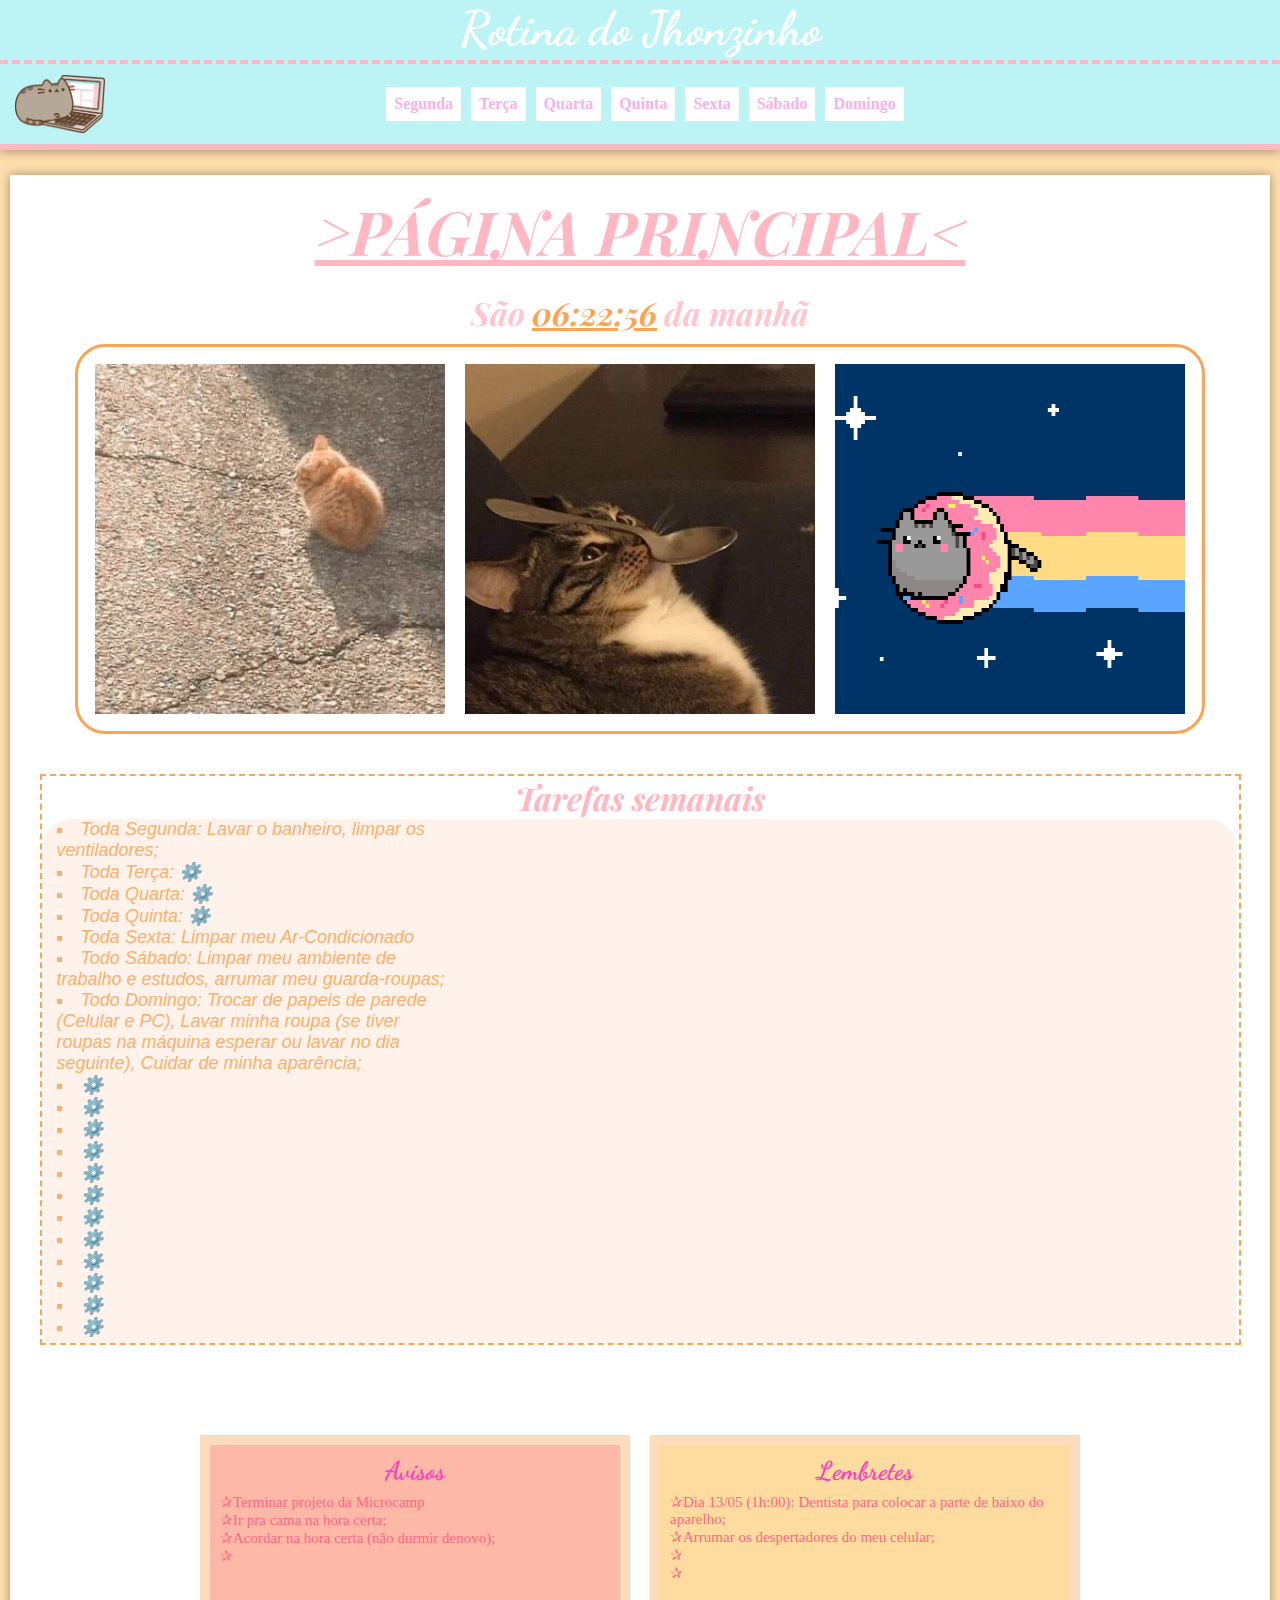
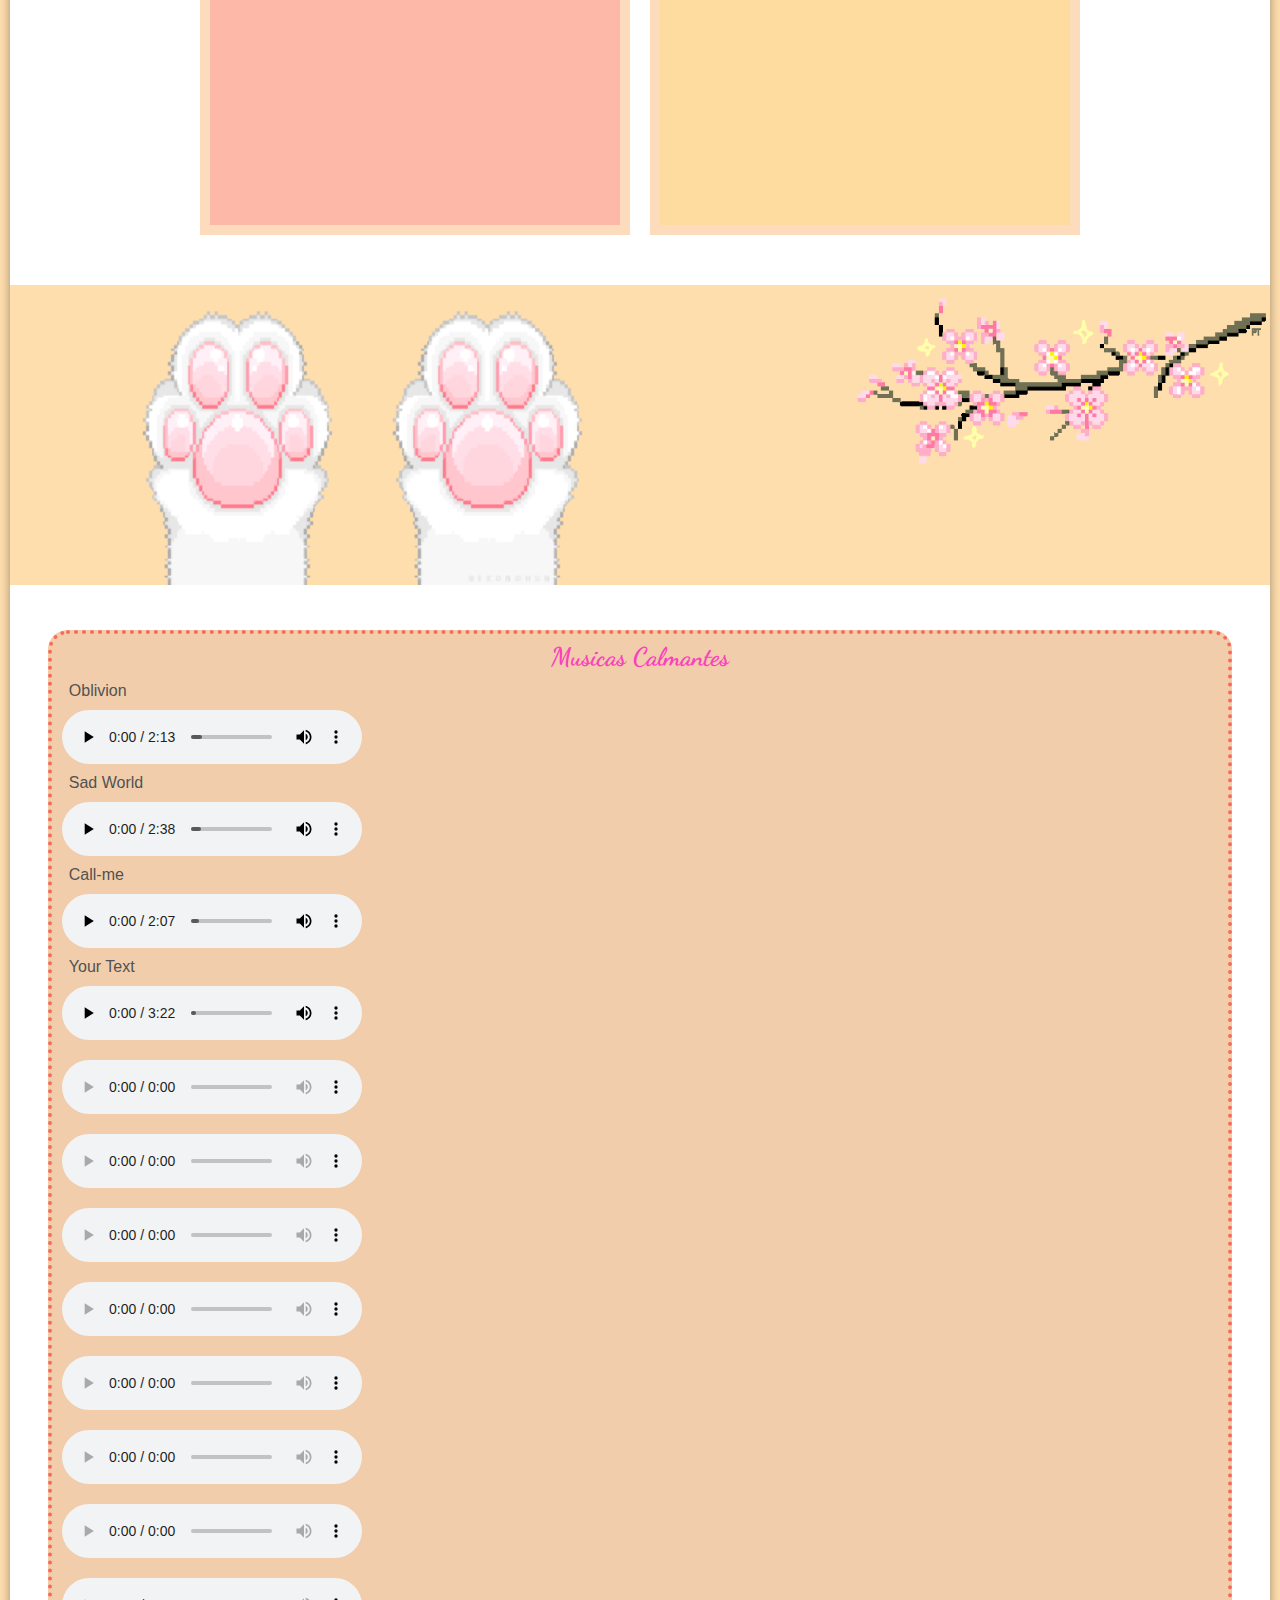
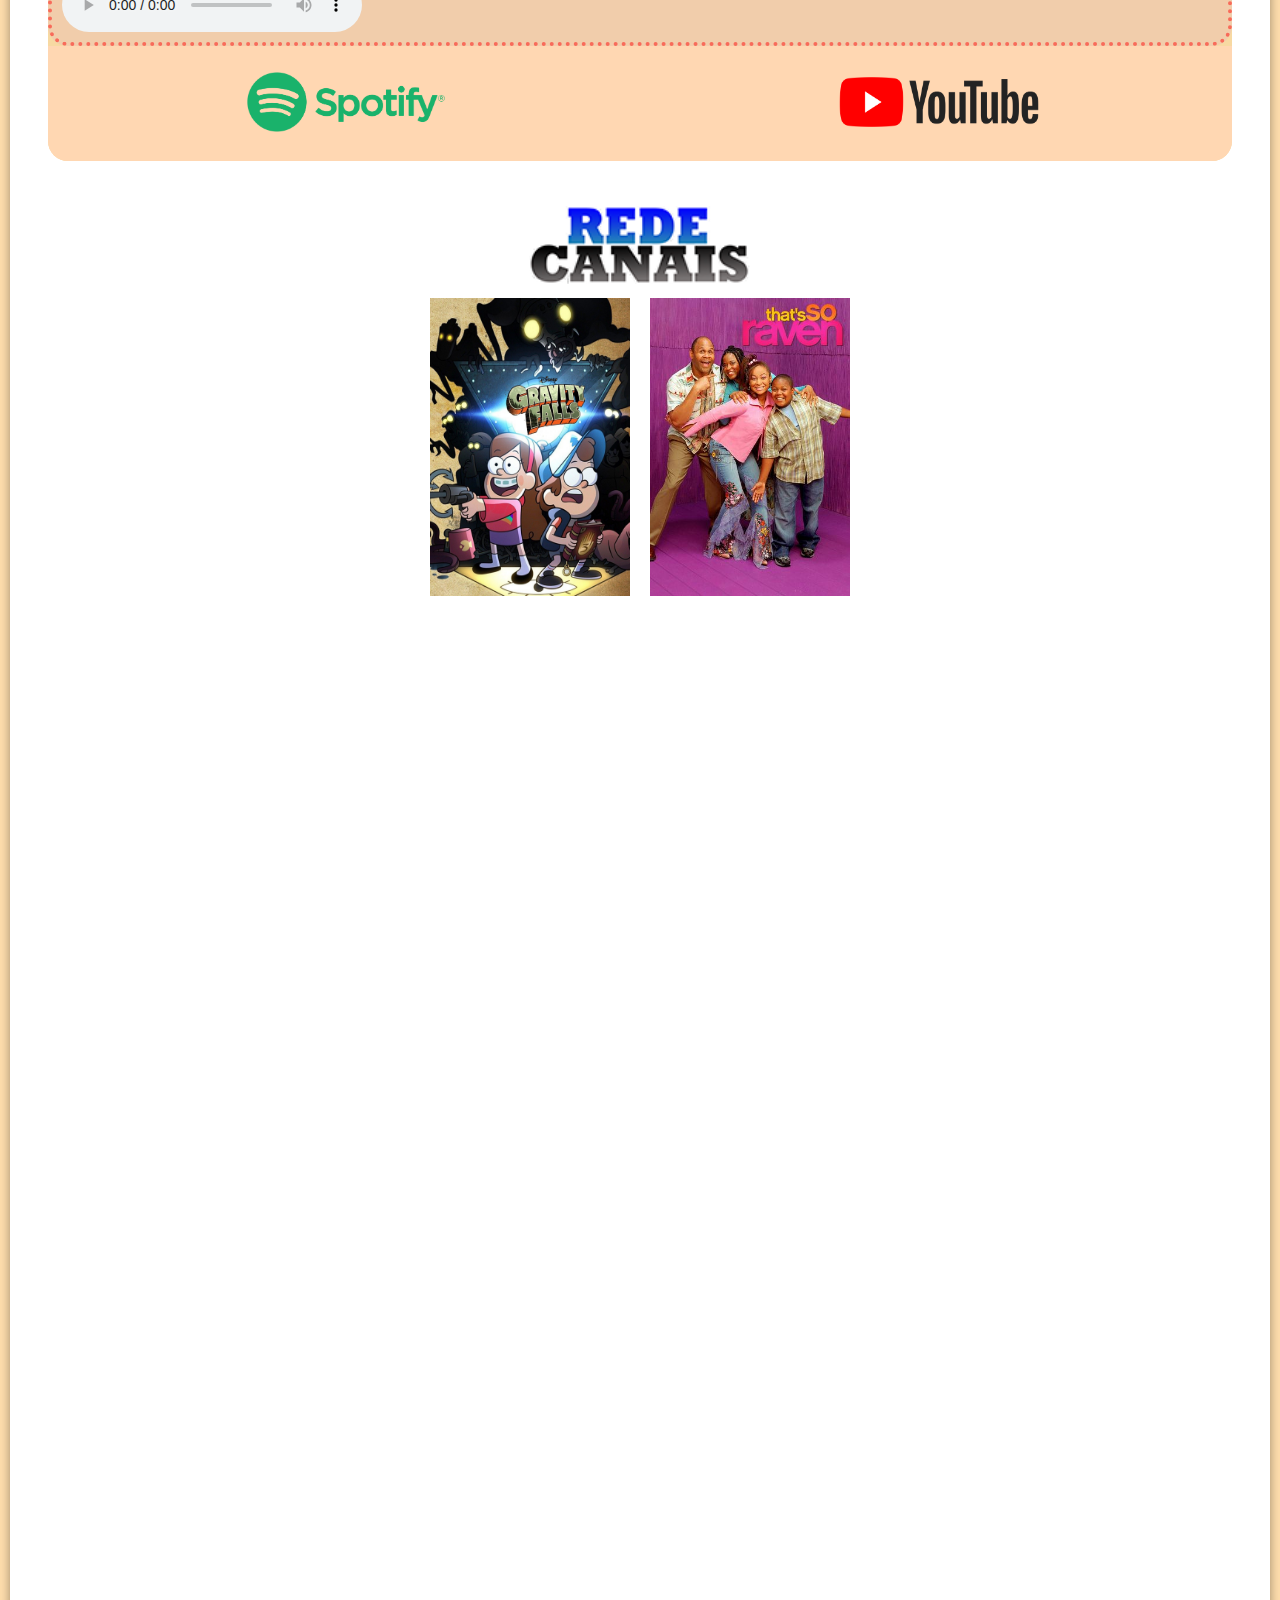
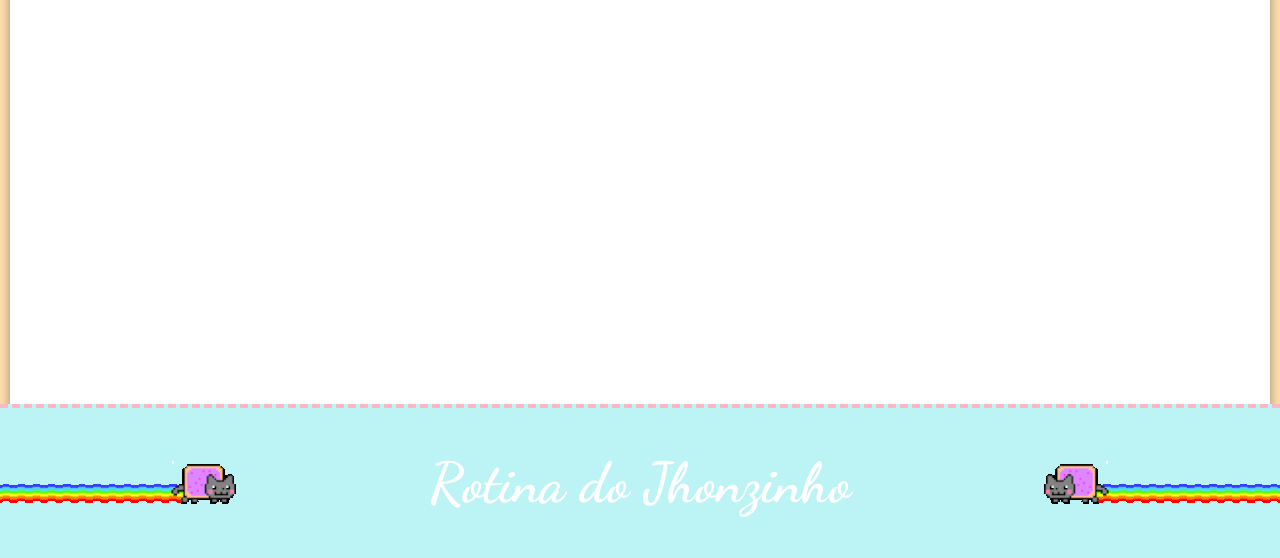
==== index.html @ cf89bd23 "Responsividade" ====
<!DOCTYPE html>
<html lang="pt-br">
<head>
    <meta charset="UTF-8">
    <meta http-equiv="X-UA-Compatible" content="IE=edge">
    <meta name="viewport" content="width=device-width, initial-scale=1.0">
    <link rel="shortcut icon" href="./Favicon/favicon.ico" type="image/x-icon">
    <link rel="stylesheet" href="./Style/style-padrao.css">
    <link rel="stylesheet" href="./Style/style-pagina-principal.css">
    <title>Página Principal</title>
    
</head>
<body onload="time(), periododia()">
    <header>
        <h2>Rotina do Jhonzinho</h2>
        <nav>
            <img class="gatinho-no-pc" src="gatinho-no-pc-removebg.png" alt="gatinho no pc">
            <div class="dias-da-semana">
                <a href="Dias-da-semana-html/segunda-feira.html" class="segunda dias-uteis flex-grow1">Segunda</a>
                <a href="Dias-da-semana-html/terça-feira.html" class="terça dias-uteis flex-grow1">Terça</a>
                <a href="Dias-da-semana-html/quarta-feira.html" class="quarta dias-uteis flex-grow1">Quarta</a>
                <a href="Dias-da-semana-html/quinta-feira.html" class="quinta dias-uteis flex-grow1">Quinta</a>
                <a href="Dias-da-semana-html/sexta-feira.html" class="sexta dias-uteis flex-grow1">Sexta</a>
                <a href="Dias-da-semana-html/sabado.html" class="sabado final-de-semana flex-grow1">Sábado</a>
                <a href="Dias-da-semana-html/domingo.html" class="domingo final-de-semana flex-grow1">Domingo</a>
            </div>

            <div class="espaco-lado-direito-nav-pagina-principal">

            </div>
        </nav>
    </header>

        <main class="main-pagina-principal">

                <p class="pagina-principal-titulo">>PÁGINA PRINCIPAL<</p>
                <div id="Horário">
                    <p id="são">São</p>
                    <p id="time"></p>
                    <p id="dayPeriod"></p>
                </div>
                    <script>
                    
                        function time(){
                            var hora = window.document.querySelector('p#time')
                            var newdate = new Date()
                            hora.innerHTML = new Intl.DateTimeFormat('pt-BR', {
                                timeStyle:"medium",
                            }).format(newdate)
                            setTimeout('time()', 500)
                        }

                        function periododia(){
                            var periododia = window.document.querySelector('p#dayPeriod')
                            var newdate = new Date()
                            periododia.innerHTML = new Intl.DateTimeFormat('pt-BR', {
                                dayPeriod:"long",
                            }).format(newdate)
                            setTimeout('periododia()', 500)
                        }



                            /*
                           
                            */

                    </script>


                <div class="div-de-cima">
                    <div class="div-imangy">
                        <img src="i'mangy.jfif" alt="imangy cat">
                    </div>
                    <div class="div-gatinho-colher">
                        <img src="gato-colher.jfif" alt="spon cat">
                    </div>
                    <div class="div-gatinho-rainbow">
                        <img src="gatinhorainbow-gif.gif" alt="rainbow cat">
                    </div>
                
                </div>
                <div class="lista-de-cima">           
                    <h1 class="primeira-lista-titulo">Tarefas semanais</h1>
                    <div class="tarefas-semanais">
                        <ul>
                            <li class="item-primeira-lista">Toda Segunda: Lavar o banheiro, limpar os ventiladores;</li>
                            <li class="item-primeira-lista">Toda Terça: ⚙️</li>
                            <li class="item-primeira-lista">Toda Quarta: ⚙️</li>
                            <li class="item-primeira-lista">Toda Quinta: ⚙️</li>
                            <li class="item-primeira-lista">Toda Sexta: Limpar meu Ar-Condicionado</li>
                            <li class="item-primeira-lista">Todo Sábado: Limpar meu ambiente de trabalho e estudos, arrumar meu guarda-roupas; </li>
                            <li class="item-primeira-lista">Todo Domingo: Trocar de papeis de parede (Celular e PC), Lavar minha roupa (se tiver roupas na máquina esperar ou lavar no dia seguinte), Cuidar de minha aparência;</li>
                            <li class="item-primeira-lista">⚙️</li>
                            <li class="item-primeira-lista">⚙️</li>
                            <li class="item-primeira-lista">⚙️</li>
                            <li class="item-primeira-lista">⚙️</li>
                            <li class="item-primeira-lista">⚙️</li>
                            <li class="item-primeira-lista">⚙️</li>
                            <li class="item-primeira-lista">⚙️</li>
                            <li class="item-primeira-lista">⚙️</li>
                            <li class="item-primeira-lista">⚙️</li>
                            <li class="item-primeira-lista">⚙️</li>
                            <li class="item-primeira-lista">⚙️</li>
                            <li class="item-primeira-lista">⚙️</li>
                        </ul>
                    </div>
                </div>

            <div class="lembretes-e-avisos">


                <div class="div-avisos">
                    <div class="avisos">
                        <h3>Avisos</h3>
                        <p>Terminar projeto da Microcamp</p>
                        <p>Ir pra cama na hora certa;</p>
                        <p>Acordar na hora certa (não durmir denovo);</p>
                        <p></p>
                    </div>
                </div>

                <div class="div-lembretes">
                    <div class="lembretes">
                        <h3>Lembretes</h3>
                        <p>Dia 13/05 (1h:00): Dentista para colocar a parte de baixo do aparelho;</p>
                        <p>Arrumar os despertadores do meu celular;</p>
                        <p></p>
                        <p></p>
                    </div>
                </div>

            </div>

                <div class="gifs">
                    <img class="patinhas" src="patinhas-fofas-gif.gif" alt="patinhas de gatinho fofinhas">
                    <img class="arviri-rosa" src="arviri-rosa.gif" alt="arviri rosa">

                
                </div>

                <div class="divmusicas2">
                    <div class="divmusicas">
                        <p class="divmusicasp">Musicas Calmantes</p>
                        <div class="audios">
                            <p class="musicas-titulo">Oblivion</p>
                            <audio class="musicas" src="X2Download.com - Lily Potter - Oblivion (Lyrics) (128 kbps).mp3" controls></audio>
                            <p class="musicas-titulo">Sad World</p>
                            <audio class="musicas" src="X2Download.com - Lily Potter - Sad World (Lyrics) (128 kbps).mp3" controls></audio>
                            <p class="musicas-titulo">Call-me</p>
                            <audio class="musicas" src="X2Download.com - 90sFlav - Call me (128 kbps).mp3" controls></audio>
                            <p class="musicas-titulo">Your Text</p>
                            <audio class="musicas" src="X2Download.com - your text - sundial _ LYRICS (128 kbps).mp3" controls></audio>
                            <audio class="musicas" src="" controls></audio>
                            <audio class="musicas" src="" controls></audio>
                            <audio class="musicas" src="" controls></audio>
                            <audio class="musicas" src="" controls></audio>
                            <audio class="musicas" src="" controls></audio>
                            <audio class="musicas" src="" controls></audio>
                            <audio class="musicas" src="" controls></audio>
                            <audio class="musicas" src="" controls></audio>
                        </div>
                    </div>
                    <div class="div-midias-musicais">   
                        <a href="https://open.spotify.com/user/21ewckj75gyrr2ff2y5ghicea?si=57f9975f75014fdd" target="_blank"><img class="logo-spotify" src="spotifylogo.png" alt="logo Spotify"></a>
                        <a href="https://youtube.com" target="_blank"><img class="logo-youtube" src="youtube-logo.png" alt="logo Youtube"></a>
                    </div>
                </div>

                <div class="midias-cinematograficas">
    
                <div class="redecanais">
                    <img class="redecanais-img" src="REDECANAISLOGO.png">
                </div>
                <div class="filmes-series">

                    <div class="serie">
                        <a class="link-serie" target="_blank" href="https://redecanais.to/gravity-falls-um-verao-de-misterios-dublado-lista-de-episodios_dcbcc7a02.html"><img class="capa-serie" src="gravityfalls.jpg"></a>
                    </div>
                    <div class="serie">
                        <a class="link-serie" target="_blank" href="https://redecanais.to/as-visoes-da-raven-dublado-lista-de-episodios_aafd172f0.html"><img class="capa-serie" src="asvisoesdaravenposter.jpg"></a>
                    </div>

                </div>
    
                </div>

                
        </main>

        <div class="div-emcima-do-footer">
            <div class="div-mlam">
                <iframe width="560" height="315" src="https://www.youtube.com/embed/abV7skyNeWk" title="YouTube video player" frameborder="0" allow="accelerometer; autoplay; clipboard-write; encrypted-media; gyroscope; picture-in-picture" allowfullscreen></iframe>
            </div>
        </div>

            <footer class="footer-pagina-principal">

                <img class="gatinho-footer-left" src="gatinho-rainbow-gif-resizezd.gif" alt="Gatinho rainbow sem fundo resized">
                <h1>Rotina do Jhonzinho</h1>
                <img class="gatinho-footer-right" src="gatinho-rainbow-gif-resizezd.gif" alt="Gatinho rainbow sem fundo resized">
            
            </footer>

</body>
</html>
---- Style/style-padrao.css ----
@import url('https://fonts.googleapis.com/css2?family=Dancing+Script:wght@400;500&display=swap');

@import url('https://fonts.googleapis.com/css2?family=Patua+One&display=swap');

@import url('https://fonts.googleapis.com/css2?family=Playfair+Display:ital,wght@0,579;1,579&display=swap');

@import url('https://fonts.googleapis.com/css2?family=Arvo&display=swap');



*{
    padding: 0;
    margin: 0;
}

body{
    background-color: #ffdead;
}

header{
    display: flex;
    align-items: center;
    flex-direction: column;
    max-width: 100%;
    min-width: 360px;
    min-height: 100px;
    max-height: 300px;
    background-color: #BCF4F5;
    border-bottom: 6px solid #FFB7C3;
    box-shadow: 0px 1px 10px rgba(0, 0, 0, 0.384);
}

header > h2{
    font-family: 'Dancing Script';
    font-size: 3em;
    color: white;
}

@media (max-width: 360px){
    header > h2{
        font-size: 2em;
    }
}

.gatinho-no-pc{
    width: 90px;
    padding: 5px;
    margin-left: 10px;
}

@media (max-width: 360px){
    .gatinho-no-pc{
        width: 65px;
        padding: 0px;
        margin-left: 5px;
    }
}

nav{
    width: 100%;
    min-width: 360px;
    min-height: 80px;
    max-height: 300px;
    display: flex;
    justify-content: space-between;
    align-items: center;
    border-top: 4px dashed #FFB7C3;
    margin-top: 3px;
}

@media (max-width:360px) {
    nav{
        min-width: 360px;
    }
}

.espaco-lado-direito-nav{
    width: 150px;
    height: 50px;
    display: flex;
    justify-content: center;
    align-items: center;
}

.dias-da-semana{
    display: flex;
    justify-content: space-between;
    align-items: center;
    flex-wrap: wrap;
    min-height: 50px;
    max-height: 200px;
    text-align: center;
    padding: 10px 0px;
}

.flex-grow1{
    flex-grow: 1;
}

.final-de-semana, .dias-uteis{
    padding: 8px;
    margin: 5px 5px;
    background-color: white;
    text-decoration: none;
}

.dias-uteis:hover{
    border: 3px solid #FFB7C3;
    text-decoration: underline;
    color: #8fceeb;
    font-weight: 900;
}

.final-de-semana:hover{
    border: 3px solid #14ad52;
    text-decoration: underline;
    color: #8fceeb;
    font-weight: 900;
}

.final-de-semana:active{
    background-color: rgb(255, 191, 139);
    color: #fc40bd;
}

.dias-uteis:active{
    background-color: rgb(255, 191, 139);
    color: #fc40bd;
}

.dias-uteis{
    color: #f5b3e7;
    font-weight: 700;
}

.final-de-semana{
    color: #f5b3e7;
    font-weight: 700;
}

.main-dias-da-semana{
    display: flex;
    flex-direction: column;
    margin: 25px auto 0 auto;
    height: 1500px;
    min-width: 320px;
    max-width: 1200px;
    background-color: white;
    box-shadow: 0px 0px 10px rgba(0, 0, 0, 0.384);
    padding: 40px;
}
---- Style/style-pagina-principal.css ----
.espaco-lado-direito-nav-pagina-principal{
    width: 100px;
    min-width: 80px;
    height: 40px;
    border-radius: 20px;
}

@media (max-width:400px){
    .espaco-lado-direito-nav-pagina-principal{
        display: none;
    }
}

.main-pagina-principal{
    display: flex;
    flex-direction: column;
    margin: 25px auto 0 auto;
    min-width: 360px;
    max-width: 1260px;
    height: 6000px;
    background-color: white;
    box-shadow: 0px 0px 10px rgba(0, 0, 0, 0.384);
 }

 @media (max-width:450px) {
     .main-pagina-principal{
        width: 100%;
     }
 }

.pagina-principal-titulo{
    text-align: center;
    font-size: 3.8em;
    font-family: 'Playfair Display';
    font-style: italic;
    font-weight: 700;
    color: #FFB7C3;
    text-decoration: underline;
    margin-bottom: 20px;
    margin-top: 15px;
}

@media (max-width: 360px){
    .pagina-principal-titulo{
        font-size: 3em;
    }
}

#Horário{
    display: flex;
    margin: 0 auto 10px;
    max-width: 400px;
    min-width: 300px;
    justify-content: space-between;
}

#são{
    text-align: center;
    font-size: 2em;
    font-style: italic;
    font-weight: 700;
    font-family: 'Playfair Display';
    color: #ffb7c3cc;
    margin-right: 7px;
}

#time{
    text-align: center;
    font-size: 2em;
    font-style: italic;
    font-weight: 700;
    font-family: 'Playfair Display';
    color: #f8a556;
    text-decoration: underline;
}

#dayPeriod{
    text-align: center;
    font-size: 2em;
    font-style: italic;
    font-weight: 700;
    font-family: 'Playfair Display';
    color: #ffb7c3cc;
    margin-left: 7px;
}

@media (max-width: 360px){
    #são{
        font-size: 1.5em;
    }

    #time{        
        font-size: 1.5em;
    }

    #dayPeriod{
        font-size: 1.5em;
    }
}

.div-de-cima{
    display: flex;
    flex-direction: row;
    flex-wrap: wrap;
    justify-content: space-evenly;
    align-items: center;
    max-width: 100%;
    min-width: 340px; 
    max-height: 100%;
    min-height: 360px;
    border: 3px solid #f8a556;
    border-radius: 30px;
    padding: 7px;
    margin: 0 auto;
}

/* Media query para ajeitar o width e a centralização em dispositivos móveis */

@media (max-width: 360px){
    .div-de-cima{
        max-width: 360px;
    }
}

.div-gatinho-rainbow{
    width: 350px;
    height: 350px;
    margin: 10px;
}

.div-gatinho-rainbow > img{
    width: 100%;
    height: 100%;
}

.div-gatinho-colher{
    width: 350px;
    height: 350px;
    margin: 10px;
}

.div-gatinho-colher > img{
    width: 100%;
    height: 100%;
}

.div-imangy{
    width: 350px;
    height: 350px;
    margin: 10px;
}

.div-imangy > img{
    width: 100%;
    height: 100%;
}

@media (max-width: 360px){
    .div-gatinho-rainbow{
        width: 280px;
        height: 280px;
    }

    .div-gatinho-colher{
        width: 280px;
        height: 280px;
    }

    .div-imangy{
        width: 280px;
        height: 280px;
    }
}

.lista-de-cima{
    display: flex;
    flex-direction: column;
    width: 95%;
    min-height: 300px;
    max-height: 700px;
    border: 2px dashed #f8a556;
    margin: 40px auto ;
}

@media (max-width: 360px){
    .lista-de-cima{
        max-width: 300px;
    }
}

.item-primeira-lista{
    max-width: 400px;
    font-size: 18px;
    font-family: 'Gill Sans', 'Gill Sans MT', Calibri, 'Trebuchet MS', sans-serif;
    font-weight: 300;
    font-style: italic;
    color: #fab06b;
}

@media (max-width: 360px){
    .item-primeira-lista{
        max-width: 280px;
    }
}

.primeira-lista-titulo{
    font-family: 'Playfair Display';
    font-style: italic;
    color: #FFB7C3;
    align-self: center;
}

.tarefas-semanais{
    background-color: rgb(255, 242, 235);
    width: 99.8%;
    max-height: 100%;
    border-top-right-radius: 30px;
    border-top-left-radius: 30px;
}

ul{
    display: flex;
    flex-direction: column;
    flex-wrap: wrap;
    max-height: 100%;
    max-width: 100%;
    min-width: 280px;
    list-style-position: inside;
    list-style-type: square;
    padding: 0px 0px 5px 15px;
}

@media (max-width:360) {
    ul{
        min-width: 270px;
        max-width: 290px;
    }
}


.lembretes-e-avisos{
    display: flex;
    justify-content: center;
    flex-direction: row;
    flex-wrap: wrap;
    background-color: rgb(255, 255, 255);
    max-width: 900px;
    min-width: 350px;
    min-height: 400px;
    max-height: 850px;
    margin: 40px auto;
}

.div-avisos{
    background-color: #fab06b70;
    min-width: 430px;
    max-width: 440px;
    min-height: 400px;
    max-height: 450px;
    margin: 10px;
}

.div-lembretes{
    background-color: #fab06b70;
    min-width: 300px;
    max-width: 440px;
    min-height: 400px;
    max-height: 450px;
    margin: 10px;
}

@media (max-width:360px) {
    .lembretes-e-avisos{
        width: 95%;
        max-width:360px;
        margin: 40px auto;
    }

    .div-avisos{
        min-width: 340px;
        width: 100%;
        margin: 0px 0px 10px 0px;
    }

    .div-lembretes{
        min-width: 340px;
        width: 100%;        
        margin: 10px 0px 0px 0px;
    }
}

.avisos{
    display: flex;
    flex-direction: column;
    word-wrap: break-word;
    min-width: 300px;
    max-width: 390px;
    min-height: 360px;
    max-height: 380px;
    background-color: rgba(255, 137, 137, 0.432);
    padding: 10px;
    margin: 10px;
}

.lembretes{
    display: flex;
    flex-direction: column;
    word-wrap: break-word;
    min-width: 300px;
    max-width: 390px;
    min-height: 360px;
    max-height: 380px;
    background-color: rgba(255, 218, 137, 0.603);
    padding: 10px;
    margin: 10px;
}

.lembretes > p{
    width: 100%;
    color: rgb(255, 103, 134);
    font-family: 'Times New Roman', Times, serif; 
    font-size: 15px;
}

.avisos > p{
    width: 100%;
    color: rgb(255, 103, 134);
    font-family: 'Times New Roman', Times, serif; 
    font-size: 15px;
}

.lembretes > p::before {
    content: "✰";
}

.avisos > p::before {
    content: "✰";
}


.lembretes > h3{
    font-family: 'Dancing Script';
    color: #fc40bd;
    align-self: center;
    font-size: 1.6em;
    margin-bottom: 7px;
}


.avisos > h3{
    font-family: 'Dancing Script';
    color: #fc40bd;
    align-self: center;
    font-size: 1.6em;
    margin-bottom: 7px;
}

.gifs{
    display: flex;
    flex-direction: row;
    align-items: flex-end;
    justify-content: space-between;
    flex-wrap: wrap-reverse;
    width: 100%;
    min-width: 360px;
    background-color: #ffdead;
}

.patinhas{
    width: 500px;
    height: 300px;
    margin-left: 100px;
}

.arviri-rosa{
    max-width: 500px;
    min-width: 350px;
    height: 300px;
}

@media (max-width:1032px){
    .gifs{
        width: 100%;
        justify-content: flex-end;
    }
    
    .patinhas{
        max-width: 500px;
        height: 300px;
        margin: 0 auto;
    }

    .arviri-rosa{
        max-width: 380px;
    }
}

@media (max-width:726px){
    .patinhas{
        justify-content: center;
    }
}

@media(max-width: 360px){
    .patinhas{
        max-width: 360px;
        max-height: 250px;
    }

    .arviri-rosa{
        max-width: 360px;
    }

    .gifs{
        max-width: 360px;
    }
}

.divmusicas2{
    display: flex;
    justify-content: center;
    flex-direction: column;
    width: 94%;
    max-height: 1300px;
    background-color: rgb(247, 217, 162);
    margin: 45px auto;
    border-radius: 20px;
}

@media (max-width: 360px){

    .divmusicas2{
        max-width: 360px;
    }
}

.divmusicas{
    display: flex;
    flex-direction: column;
    max-height: 1500px;
    min-height: 615px;
    background-color: rgba(240, 200, 174, 0.774);
    border-radius: 20px;
    border: 4px dotted rgba(255, 6, 6, 0.486);
}

.audios{
    display: flex;
    flex-direction: column;
    flex-wrap: wrap;
    width: 100%;
    max-height: 1500px;
}

.divmusicasp{
    font-family: 'Dancing Script';
    color: #fc40bd;
    text-align: center;
    font-weight: 700;
    font-size: 1.6em;
    margin-top: 7px;
    margin-bottom: 10px;
}

.musicas-titulo{
    margin-left: 17px;
    font-family: 'Franklin Gothic Medium', 'Arial Narrow', Arial, sans-serif;
    color: rgb(82, 82, 82);
}

.musicas{
    margin: 10px;
}

.div-midias-musicais{
    display: flex;
    align-items: center;
    flex-wrap: wrap;
    justify-content: space-around;
    max-width: 1300px;
    min-width: 350px;
    max-height: 250px;
    min-height: 115px;
    background-color: #ffd7b2;
    border-bottom-left-radius: 20px;
    border-bottom-right-radius: 20px;
}

.logo-spotify{
    height: 60px;
    max-width: 200px;
    min-width: 150px;
    padding: 7px 10px;
    margin: 10px;
}

.logo-spotify:hover{
    background-color: white;
    border-radius: 10px;
    width: 220px;
    height: 60px;
    padding: 10px;
}

.logo-youtube{
    height: 50px;
    width: 200px;
    min-width: 150px;
    padding: 13px 5px;
    margin: 10px;
}
.logo-youtube:hover{
    height: 50px;
    width: 200px;
    background-color: white;
    border-radius: 10px;
}

.logo-youtube:active{
    background-color: rgba(255, 52, 52, 0.596);
}

.logo-spotify:active{
    background-color: rgba(119, 255, 101, 0.774);
}

.redecanais{
    max-width: 250px;
    min-width: 200px;
    margin: 0 auto ;
}

.redecanais-img{
    width: 100%;
    height: 100%;
}

.filmes-series{
    display: flex;
    justify-content: center;
    width: 100%;
}

.link-serie{
    width: 100%;
    height: 100%;
}

.capa-serie{
    width: 100%;
    height: 100%;
}

.serie{
    max-width: 200px;
    max-height: 300px;
    margin: 10px;
}

.serie:hover{
    border: 3px solid brown;
}

@media (max-width: 405px){
    .serie{
        max-width: 180px;
        max-height: 260px;
        margin: 7px;
    }
}

.div-emcima-do-footer{
    display: flex;
    flex-direction: column;
    min-width: 410px;
    max-width: 1220px;
    max-height: 600px;
    min-height: 200px;
    background-color: white;
    margin: 0 auto;
    padding: 20px;
    box-shadow: 0px 20px 10px rgba(0, 0, 0, 0.384);
}

@media(max-width:360px){
    .div-emcima-do-footer{
        min-width: 320px;
        max-width: 360px;
    }
}

.div-mlam{
    background-color: white;
    margin: 0 -20px 20px -20px;
    padding: 20px;
    padding-bottom: 45%;
    position: relative;
}

.div-mlam > iframe{
    position: absolute;
    top: 5%;
    left: 5%;
    width: 90%;
    height: 90%;
}

.footer-pagina-principal{
    display: flex;
    align-items: center;
    justify-content: space-between;
    border-top: 4px dashed #FFB7C3;
    max-width: 100%;
    min-width: 360px;
    height: 150px;
    background-color: #BCF4F5;
    text-align: center;
}

@media (max-width:360px){
    .footer-pagina-principal{

    }
}

.footer-pagina-principal > h1{
    font-family: 'Dancing Script';
    font-size: 3.5em;
    color: white;
}

@media (max-width:360px){
    .footer-pagina-principal > h1{
        font-size: 2.5em;
    }
}

.gatinho-footer-left{
    min-width: 98px;
    max-height: 80px;
    min-height: 30px;
}

.gatinho-footer-right{
    min-width: 98px;
    max-height: 80px;
    min-height: 30px;
    -moz-transform: scaleX(-1);
    -o-transform: scaleX(-1);
    -webkit-transform: scaleX(-1);
    transform: scaleX(-1);
}
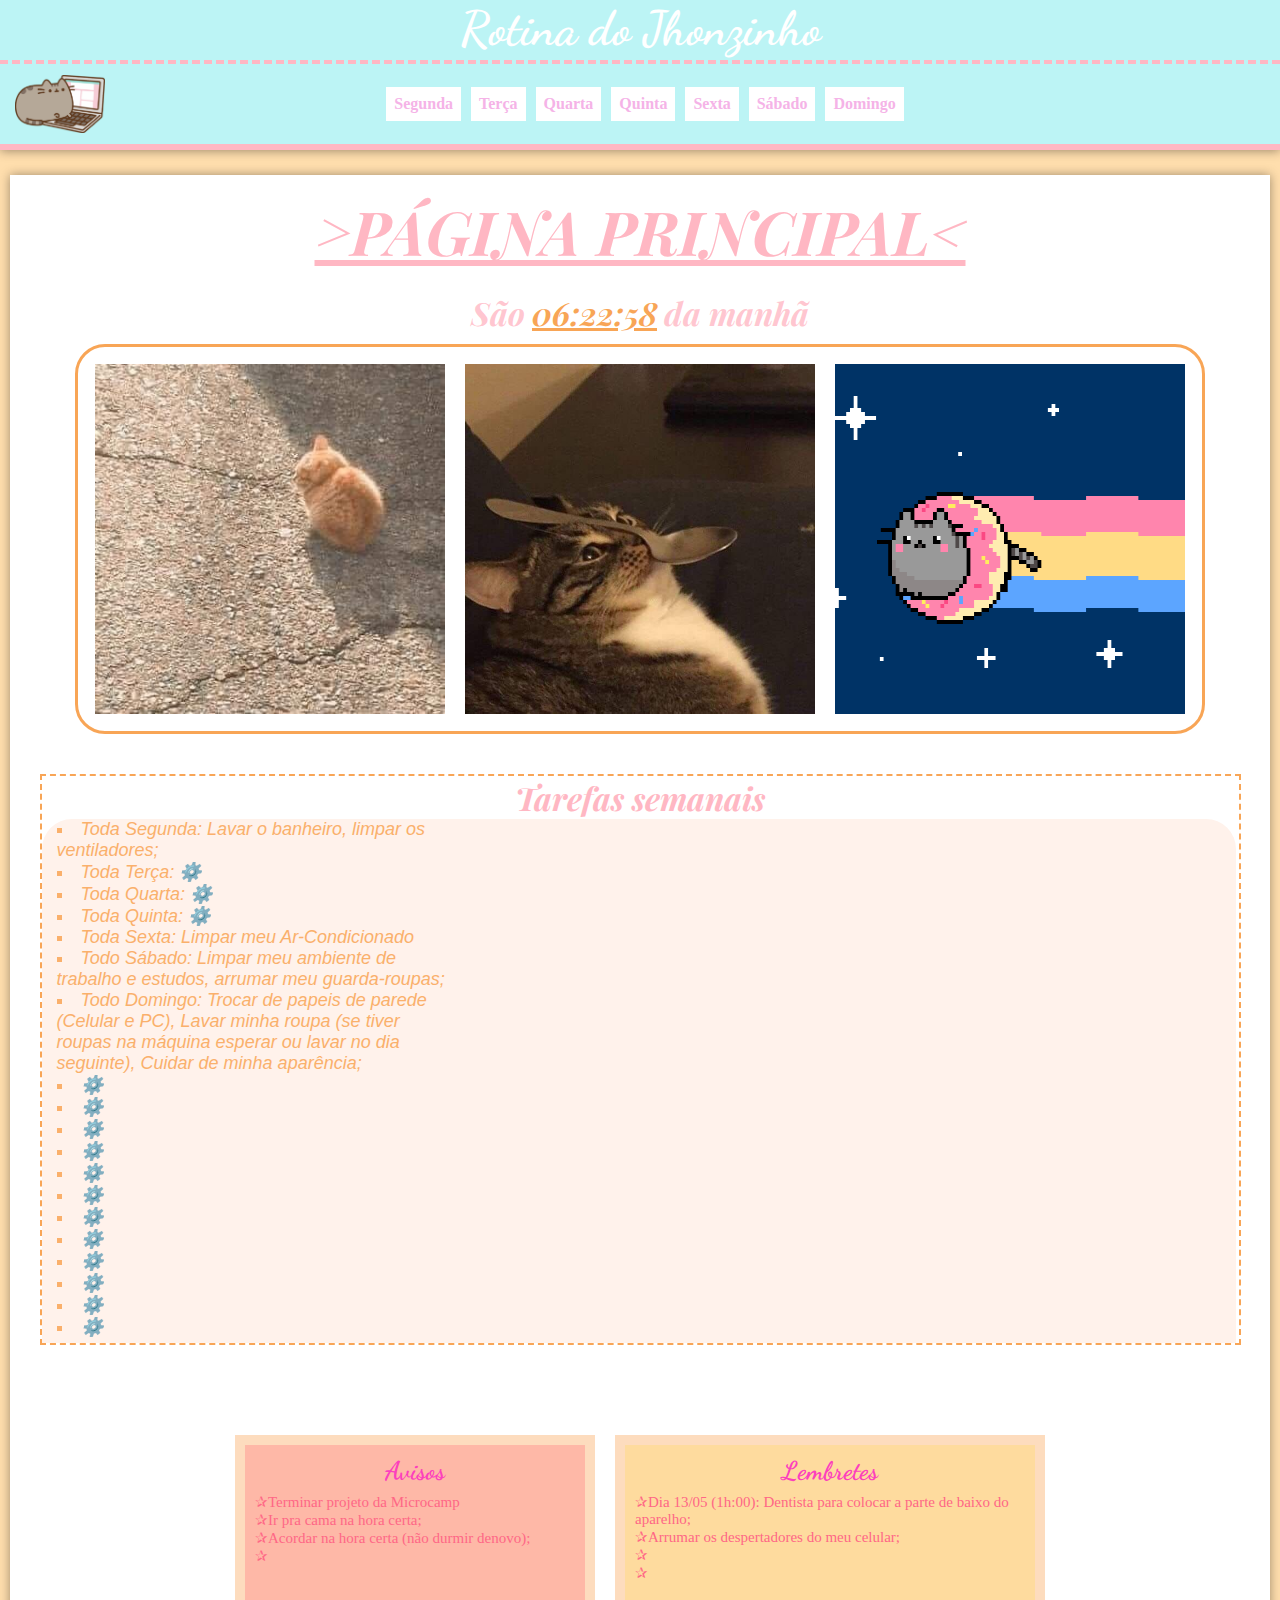
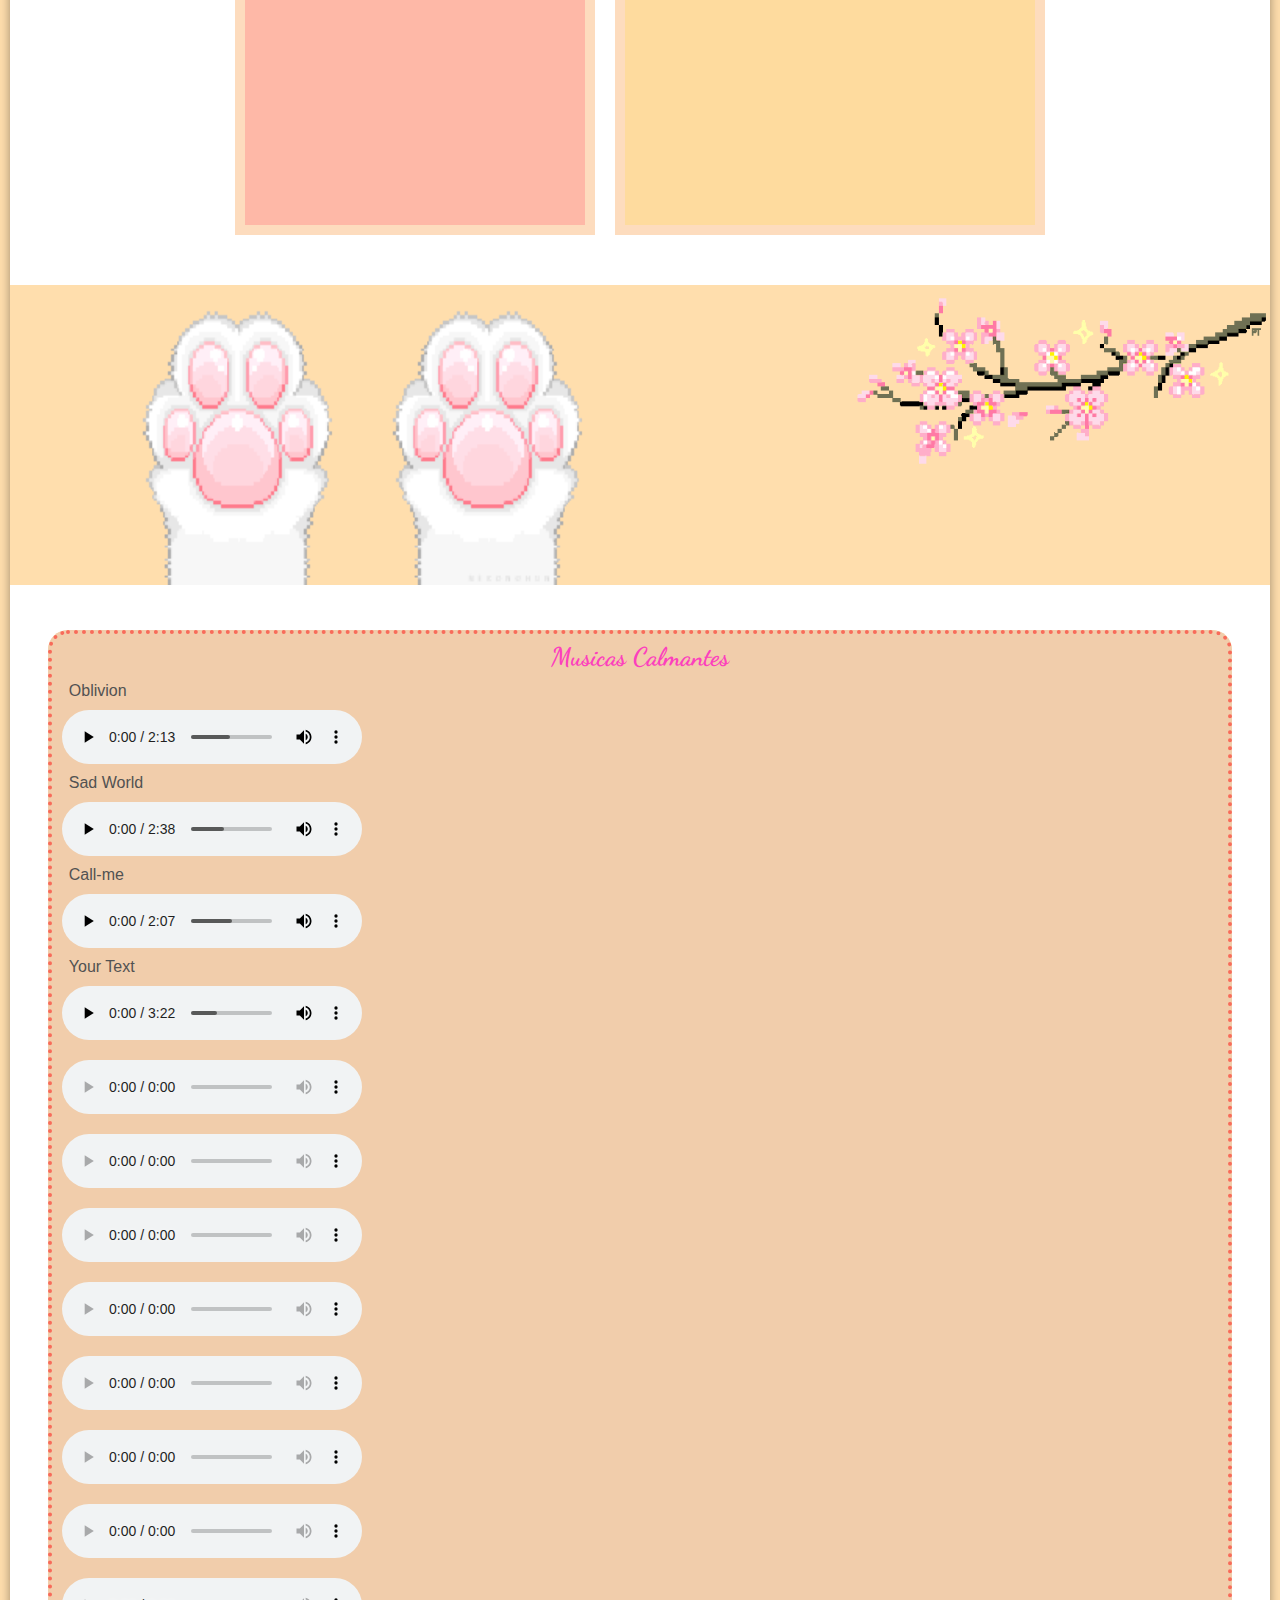
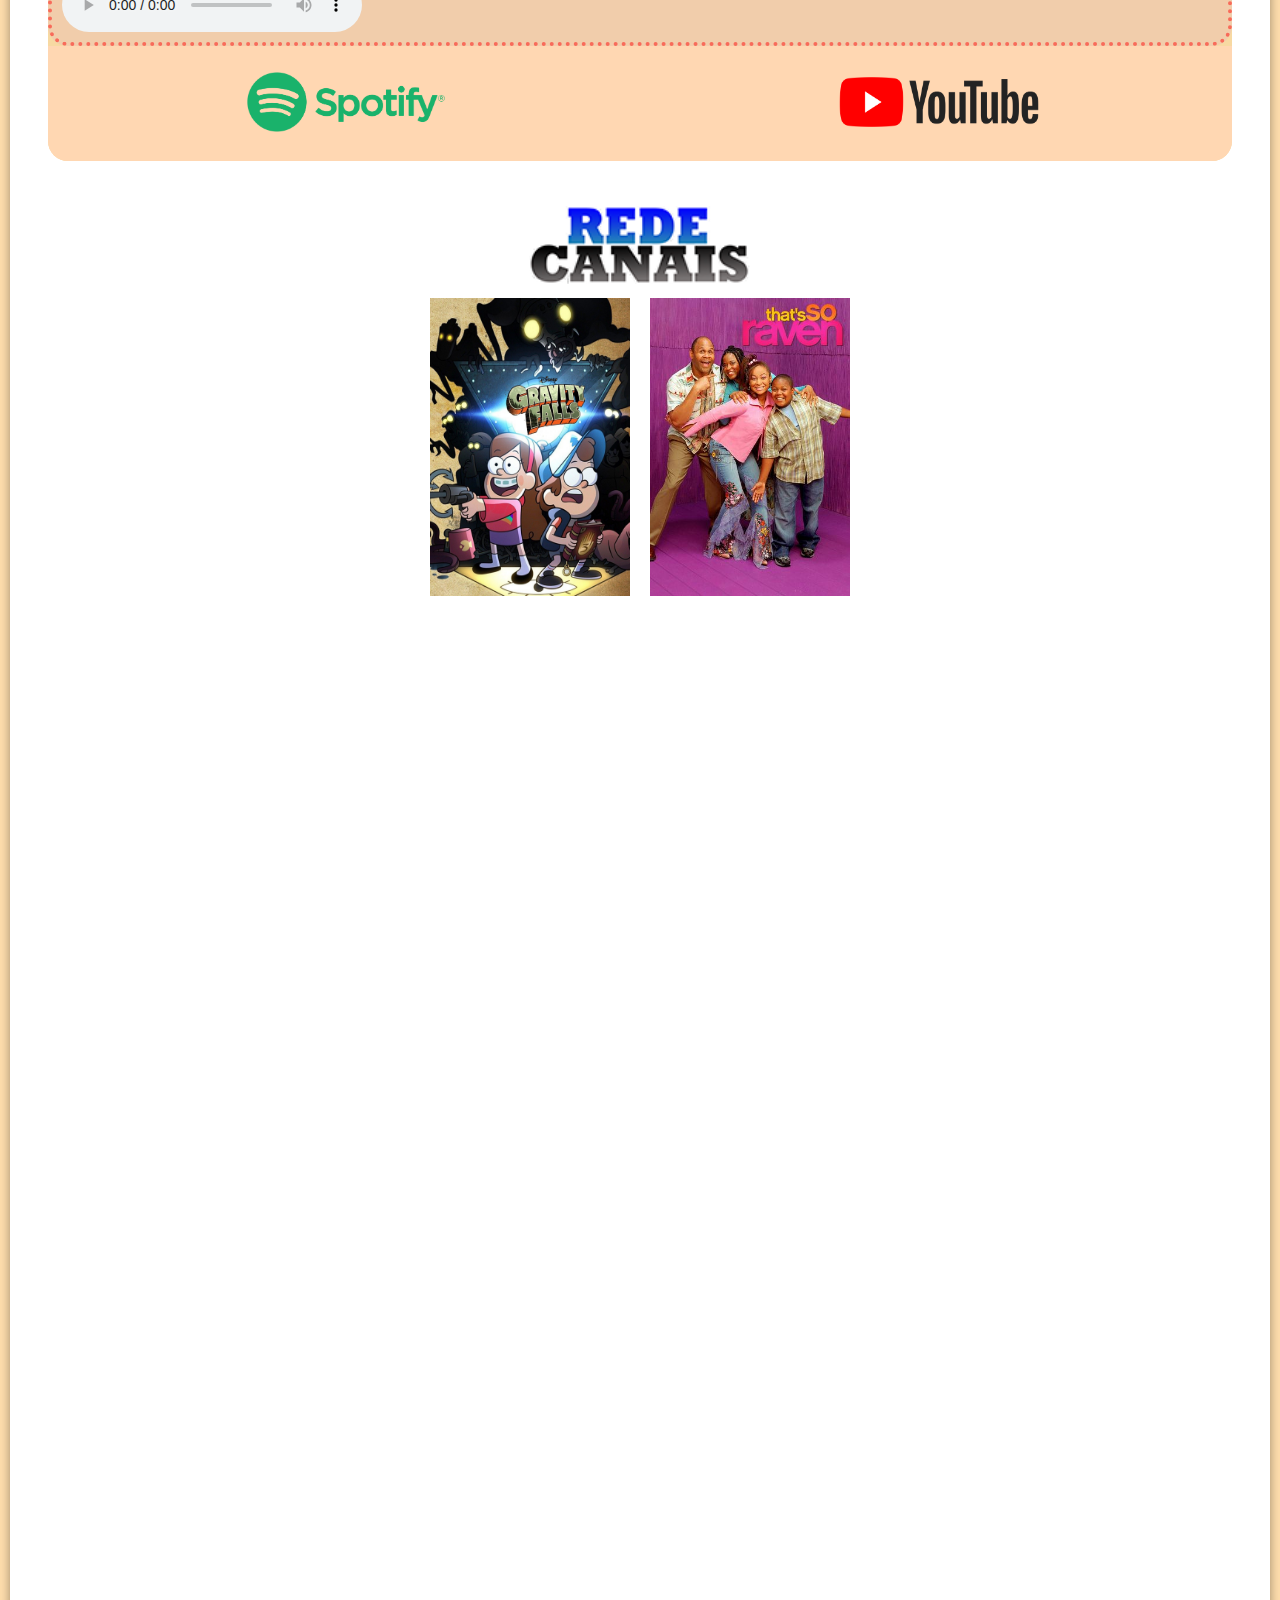
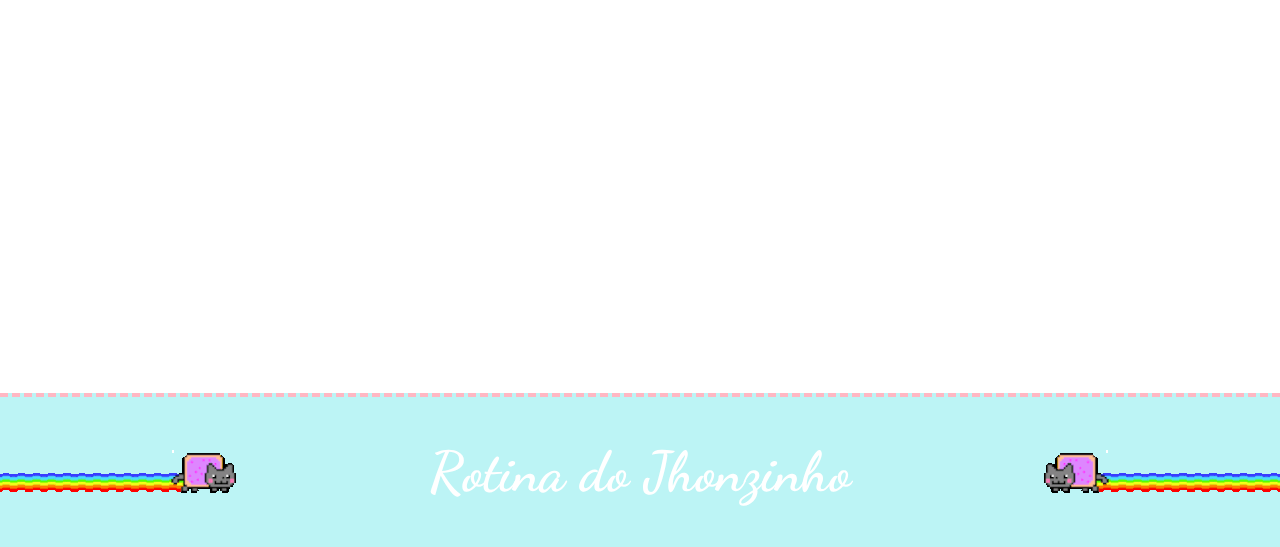
==== commit 13512b1c: "Responsividade" ====
--- a/index.html
+++ b/index.html
@@ -190,7 +190,7 @@
 
         <div class="div-emcima-do-footer">
             <div class="div-mlam">
-                <iframe width="560" height="315" src="https://www.youtube.com/embed/abV7skyNeWk" title="YouTube video player" frameborder="0" allow="accelerometer; autoplay; clipboard-write; encrypted-media; gyroscope; picture-in-picture" allowfullscreen></iframe>
+                <iframe src="https://www.youtube.com/embed/abV7skyNeWk" title="YouTube video player" frameborder="0" allow="accelerometer; autoplay; clipboard-write; encrypted-media; gyroscope; picture-in-picture" allowfullscreen></iframe>
             </div>
         </div>
 
--- a/Style/style-pagina-principal.css
+++ b/Style/style-pagina-principal.css
@@ -257,7 +257,7 @@
 
 .div-avisos{
     background-color: #fab06b70;
-    min-width: 430px;
+    min-width: 360px;
     max-width: 440px;
     min-height: 400px;
     max-height: 450px;
@@ -576,8 +576,6 @@
 .div-emcima-do-footer{
     display: flex;
     flex-direction: column;
-    min-width: 410px;
-    max-width: 1220px;
     max-height: 600px;
     min-height: 200px;
     background-color: white;
@@ -586,16 +584,8 @@
     box-shadow: 0px 20px 10px rgba(0, 0, 0, 0.384);
 }
 
-@media(max-width:360px){
-    .div-emcima-do-footer{
-        min-width: 320px;
-        max-width: 360px;
-    }
-}
-
 .div-mlam{
     background-color: white;
-    margin: 0 -20px 20px -20px;
     padding: 20px;
     padding-bottom: 45%;
     position: relative;
@@ -621,12 +611,6 @@
     text-align: center;
 }
 
-@media (max-width:360px){
-    .footer-pagina-principal{
-
-    }
-}
-
 .footer-pagina-principal > h1{
     font-family: 'Dancing Script';
     font-size: 3.5em;
@@ -640,15 +624,15 @@
 }
 
 .gatinho-footer-left{
-    min-width: 98px;
+    min-width: 90px;
     max-height: 80px;
-    min-height: 30px;
+    min-height: 25px;
 }
 
 .gatinho-footer-right{
-    min-width: 98px;
+    min-width: 90px;
     max-height: 80px;
-    min-height: 30px;
+    min-height: 25px;
     -moz-transform: scaleX(-1);
     -o-transform: scaleX(-1);
     -webkit-transform: scaleX(-1);
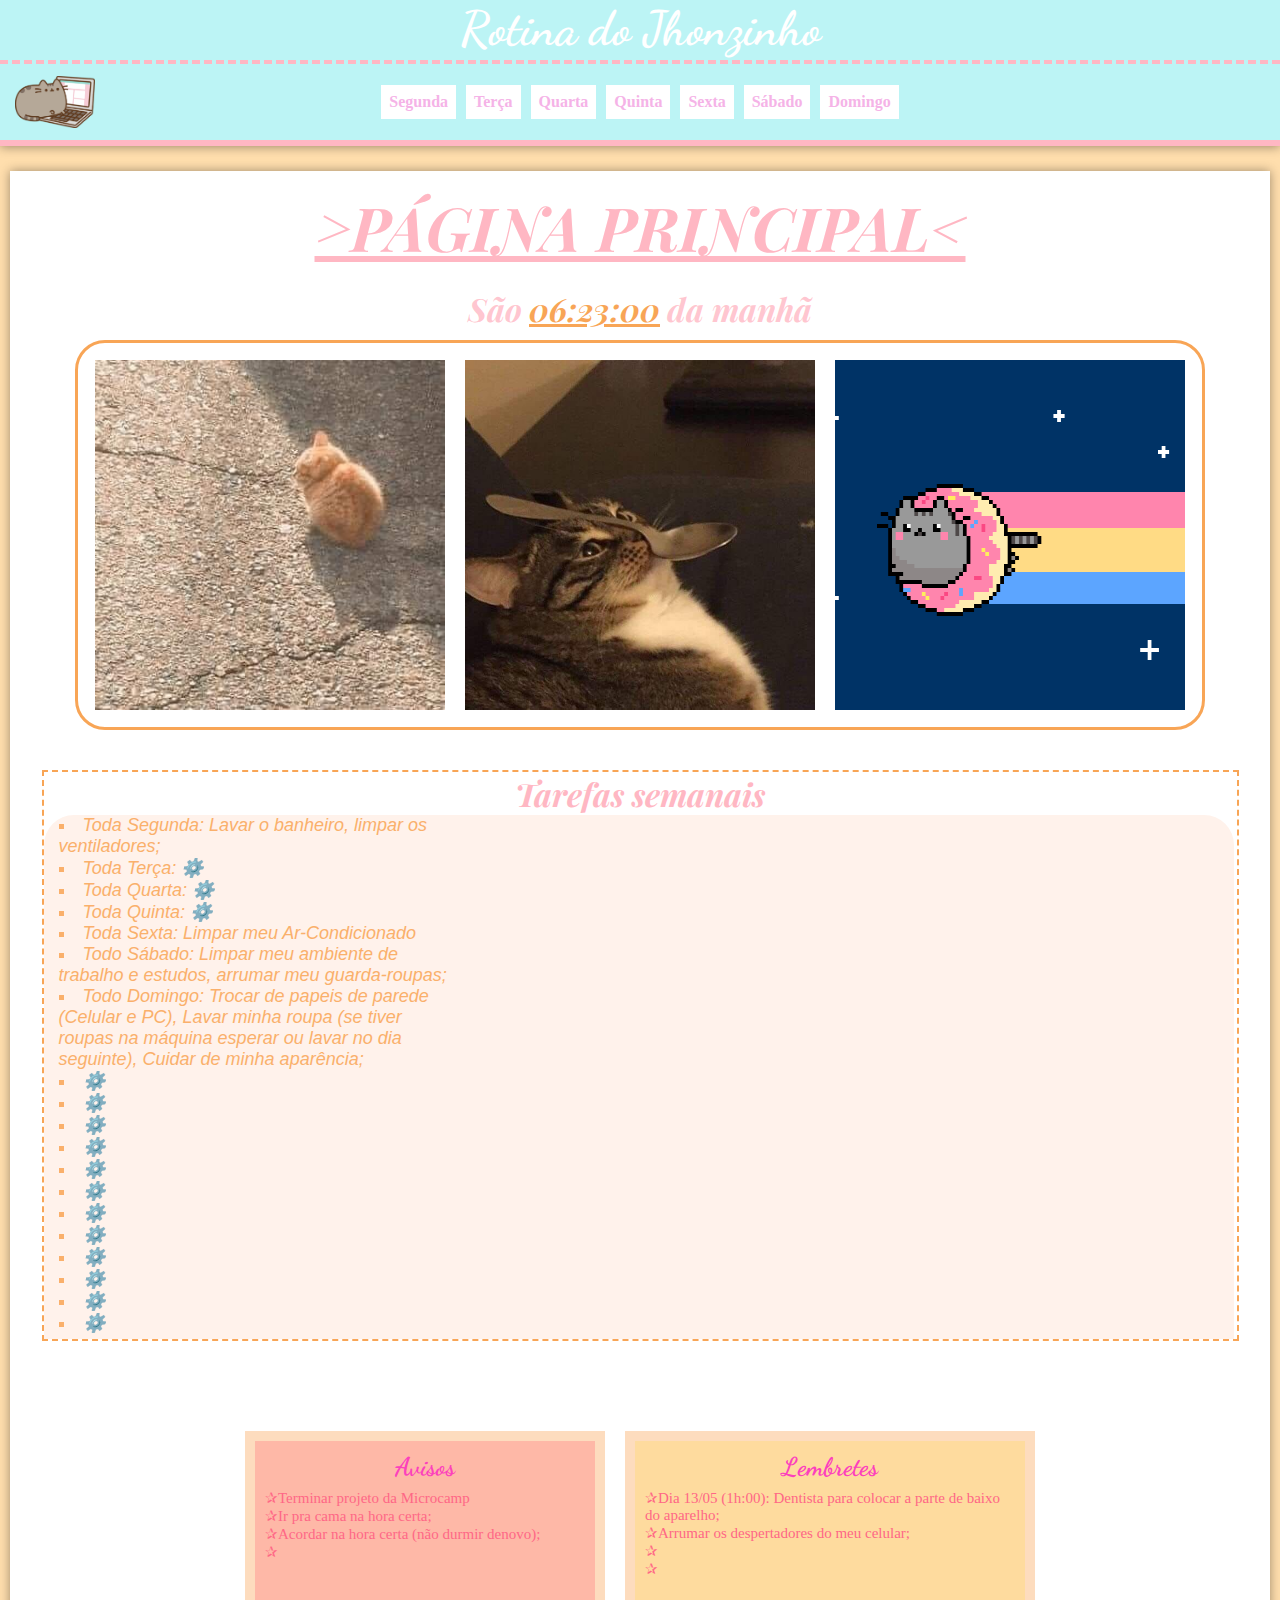
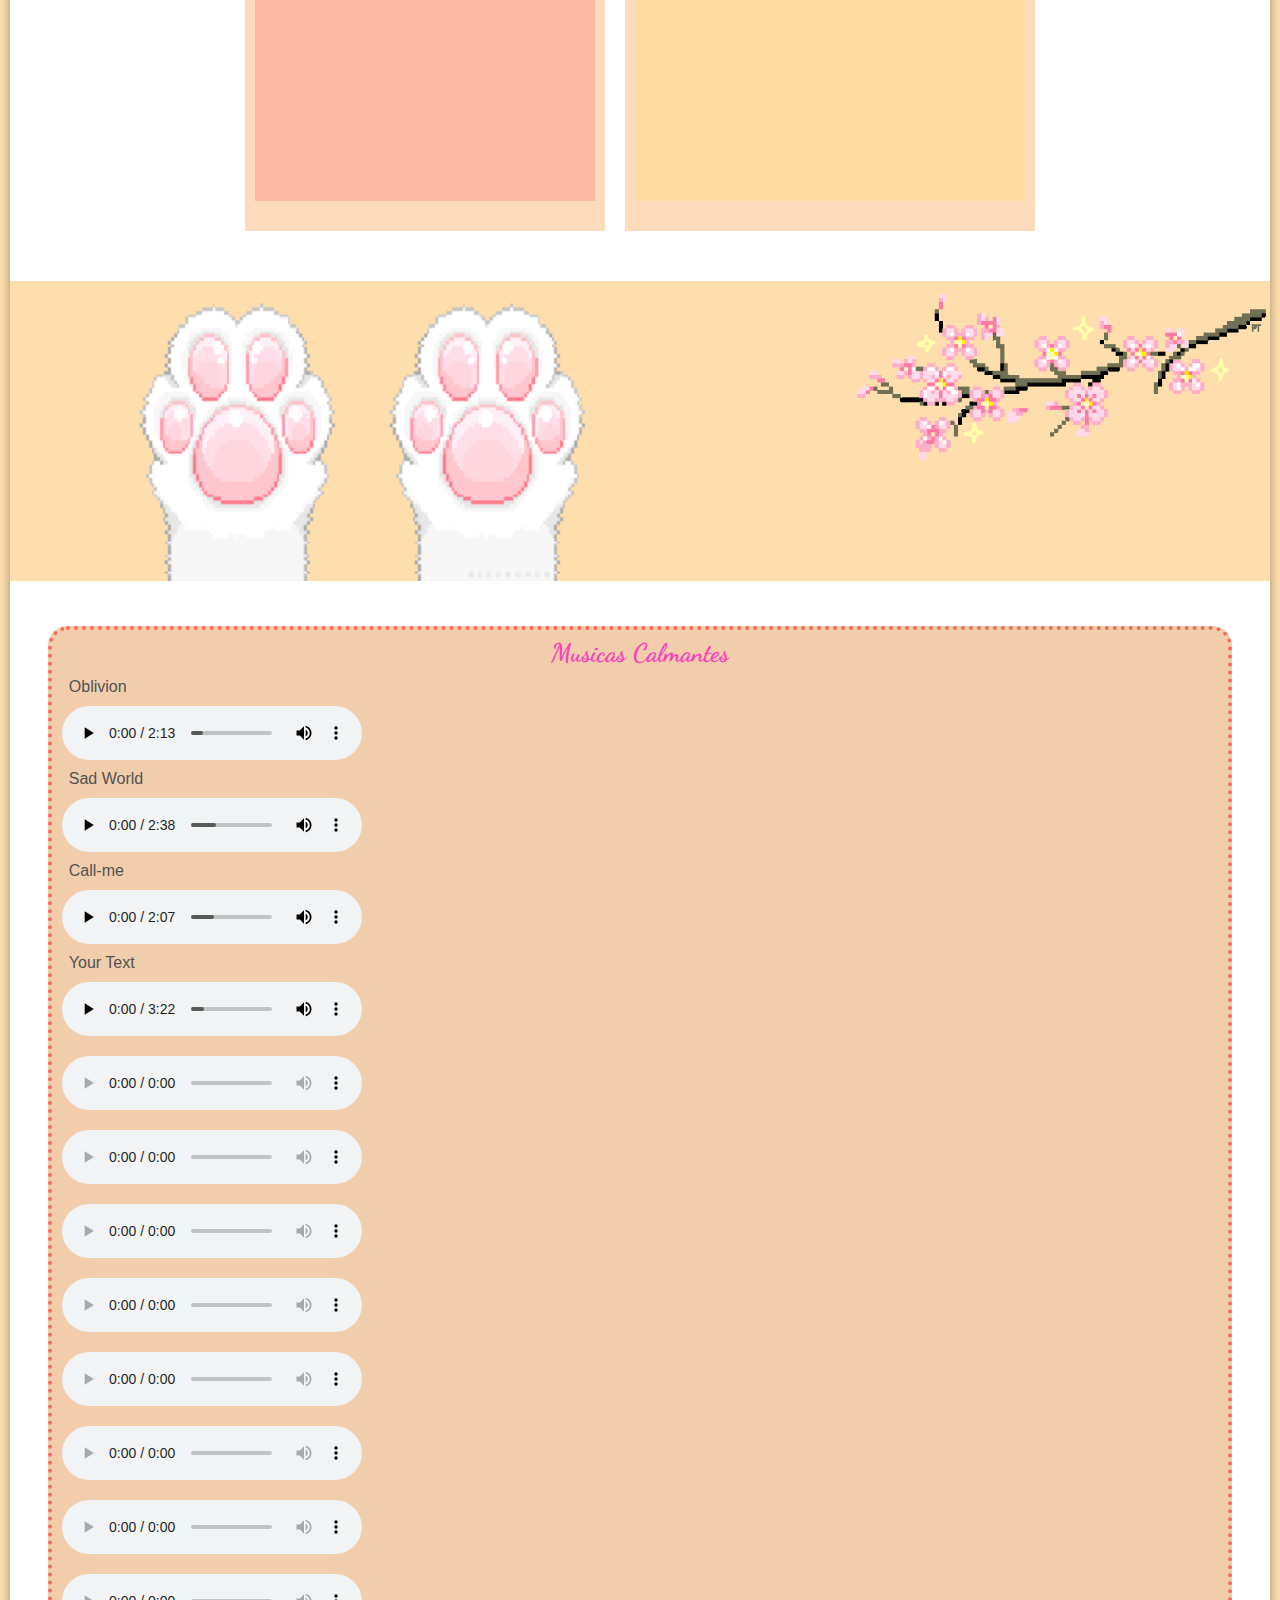
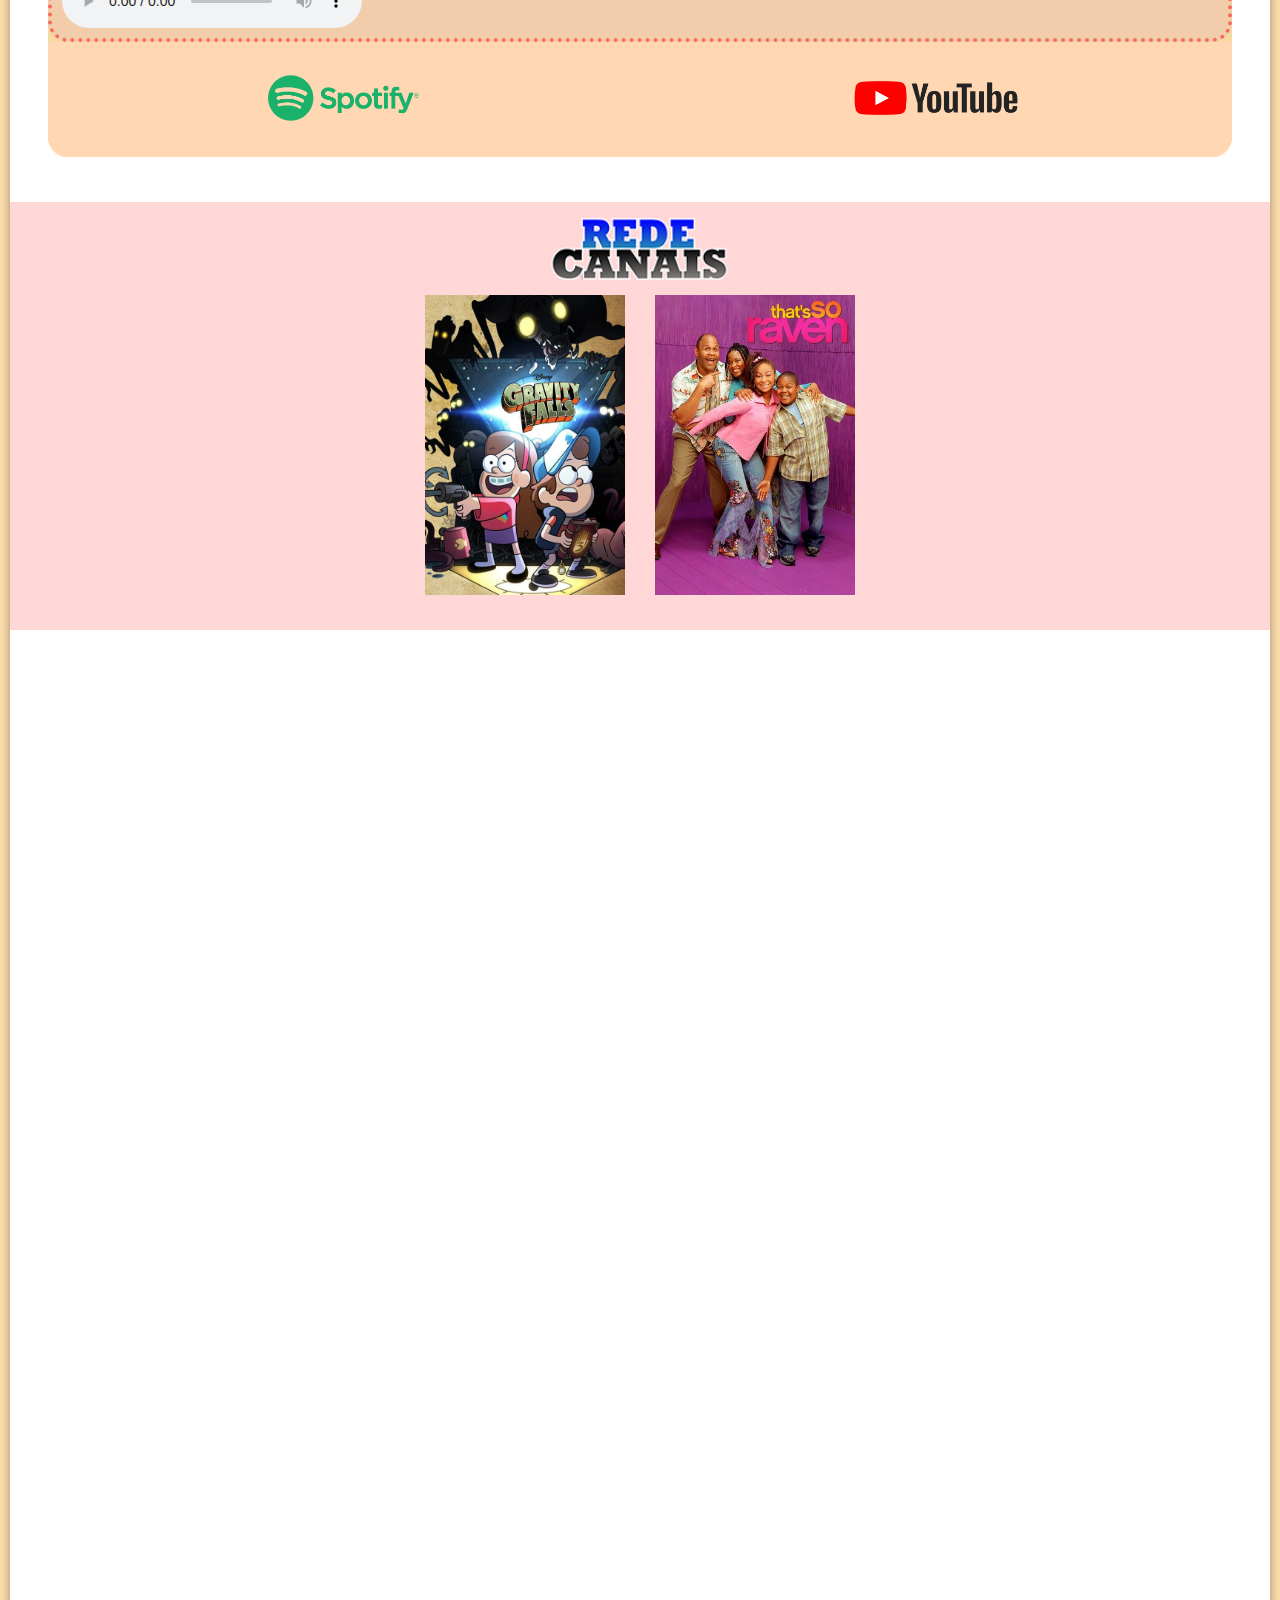
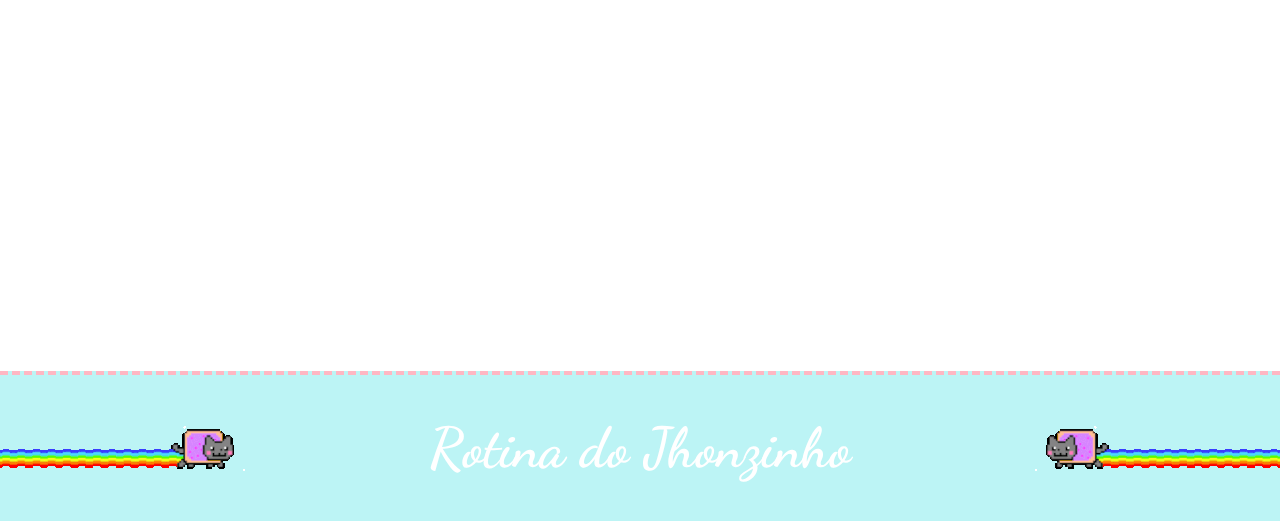
==== commit c6f7c277: "a" ====
--- a/index.html
+++ b/index.html
@@ -7,6 +7,7 @@
     <link rel="shortcut icon" href="./Favicon/favicon.ico" type="image/x-icon">
     <link rel="stylesheet" href="./Style/style-padrao.css">
     <link rel="stylesheet" href="./Style/style-pagina-principal.css">
+    <script src="JavaScript.js"></script>
     <title>Página Principal</title>
     
 </head>
@@ -39,34 +40,6 @@
                     <p id="time"></p>
                     <p id="dayPeriod"></p>
                 </div>
-                    <script>
-                    
-                        function time(){
-                            var hora = window.document.querySelector('p#time')
-                            var newdate = new Date()
-                            hora.innerHTML = new Intl.DateTimeFormat('pt-BR', {
-                                timeStyle:"medium",
-                            }).format(newdate)
-                            setTimeout('time()', 500)
-                        }
-
-                        function periododia(){
-                            var periododia = window.document.querySelector('p#dayPeriod')
-                            var newdate = new Date()
-                            periododia.innerHTML = new Intl.DateTimeFormat('pt-BR', {
-                                dayPeriod:"long",
-                            }).format(newdate)
-                            setTimeout('periododia()', 500)
-                        }
-
-
-
-                            /*
-                           
-                            */
-
-                    </script>
-
 
                 <div class="div-de-cima">
                     <div class="div-imangy">
@@ -167,21 +140,22 @@
                     </div>
                 </div>
 
-                <div class="midias-cinematograficas">
-    
-                <div class="redecanais">
+                <div class="midias-cinematograficas">    
                     <img class="redecanais-img" src="REDECANAISLOGO.png">
-                </div>
-                <div class="filmes-series">
+                    <div class="filmes-series">
 
-                    <div class="serie">
-                        <a class="link-serie" target="_blank" href="https://redecanais.to/gravity-falls-um-verao-de-misterios-dublado-lista-de-episodios_dcbcc7a02.html"><img class="capa-serie" src="gravityfalls.jpg"></a>
+                        <div class="filmes-series-item">
+                            <a class="link-serie" target="_blank" href="https://redecanais.to/gravity-falls-um-verao-de-misterios-dublado-lista-de-episodios_dcbcc7a02.html">
+                            <img class="capa-serie" src="gravityfalls.jpg">
+                            </a>
+                        </div>
+                        <div class="filmes-series-item">
+                            <a class="link-serie" target="_blank" href="https://redecanais.to/as-visoes-da-raven-dublado-lista-de-episodios_aafd172f0.html">
+                            <img class="capa-serie" src="asvisoesdaravenposter.jpg">
+                            </a>
+                        </div>
+
                     </div>
-                    <div class="serie">
-                        <a class="link-serie" target="_blank" href="https://redecanais.to/as-visoes-da-raven-dublado-lista-de-episodios_aafd172f0.html"><img class="capa-serie" src="asvisoesdaravenposter.jpg"></a>
-                    </div>
-
-                </div>
     
                 </div>
 
--- a/Style/style-padrao.css
+++ b/Style/style-padrao.css
@@ -12,6 +12,7 @@
 *{
     padding: 0;
     margin: 0;
+    box-sizing: border-box;
 }
 
 body{
--- a/Style/style-pagina-principal.css
+++ b/Style/style-pagina-principal.css
@@ -1,4 +1,12 @@
 
+
+
+
+*{
+    padding: 0;
+    margin: 0;
+    box-sizing: borderbox;
+}
 
 
 
@@ -123,6 +131,7 @@
 @media (max-width: 360px){
     .div-de-cima{
         max-width: 360px;
+        padding: 0px;
     }
 }
 
@@ -501,21 +510,16 @@
 .logo-spotify:hover{
     background-color: white;
     border-radius: 10px;
-    width: 220px;
+}
+
+.logo-youtube{
     height: 60px;
-    padding: 10px;
-}
-
-.logo-youtube{
-    height: 50px;
-    width: 200px;
+    width: 174px;
     min-width: 150px;
     padding: 13px 5px;
     margin: 10px;
 }
 .logo-youtube:hover{
-    height: 50px;
-    width: 200px;
     background-color: white;
     border-radius: 10px;
 }
@@ -528,48 +532,44 @@
     background-color: rgba(119, 255, 101, 0.774);
 }
 
-.redecanais{
+.midias-cinematograficas{
+    display: flex;
+    flex-direction: column;
+    width: 100%;
+    min-height: 390px;
+    background-color: rgba(255, 0, 0, 0.156);
+}
+
+.redecanais-img{
     max-width: 250px;
     min-width: 200px;
-    margin: 0 auto ;
-}
-
-.redecanais-img{
-    width: 100%;
-    height: 100%;
+    margin: 0 auto;
+    margin-top: 1em;
 }
 
 .filmes-series{
     display: flex;
     justify-content: center;
     width: 100%;
-}
-
-.link-serie{
-    width: 100%;
-    height: 100%;
-}
-
-.capa-serie{
-    width: 100%;
-    height: 100%;
-}
-
-.serie{
+    min-height: 350px;
+}
+
+.filmes-series-item{
     max-width: 200px;
     max-height: 300px;
-    margin: 10px;
-}
-
-.serie:hover{
-    border: 3px solid brown;
+    margin: 15px;
+}
+
+.capa-serie{
+    width: 100%;
+    height: 100%;
 }
 
 @media (max-width: 405px){
-    .serie{
+    .filmes-series-item{
         max-width: 180px;
         max-height: 260px;
-        margin: 7px;
+        margin: 10px;
     }
 }
 
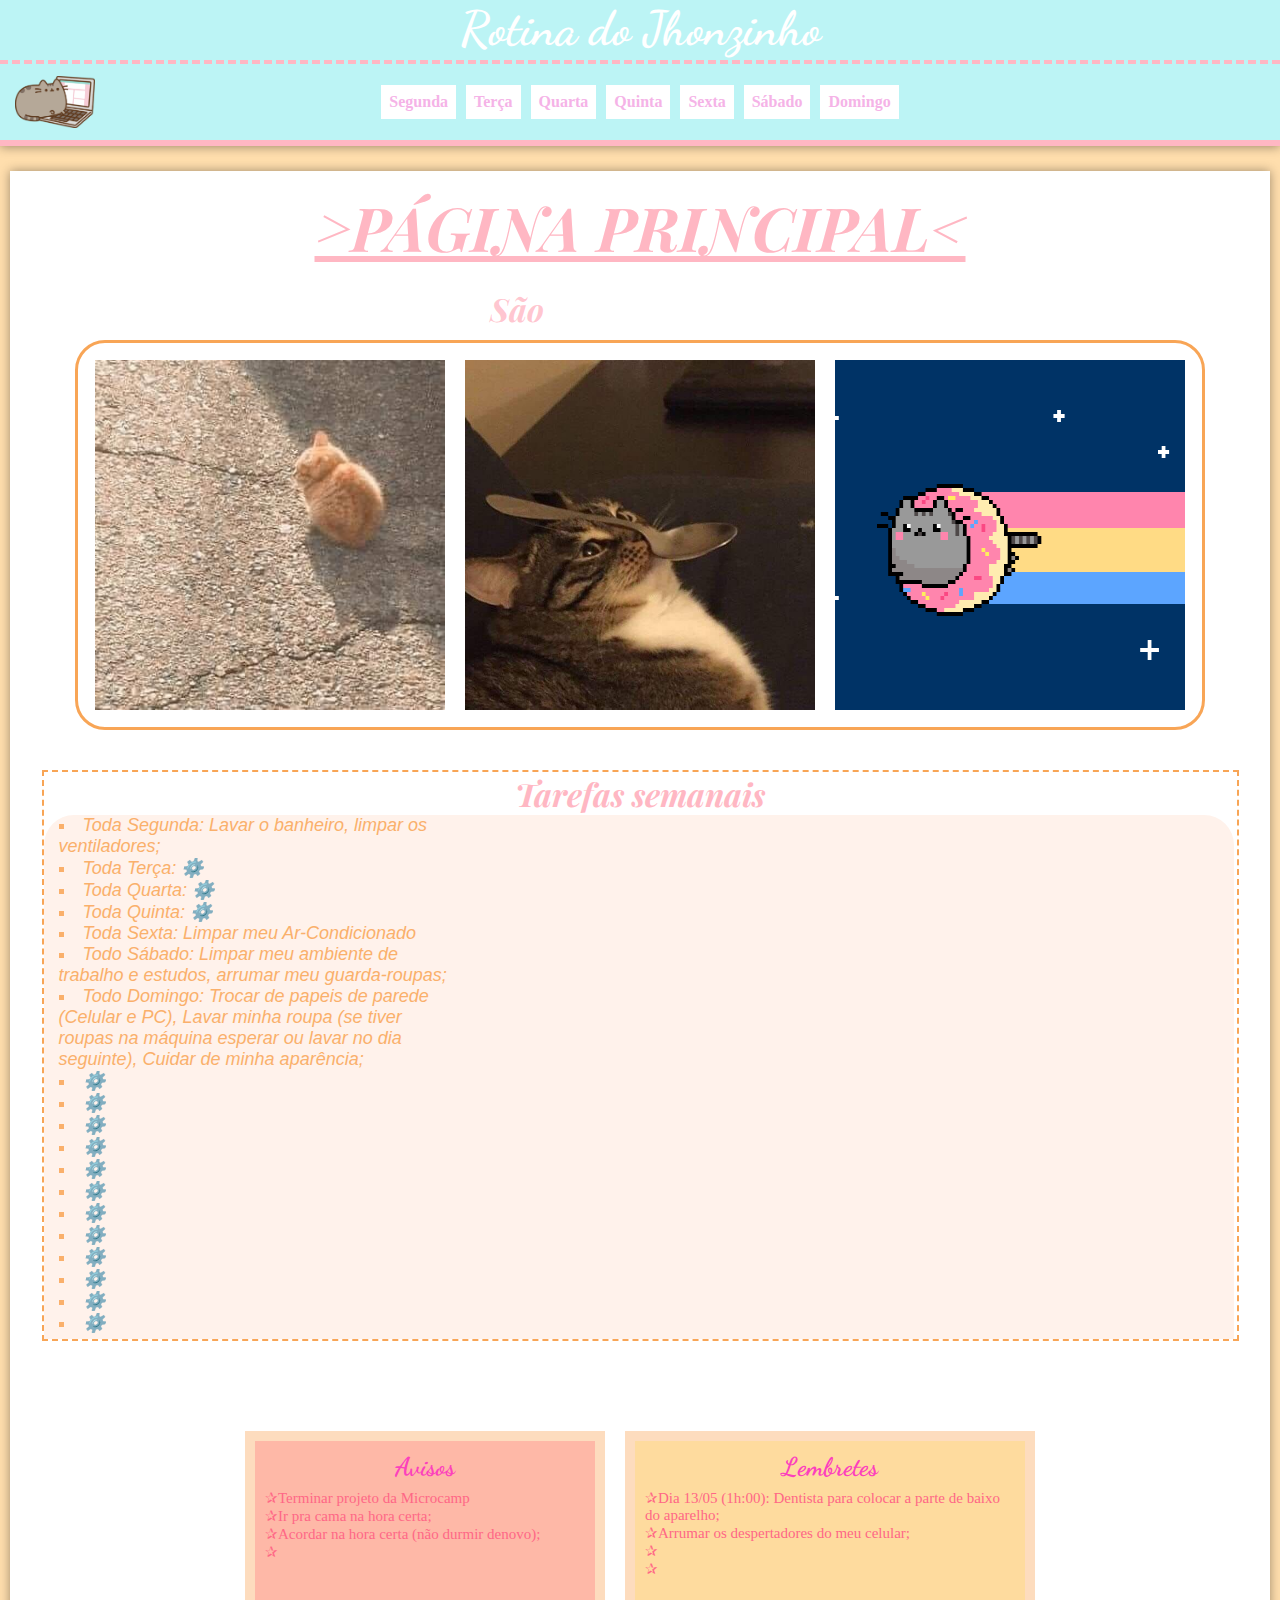
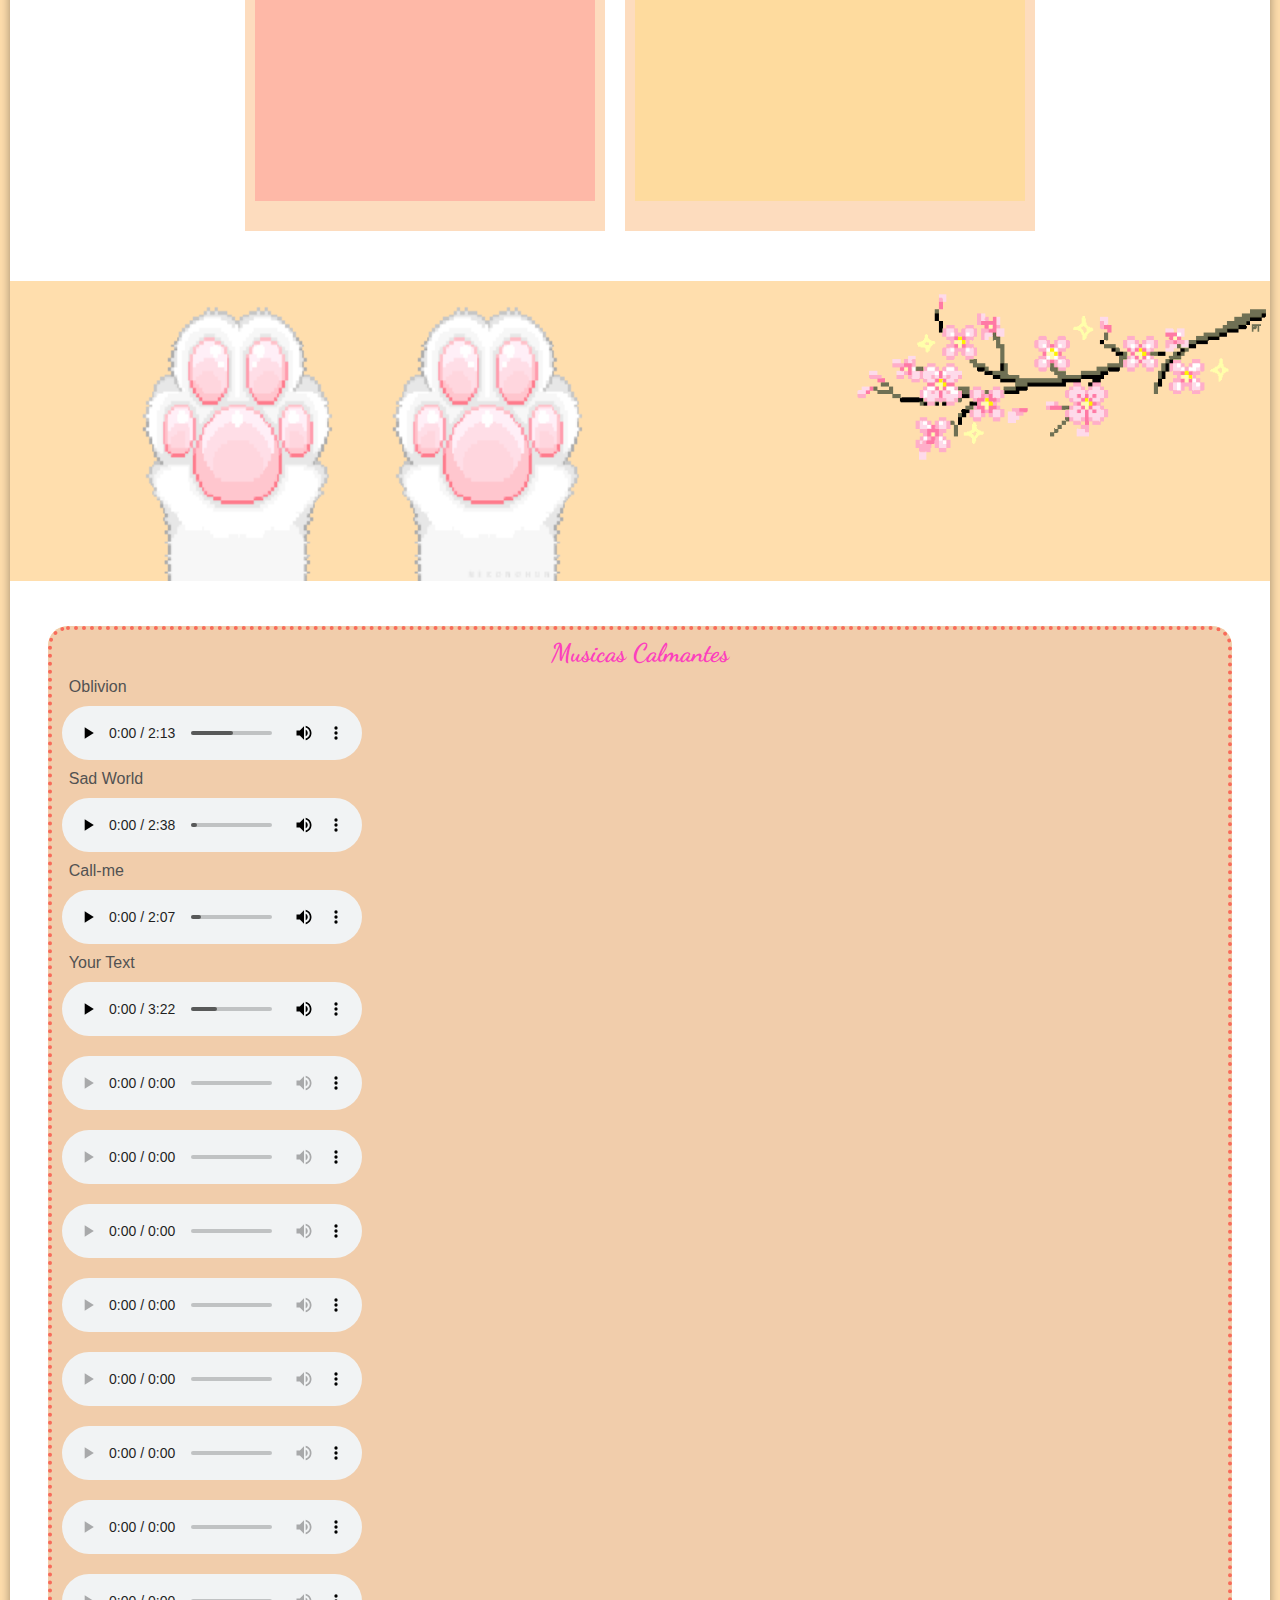
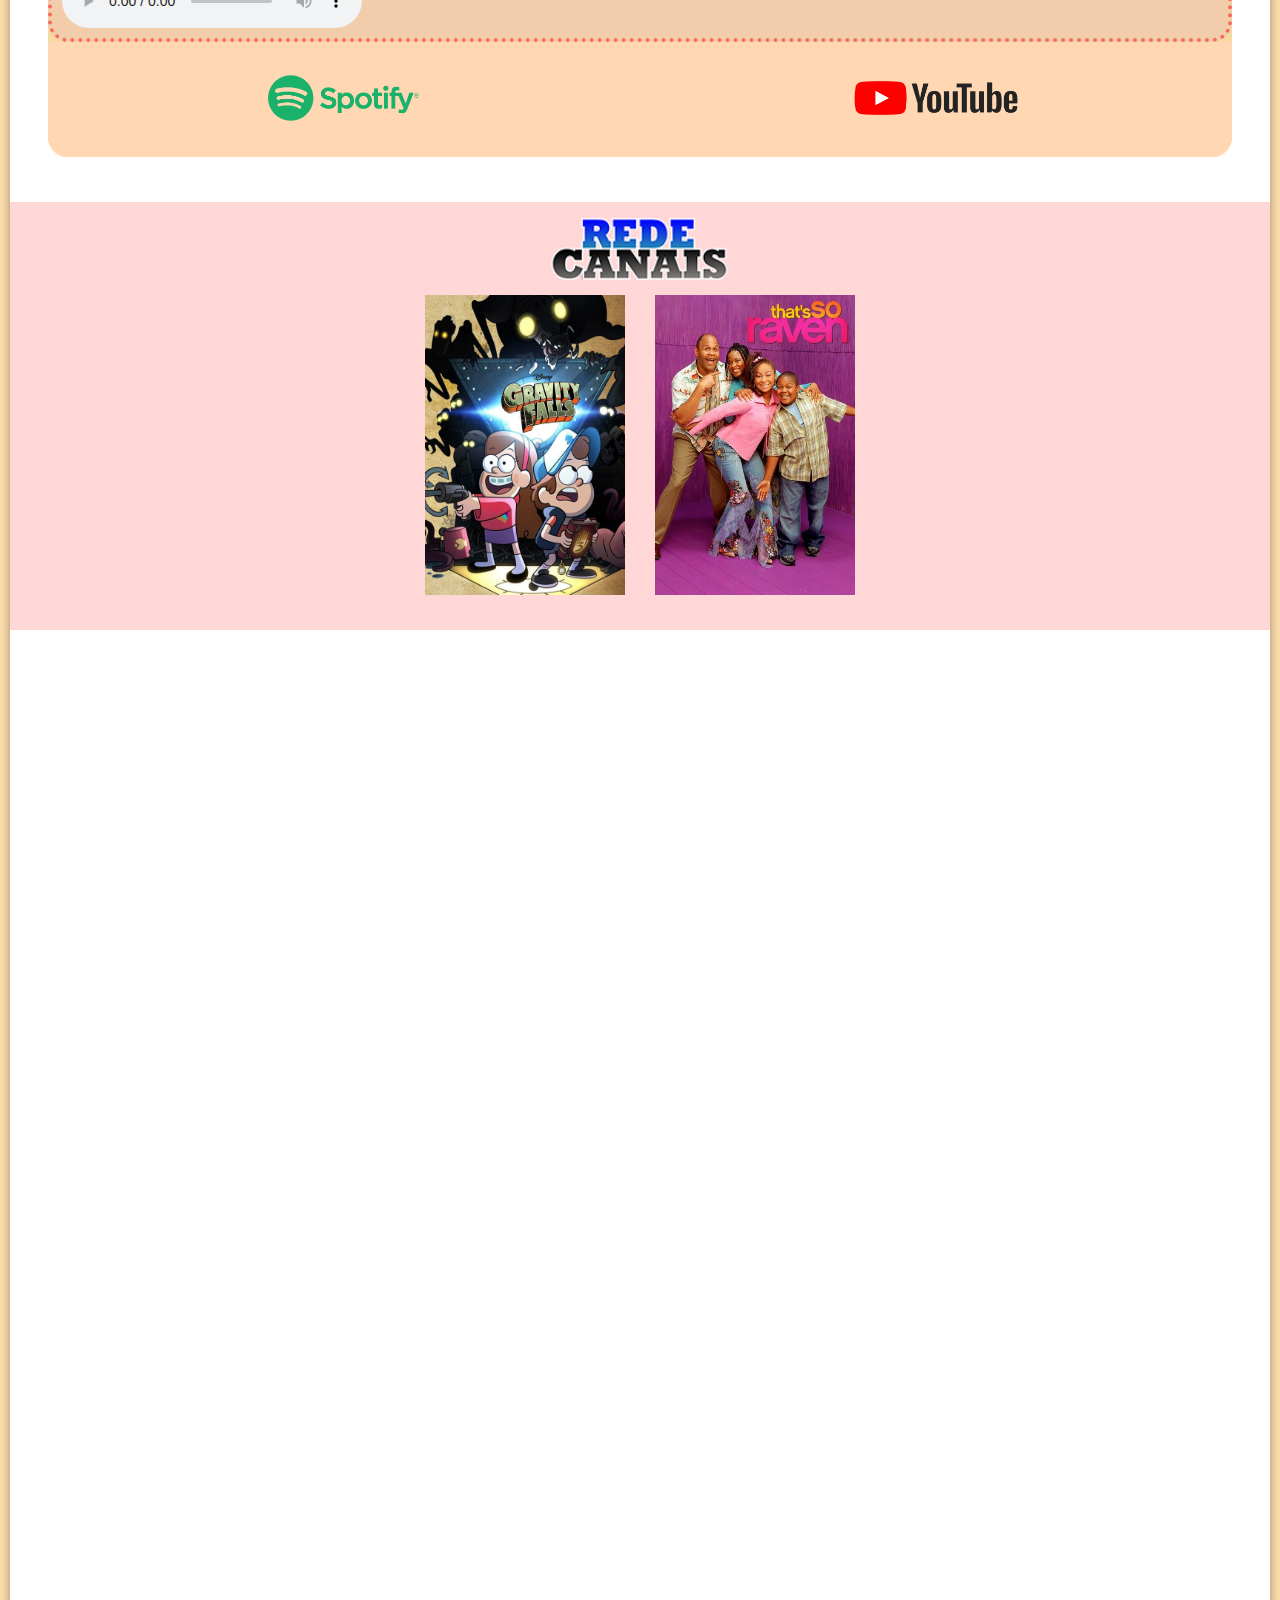
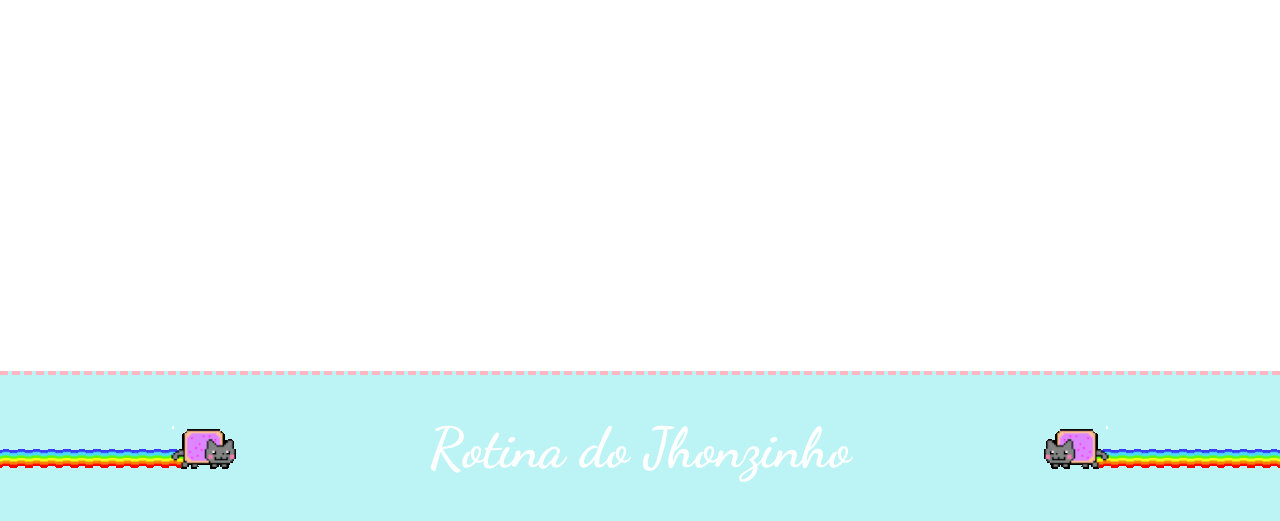
==== commit 7f7dd4ad: "a" ====
--- a/index.html
+++ b/index.html
@@ -7,7 +7,6 @@
     <link rel="shortcut icon" href="./Favicon/favicon.ico" type="image/x-icon">
     <link rel="stylesheet" href="./Style/style-padrao.css">
     <link rel="stylesheet" href="./Style/style-pagina-principal.css">
-    <script src="JavaScript.js"></script>
     <title>Página Principal</title>
     
 </head>
@@ -159,6 +158,12 @@
     
                 </div>
 
+                <script>
+                    
+
+
+
+                </script>
                 
         </main>
 
@@ -176,5 +181,6 @@
             
             </footer>
 
+        <script src="script.js"></script>
 </body>
 </html>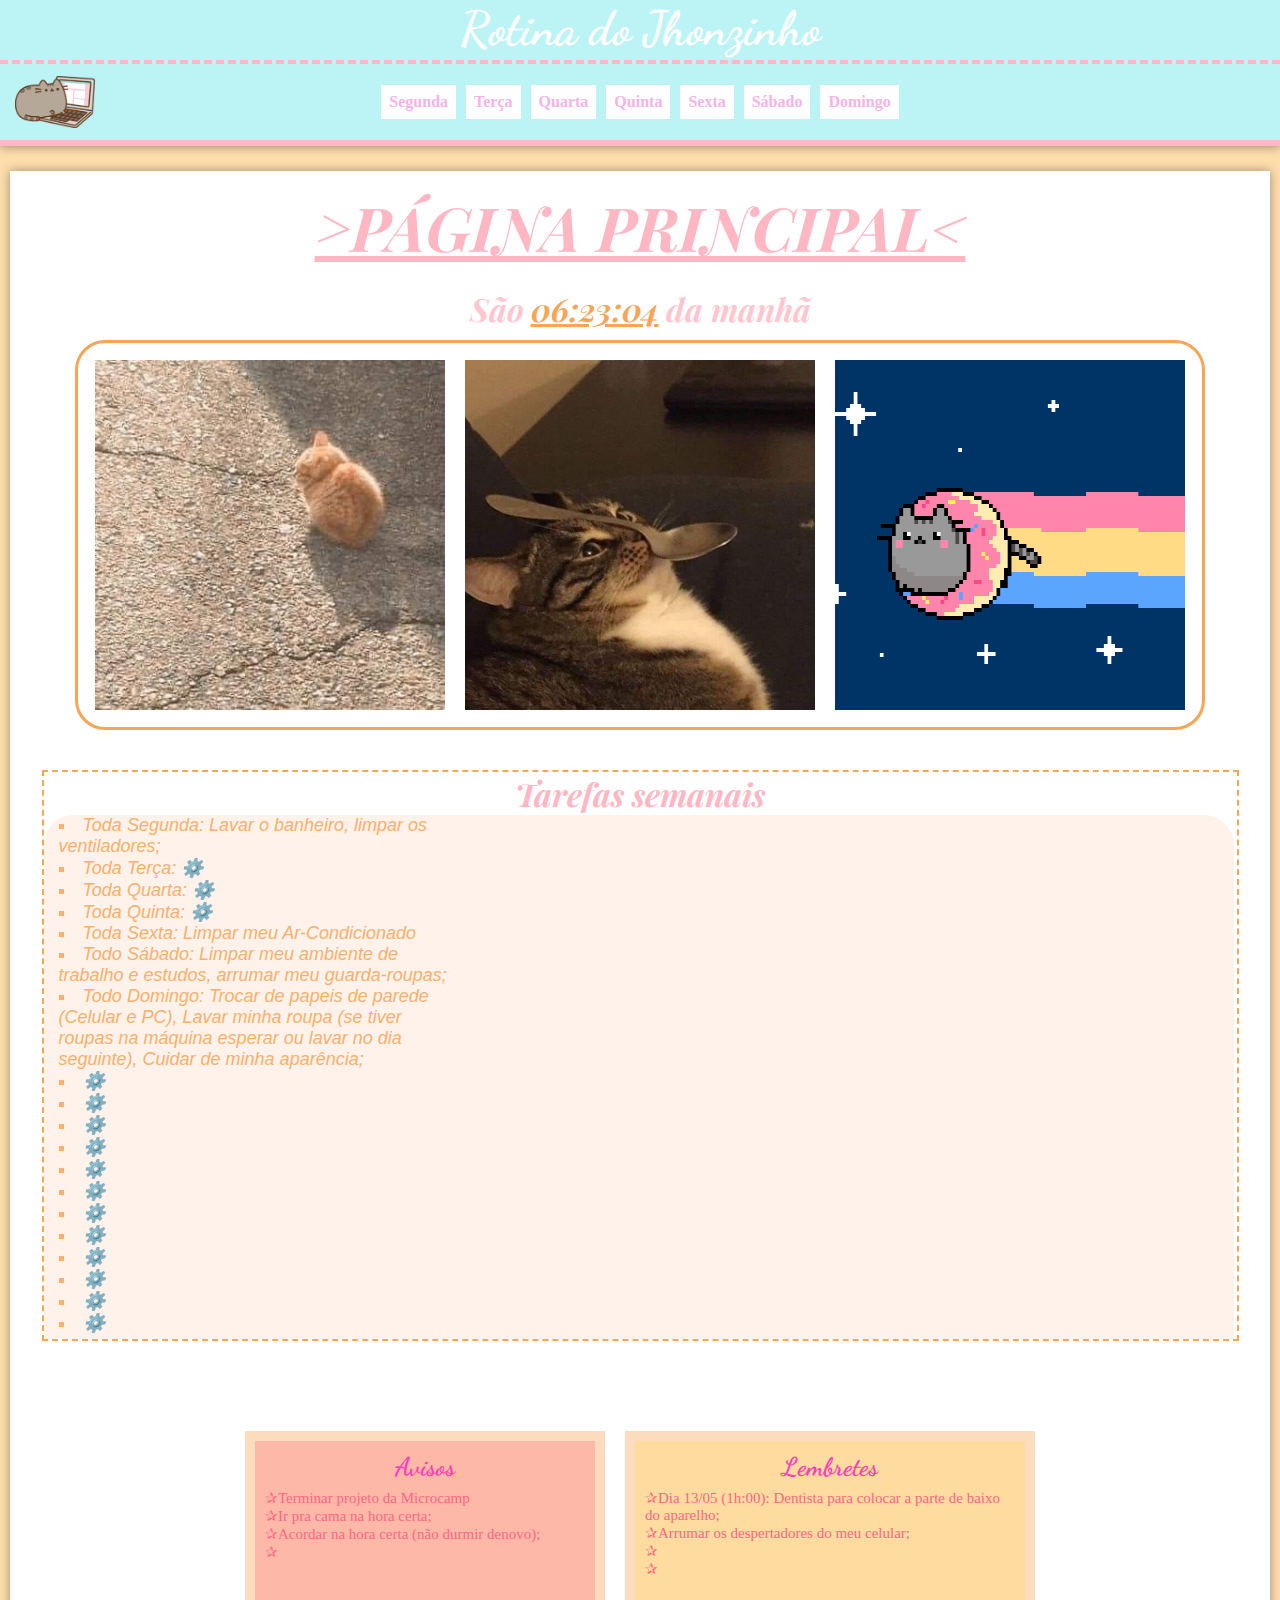
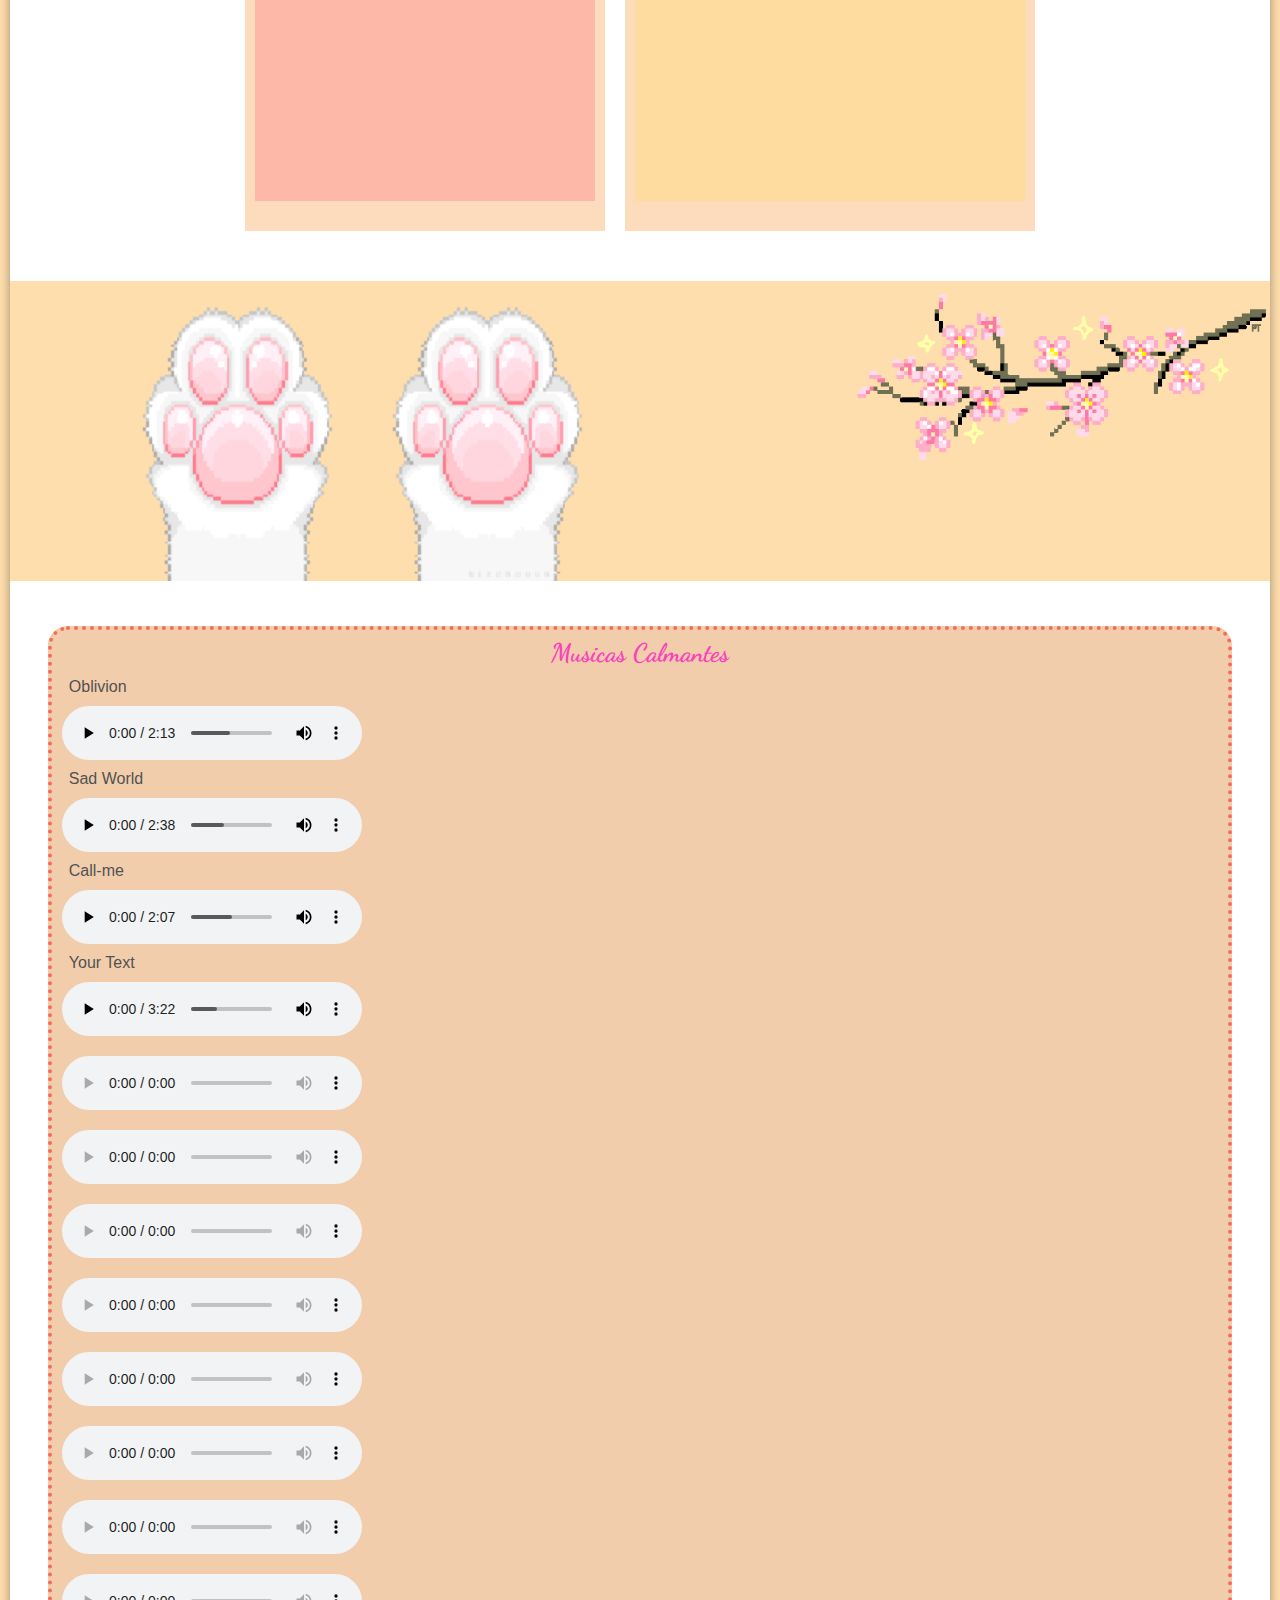
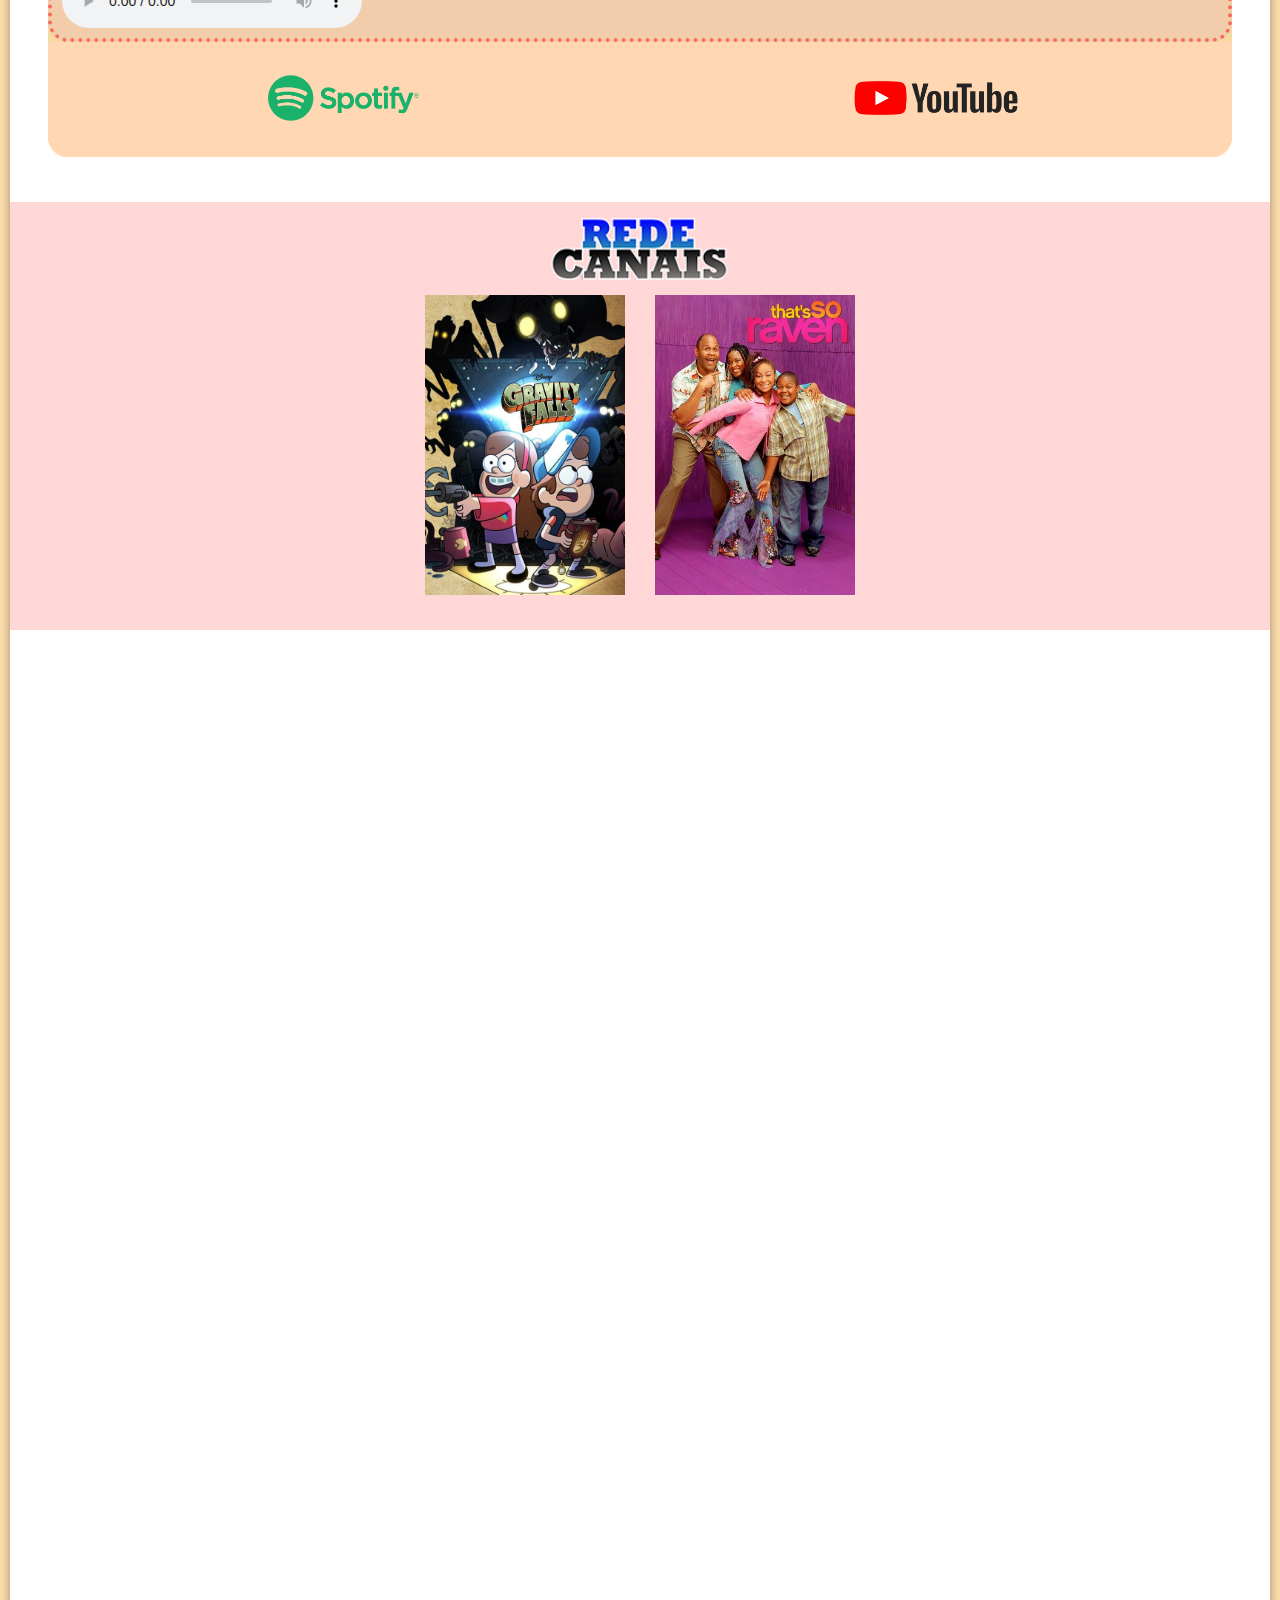
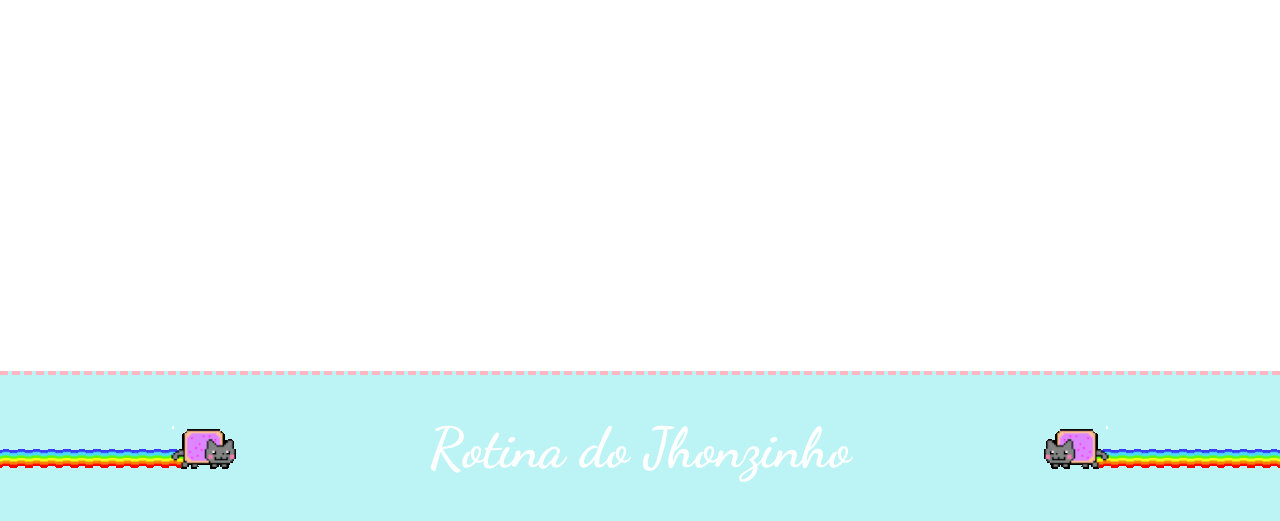
==== commit 317875f5: "a" ====
--- a/index.html
+++ b/index.html
@@ -157,13 +157,6 @@
                     </div>
     
                 </div>
-
-                <script>
-                    
-
-
-
-                </script>
                 
         </main>
 
--- a/Style/style-pagina-principal.css
+++ b/Style/style-pagina-principal.css
@@ -560,6 +560,11 @@
     margin: 15px;
 }
 
+.filmes-series-item:hover{
+    transform: scale(1.1);
+    transition: transform 0.1s ease;
+}
+
 .capa-serie{
     width: 100%;
     height: 100%;
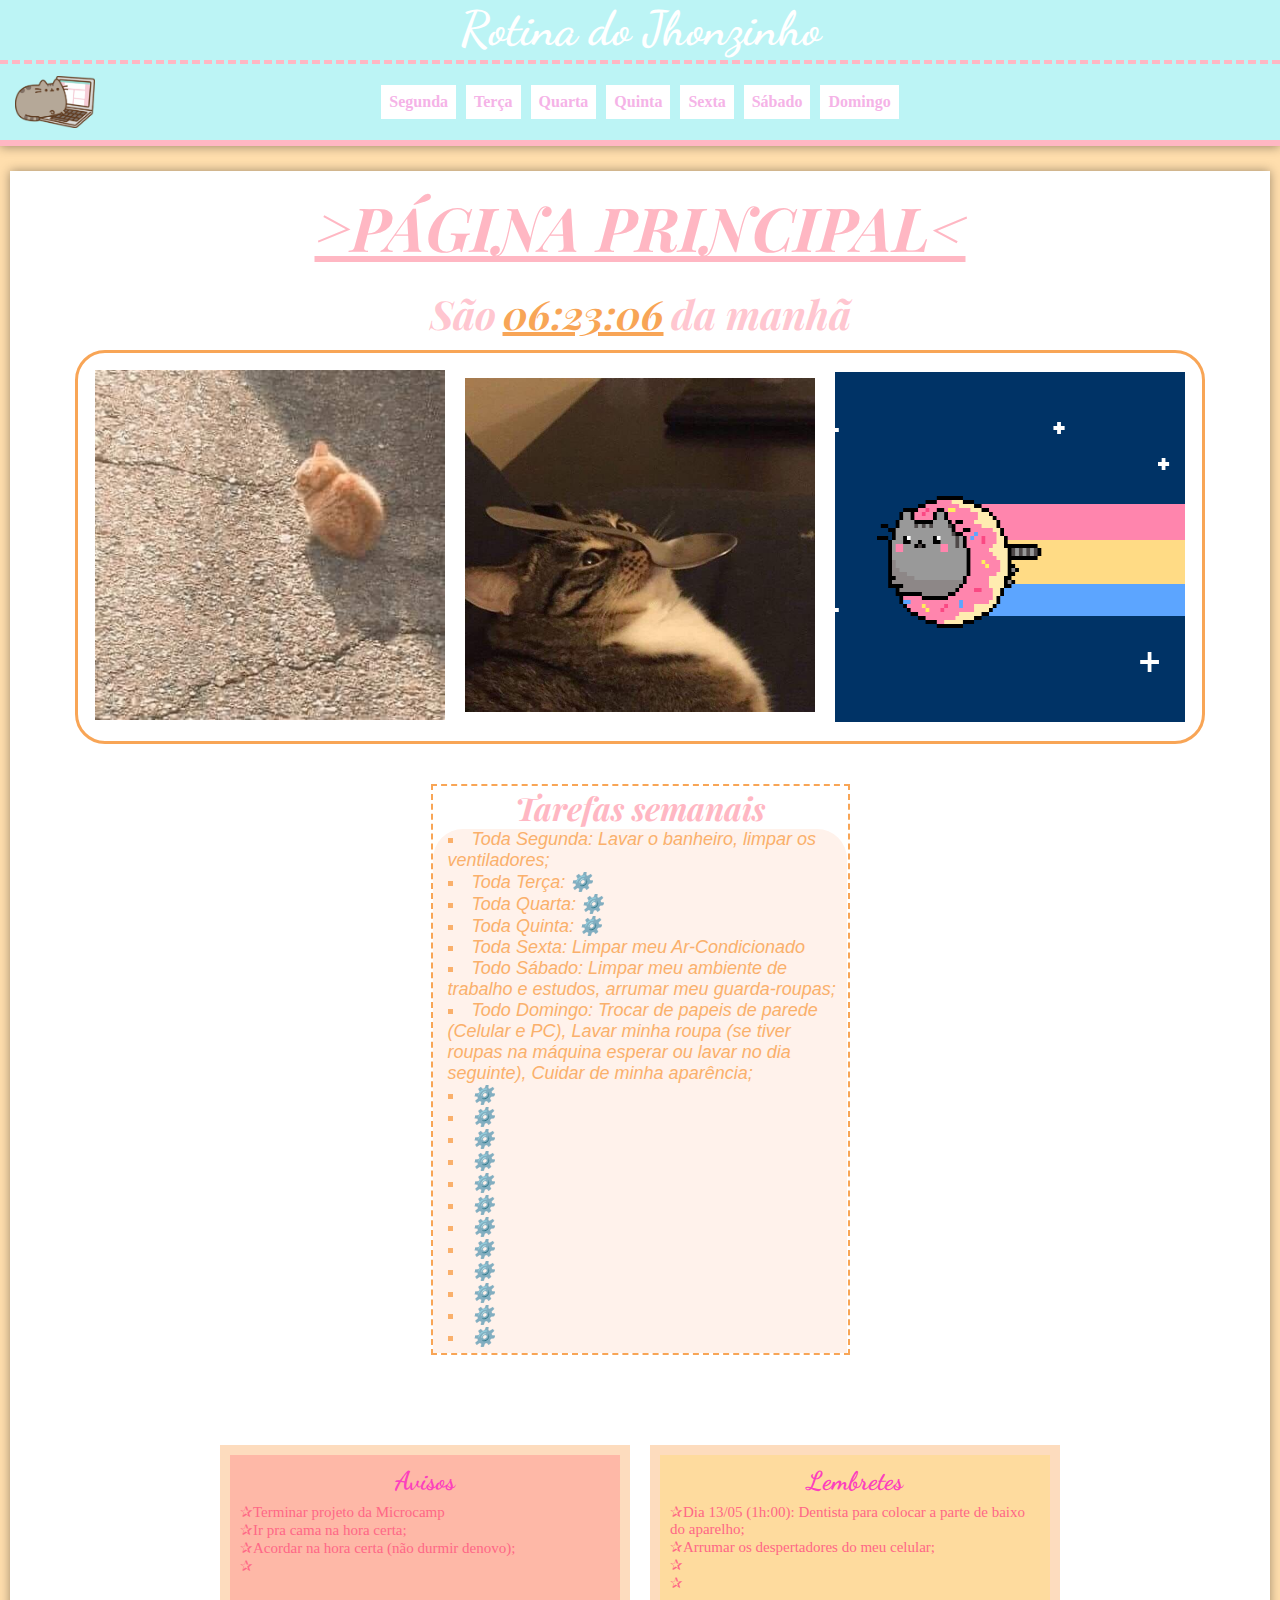
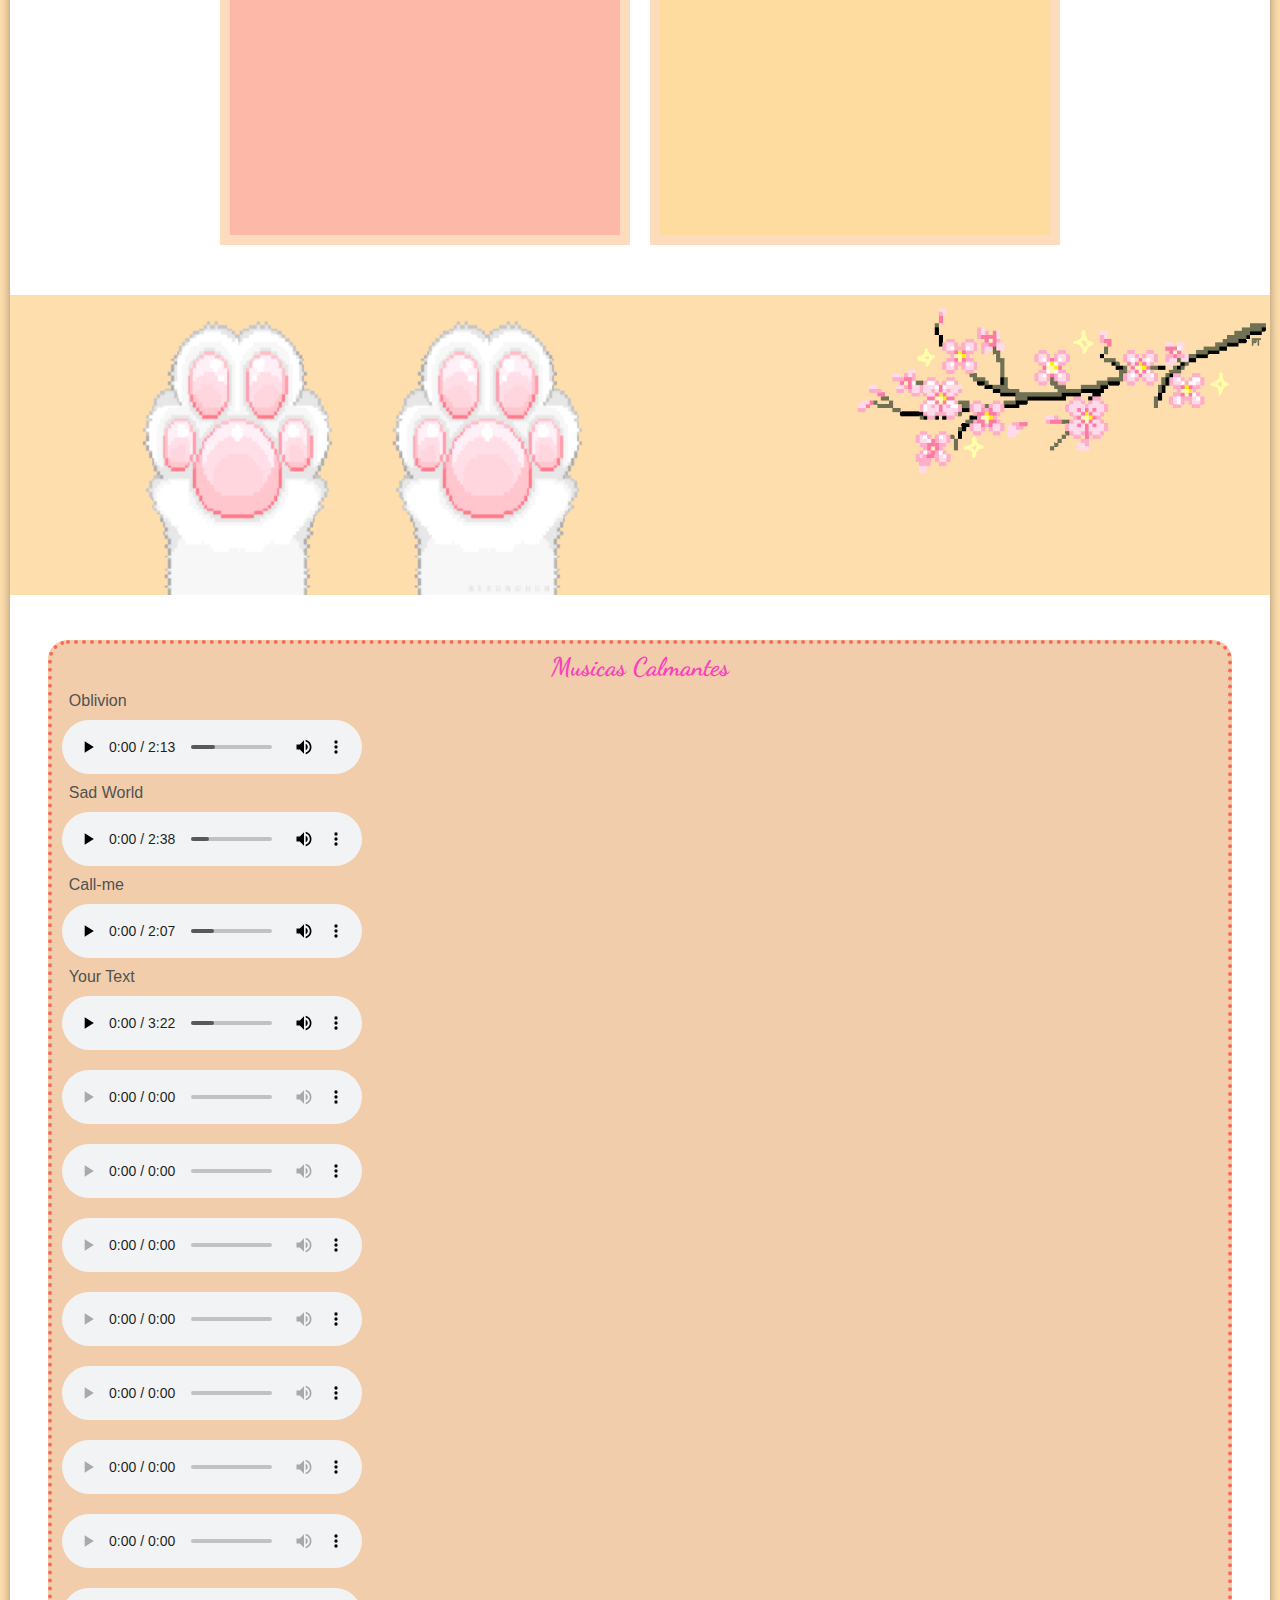
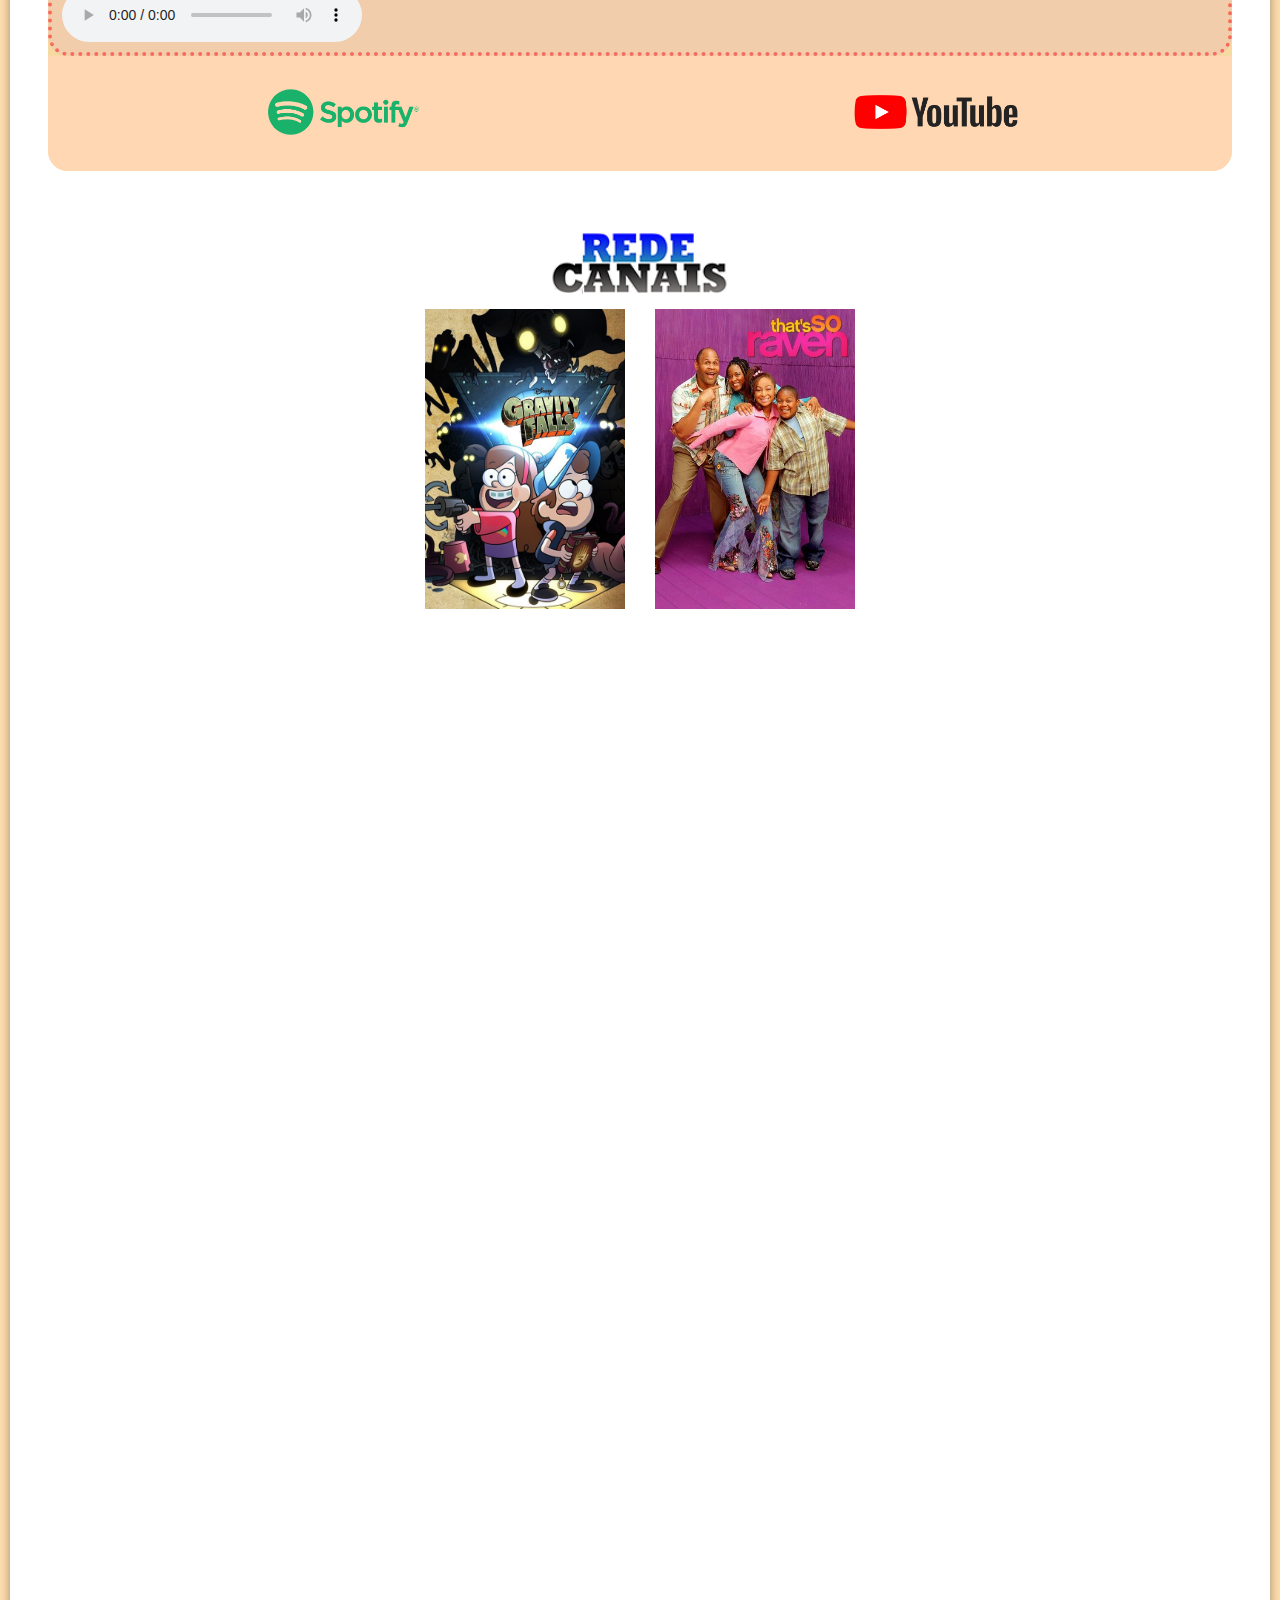
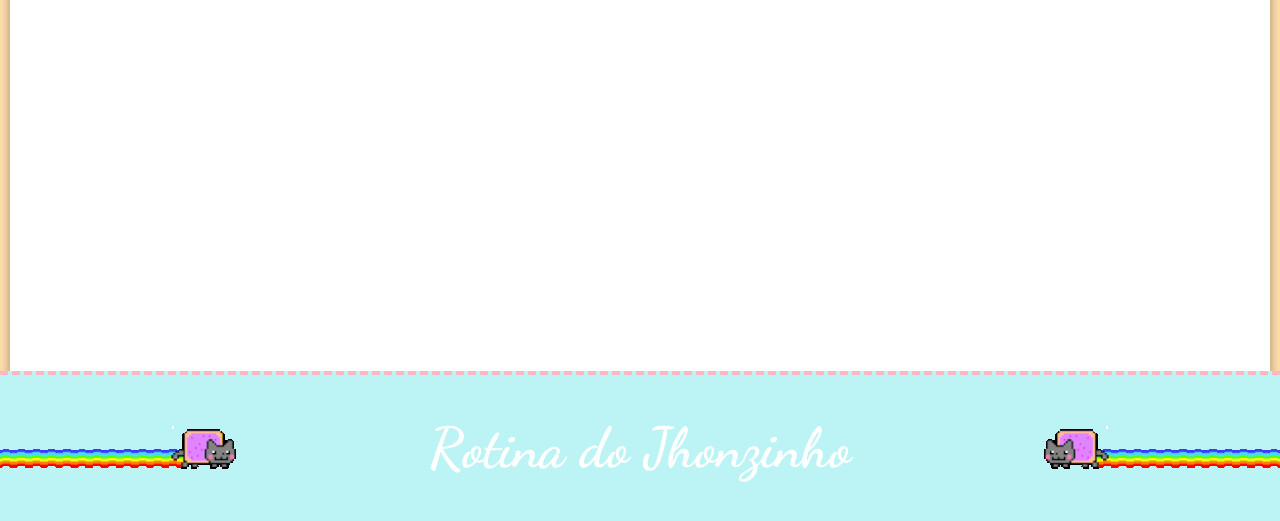
==== commit 2aaace42: "a" ====
--- a/index.html
+++ b/index.html
@@ -33,55 +33,53 @@
 
         <main class="main-pagina-principal">
 
-                <p class="pagina-principal-titulo">>PÁGINA PRINCIPAL<</p>
-                <div id="Horário">
-                    <p id="são">São</p>
-                    <p id="time"></p>
-                    <p id="dayPeriod"></p>
+            <p class="pagina-principal-titulo">>PÁGINA PRINCIPAL<</p>
+            <div id="Horário">
+                <p id="são">São</p>
+                <p id="time"></p>
+                <p id="dayPeriod"></p>
+            </div>
+
+            <div class="div-de-cima">
+                <div class="div-imangy">
+                    <img src="i'mangy.jfif" alt="imangy cat">
                 </div>
-
-                <div class="div-de-cima">
-                    <div class="div-imangy">
-                        <img src="i'mangy.jfif" alt="imangy cat">
-                    </div>
-                    <div class="div-gatinho-colher">
-                        <img src="gato-colher.jfif" alt="spon cat">
-                    </div>
-                    <div class="div-gatinho-rainbow">
-                        <img src="gatinhorainbow-gif.gif" alt="rainbow cat">
-                    </div>
-                
+                <div class="div-gatinho-colher">
+                    <img src="gato-colher.jfif" alt="spon cat">
                 </div>
-                <div class="lista-de-cima">           
-                    <h1 class="primeira-lista-titulo">Tarefas semanais</h1>
-                    <div class="tarefas-semanais">
-                        <ul>
-                            <li class="item-primeira-lista">Toda Segunda: Lavar o banheiro, limpar os ventiladores;</li>
-                            <li class="item-primeira-lista">Toda Terça: ⚙️</li>
-                            <li class="item-primeira-lista">Toda Quarta: ⚙️</li>
-                            <li class="item-primeira-lista">Toda Quinta: ⚙️</li>
-                            <li class="item-primeira-lista">Toda Sexta: Limpar meu Ar-Condicionado</li>
-                            <li class="item-primeira-lista">Todo Sábado: Limpar meu ambiente de trabalho e estudos, arrumar meu guarda-roupas; </li>
-                            <li class="item-primeira-lista">Todo Domingo: Trocar de papeis de parede (Celular e PC), Lavar minha roupa (se tiver roupas na máquina esperar ou lavar no dia seguinte), Cuidar de minha aparência;</li>
-                            <li class="item-primeira-lista">⚙️</li>
-                            <li class="item-primeira-lista">⚙️</li>
-                            <li class="item-primeira-lista">⚙️</li>
-                            <li class="item-primeira-lista">⚙️</li>
-                            <li class="item-primeira-lista">⚙️</li>
-                            <li class="item-primeira-lista">⚙️</li>
-                            <li class="item-primeira-lista">⚙️</li>
-                            <li class="item-primeira-lista">⚙️</li>
-                            <li class="item-primeira-lista">⚙️</li>
-                            <li class="item-primeira-lista">⚙️</li>
-                            <li class="item-primeira-lista">⚙️</li>
-                            <li class="item-primeira-lista">⚙️</li>
-                        </ul>
-                    </div>
+                <div class="div-gatinho-rainbow">
+                    <img src="gatinhorainbow-gif.gif" alt="rainbow cat">
                 </div>
+            
+            </div>
+            <div class="lista-de-cima">           
+                <h1 class="primeira-lista-titulo">Tarefas semanais</h1>
+                <div class="tarefas-semanais">
+                    <ul>
+                        <li class="item-primeira-lista">Toda Segunda: Lavar o banheiro, limpar os ventiladores;</li>
+                        <li class="item-primeira-lista">Toda Terça: ⚙️</li>
+                        <li class="item-primeira-lista">Toda Quarta: ⚙️</li>
+                        <li class="item-primeira-lista">Toda Quinta: ⚙️</li>
+                        <li class="item-primeira-lista">Toda Sexta: Limpar meu Ar-Condicionado</li>
+                        <li class="item-primeira-lista">Todo Sábado: Limpar meu ambiente de trabalho e estudos, arrumar meu guarda-roupas; </li>
+                        <li class="item-primeira-lista">Todo Domingo: Trocar de papeis de parede (Celular e PC), Lavar minha roupa (se tiver roupas na máquina esperar ou lavar no dia seguinte), Cuidar de minha aparência;</li>
+                        <li class="item-primeira-lista">⚙️</li>
+                        <li class="item-primeira-lista">⚙️</li>
+                        <li class="item-primeira-lista">⚙️</li>
+                        <li class="item-primeira-lista">⚙️</li>
+                        <li class="item-primeira-lista">⚙️</li>
+                        <li class="item-primeira-lista">⚙️</li>
+                        <li class="item-primeira-lista">⚙️</li>
+                        <li class="item-primeira-lista">⚙️</li>
+                        <li class="item-primeira-lista">⚙️</li>
+                        <li class="item-primeira-lista">⚙️</li>
+                        <li class="item-primeira-lista">⚙️</li>
+                        <li class="item-primeira-lista">⚙️</li>
+                    </ul>
+                </div>
+            </div>
 
             <div class="lembretes-e-avisos">
-
-
                 <div class="div-avisos">
                     <div class="avisos">
                         <h3>Avisos</h3>
@@ -104,59 +102,59 @@
 
             </div>
 
-                <div class="gifs">
-                    <img class="patinhas" src="patinhas-fofas-gif.gif" alt="patinhas de gatinho fofinhas">
-                    <img class="arviri-rosa" src="arviri-rosa.gif" alt="arviri rosa">
+            <div class="gifs">
+                <img class="patinhas" src="patinhas-fofas-gif.gif" alt="patinhas de gatinho fofinhas">
+                <img class="arviri-rosa" src="arviri-rosa.gif" alt="arviri rosa">
 
-                
+            
+            </div>
+
+            <div class="divmusicas2">
+                <div class="divmusicas">
+                    <p class="divmusicasp">Musicas Calmantes</p>
+                    <div class="audios">
+                        <p class="musicas-titulo">Oblivion</p>
+                        <audio class="musicas" src="X2Download.com - Lily Potter - Oblivion (Lyrics) (128 kbps).mp3" controls></audio>
+                        <p class="musicas-titulo">Sad World</p>
+                        <audio class="musicas" src="X2Download.com - Lily Potter - Sad World (Lyrics) (128 kbps).mp3" controls></audio>
+                        <p class="musicas-titulo">Call-me</p>
+                        <audio class="musicas" src="X2Download.com - 90sFlav - Call me (128 kbps).mp3" controls></audio>
+                        <p class="musicas-titulo">Your Text</p>
+                        <audio class="musicas" src="X2Download.com - your text - sundial _ LYRICS (128 kbps).mp3" controls></audio>
+                        <audio class="musicas" src="" controls></audio>
+                        <audio class="musicas" src="" controls></audio>
+                        <audio class="musicas" src="" controls></audio>
+                        <audio class="musicas" src="" controls></audio>
+                        <audio class="musicas" src="" controls></audio>
+                        <audio class="musicas" src="" controls></audio>
+                        <audio class="musicas" src="" controls></audio>
+                        <audio class="musicas" src="" controls></audio>
+                    </div>
+                </div>
+                <div class="div-midias-musicais">   
+                    <a href="https://open.spotify.com/user/21ewckj75gyrr2ff2y5ghicea?si=57f9975f75014fdd" target="_blank"><img class="logo-spotify" src="spotifylogo.png" alt="logo Spotify"></a>
+                    <a href="https://youtube.com" target="_blank"><img class="logo-youtube" src="youtube-logo.png" alt="logo Youtube"></a>
+                </div>
+            </div>
+
+            <div class="midias-cinematograficas">    
+                <img class="redecanais-img" src="REDECANAISLOGO.png">
+                <div class="filmes-series">
+
+                    <div class="filmes-series-item">
+                        <a class="link-serie" target="_blank" href="https://redecanais.to/gravity-falls-um-verao-de-misterios-dublado-lista-de-episodios_dcbcc7a02.html">
+                        <img class="capa-serie" src="gravityfalls.jpg">
+                        </a>
+                    </div>
+                    <div class="filmes-series-item">
+                        <a class="link-serie" target="_blank" href="https://redecanais.to/as-visoes-da-raven-dublado-lista-de-episodios_aafd172f0.html">
+                        <img class="capa-serie" src="asvisoesdaravenposter.jpg">
+                        </a>
+                    </div>
+
                 </div>
 
-                <div class="divmusicas2">
-                    <div class="divmusicas">
-                        <p class="divmusicasp">Musicas Calmantes</p>
-                        <div class="audios">
-                            <p class="musicas-titulo">Oblivion</p>
-                            <audio class="musicas" src="X2Download.com - Lily Potter - Oblivion (Lyrics) (128 kbps).mp3" controls></audio>
-                            <p class="musicas-titulo">Sad World</p>
-                            <audio class="musicas" src="X2Download.com - Lily Potter - Sad World (Lyrics) (128 kbps).mp3" controls></audio>
-                            <p class="musicas-titulo">Call-me</p>
-                            <audio class="musicas" src="X2Download.com - 90sFlav - Call me (128 kbps).mp3" controls></audio>
-                            <p class="musicas-titulo">Your Text</p>
-                            <audio class="musicas" src="X2Download.com - your text - sundial _ LYRICS (128 kbps).mp3" controls></audio>
-                            <audio class="musicas" src="" controls></audio>
-                            <audio class="musicas" src="" controls></audio>
-                            <audio class="musicas" src="" controls></audio>
-                            <audio class="musicas" src="" controls></audio>
-                            <audio class="musicas" src="" controls></audio>
-                            <audio class="musicas" src="" controls></audio>
-                            <audio class="musicas" src="" controls></audio>
-                            <audio class="musicas" src="" controls></audio>
-                        </div>
-                    </div>
-                    <div class="div-midias-musicais">   
-                        <a href="https://open.spotify.com/user/21ewckj75gyrr2ff2y5ghicea?si=57f9975f75014fdd" target="_blank"><img class="logo-spotify" src="spotifylogo.png" alt="logo Spotify"></a>
-                        <a href="https://youtube.com" target="_blank"><img class="logo-youtube" src="youtube-logo.png" alt="logo Youtube"></a>
-                    </div>
-                </div>
-
-                <div class="midias-cinematograficas">    
-                    <img class="redecanais-img" src="REDECANAISLOGO.png">
-                    <div class="filmes-series">
-
-                        <div class="filmes-series-item">
-                            <a class="link-serie" target="_blank" href="https://redecanais.to/gravity-falls-um-verao-de-misterios-dublado-lista-de-episodios_dcbcc7a02.html">
-                            <img class="capa-serie" src="gravityfalls.jpg">
-                            </a>
-                        </div>
-                        <div class="filmes-series-item">
-                            <a class="link-serie" target="_blank" href="https://redecanais.to/as-visoes-da-raven-dublado-lista-de-episodios_aafd172f0.html">
-                            <img class="capa-serie" src="asvisoesdaravenposter.jpg">
-                            </a>
-                        </div>
-
-                    </div>
-    
-                </div>
+            </div>
                 
         </main>
 
--- a/Style/style-pagina-principal.css
+++ b/Style/style-pagina-principal.css
@@ -5,7 +5,7 @@
 *{
     padding: 0;
     margin: 0;
-    box-sizing: borderbox;
+    box-sizing: border-box;
 }
 
 
@@ -34,7 +34,7 @@
     box-shadow: 0px 0px 10px rgba(0, 0, 0, 0.384);
  }
 
- @media (max-width:450px) {
+ @media (max-width:390px) {
      .main-pagina-principal{
         width: 100%;
      }
@@ -52,7 +52,7 @@
     margin-top: 15px;
 }
 
-@media (max-width: 360px){
+@media (max-width: 390px){
     .pagina-principal-titulo{
         font-size: 3em;
     }
@@ -61,14 +61,23 @@
 #Horário{
     display: flex;
     margin: 0 auto 10px;
-    max-width: 400px;
+    max-width: 550px;
     min-width: 300px;
     justify-content: space-between;
 }
 
+#Horário p {
+    font-size: 2.5em;
+  }
+  
+@media (max-width: 390px) {
+    #Horário p {
+      font-size: 1.8em;
+    }
+  }
+
 #são{
     text-align: center;
-    font-size: 2em;
     font-style: italic;
     font-weight: 700;
     font-family: 'Playfair Display';
@@ -78,7 +87,6 @@
 
 #time{
     text-align: center;
-    font-size: 2em;
     font-style: italic;
     font-weight: 700;
     font-family: 'Playfair Display';
@@ -88,26 +96,11 @@
 
 #dayPeriod{
     text-align: center;
-    font-size: 2em;
     font-style: italic;
     font-weight: 700;
     font-family: 'Playfair Display';
     color: #ffb7c3cc;
     margin-left: 7px;
-}
-
-@media (max-width: 360px){
-    #são{
-        font-size: 1.5em;
-    }
-
-    #time{        
-        font-size: 1.5em;
-    }
-
-    #dayPeriod{
-        font-size: 1.5em;
-    }
 }
 
 .div-de-cima{
@@ -128,15 +121,17 @@
 
 /* Media query para ajeitar o width e a centralização em dispositivos móveis */
 
-@media (max-width: 360px){
+@media (max-width: 390px){
     .div-de-cima{
-        max-width: 360px;
+        max-width: 340px;
+        min-width: 300px;
         padding: 0px;
     }
 }
 
 .div-gatinho-rainbow{
-    width: 350px;
+    max-width: 350px;
+    min-width: 300px;
     height: 350px;
     margin: 10px;
 }
@@ -147,8 +142,8 @@
 }
 
 .div-gatinho-colher{
-    width: 350px;
-    height: 350px;
+    max-width: 350px;
+    min-width: 300px;
     margin: 10px;
 }
 
@@ -158,8 +153,8 @@
 }
 
 .div-imangy{
-    width: 350px;
-    height: 350px;
+    max-width: 350px;
+    min-width: 300px;
     margin: 10px;
 }
 
@@ -168,19 +163,19 @@
     height: 100%;
 }
 
-@media (max-width: 360px){
+@media (max-width: 390px){
     .div-gatinho-rainbow{
-        width: 280px;
+        min-width: 300px;
         height: 280px;
     }
 
     .div-gatinho-colher{
-        width: 280px;
+        min-width: 300px;
         height: 280px;
     }
 
     .div-imangy{
-        width: 280px;
+        min-width: 300px;
         height: 280px;
     }
 }
@@ -188,16 +183,16 @@
 .lista-de-cima{
     display: flex;
     flex-direction: column;
-    width: 95%;
+    max-width: 95%;
     min-height: 300px;
     max-height: 700px;
     border: 2px dashed #f8a556;
-    margin: 40px auto ;
-}
-
-@media (max-width: 360px){
+    margin: 40px auto;
+}
+
+@media (max-width: 390px){
     .lista-de-cima{
-        max-width: 300px;
+        min-width: 95%;
     }
 }
 
@@ -210,7 +205,7 @@
     color: #fab06b;
 }
 
-@media (max-width: 360px){
+@media (max-width: 390px){
     .item-primeira-lista{
         max-width: 280px;
     }
@@ -243,7 +238,7 @@
     padding: 0px 0px 5px 15px;
 }
 
-@media (max-width:360) {
+@media (max-width:390px) {
     ul{
         min-width: 270px;
         max-width: 290px;
@@ -266,7 +261,7 @@
 
 .div-avisos{
     background-color: #fab06b70;
-    min-width: 360px;
+    min-width: 300px;
     max-width: 440px;
     min-height: 400px;
     max-height: 450px;
@@ -282,7 +277,7 @@
     margin: 10px;
 }
 
-@media (max-width:360px) {
+@media (max-width:390px) {
     .lembretes-e-avisos{
         width: 95%;
         max-width:360px;
@@ -306,9 +301,9 @@
     display: flex;
     flex-direction: column;
     word-wrap: break-word;
-    min-width: 300px;
+    min-width: 390px;
     max-width: 390px;
-    min-height: 360px;
+    min-height: 380px;
     max-height: 380px;
     background-color: rgba(255, 137, 137, 0.432);
     padding: 10px;
@@ -319,13 +314,23 @@
     display: flex;
     flex-direction: column;
     word-wrap: break-word;
-    min-width: 300px;
+    min-width: 390px;
     max-width: 390px;
-    min-height: 360px;
+    min-height: 380px;
     max-height: 380px;
     background-color: rgba(255, 218, 137, 0.603);
     padding: 10px;
     margin: 10px;
+}
+
+@media (max-width:390px){
+    .avisos{
+        min-width: 300px;
+    }
+
+    .lembretes{
+        min-width: 300px;
+    }
 }
 
 .lembretes > p{
@@ -414,18 +419,18 @@
     }
 }
 
-@media(max-width: 360px){
+@media(max-width: 390px){
     .patinhas{
-        max-width: 360px;
+        max-width: 100%;
         max-height: 250px;
     }
 
     .arviri-rosa{
-        max-width: 360px;
+        max-width: 100%;
     }
 
     .gifs{
-        max-width: 360px;
+        max-width: 100%;
     }
 }
 
@@ -440,10 +445,10 @@
     border-radius: 20px;
 }
 
-@media (max-width: 360px){
+@media (max-width: 390px){
 
     .divmusicas2{
-        max-width: 360px;
+        max-width: 100%;
     }
 }
 
@@ -537,7 +542,6 @@
     flex-direction: column;
     width: 100%;
     min-height: 390px;
-    background-color: rgba(255, 0, 0, 0.156);
 }
 
 .redecanais-img{
@@ -570,7 +574,7 @@
     height: 100%;
 }
 
-@media (max-width: 405px){
+@media (max-width: 390px){
     .filmes-series-item{
         max-width: 180px;
         max-height: 260px;
@@ -581,6 +585,7 @@
 .div-emcima-do-footer{
     display: flex;
     flex-direction: column;
+    max-width: 1260px;
     max-height: 600px;
     min-height: 200px;
     background-color: white;
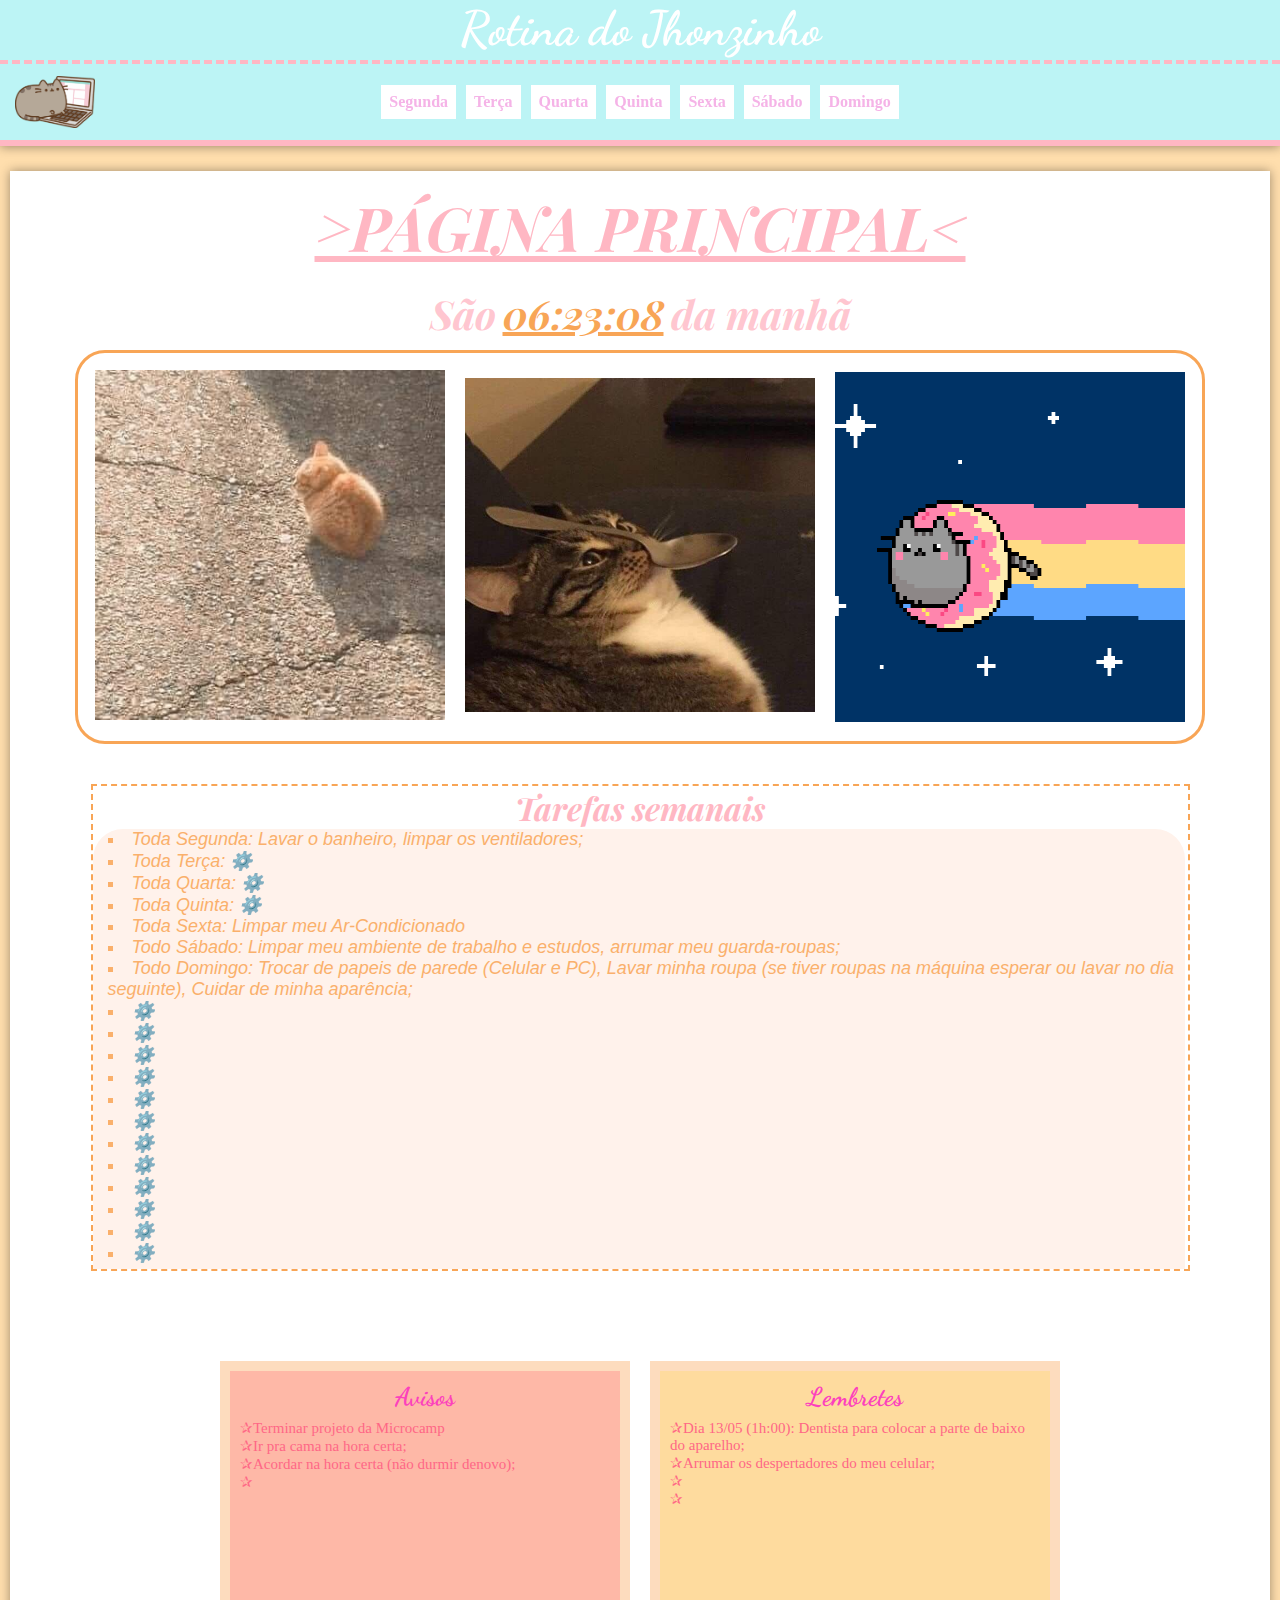
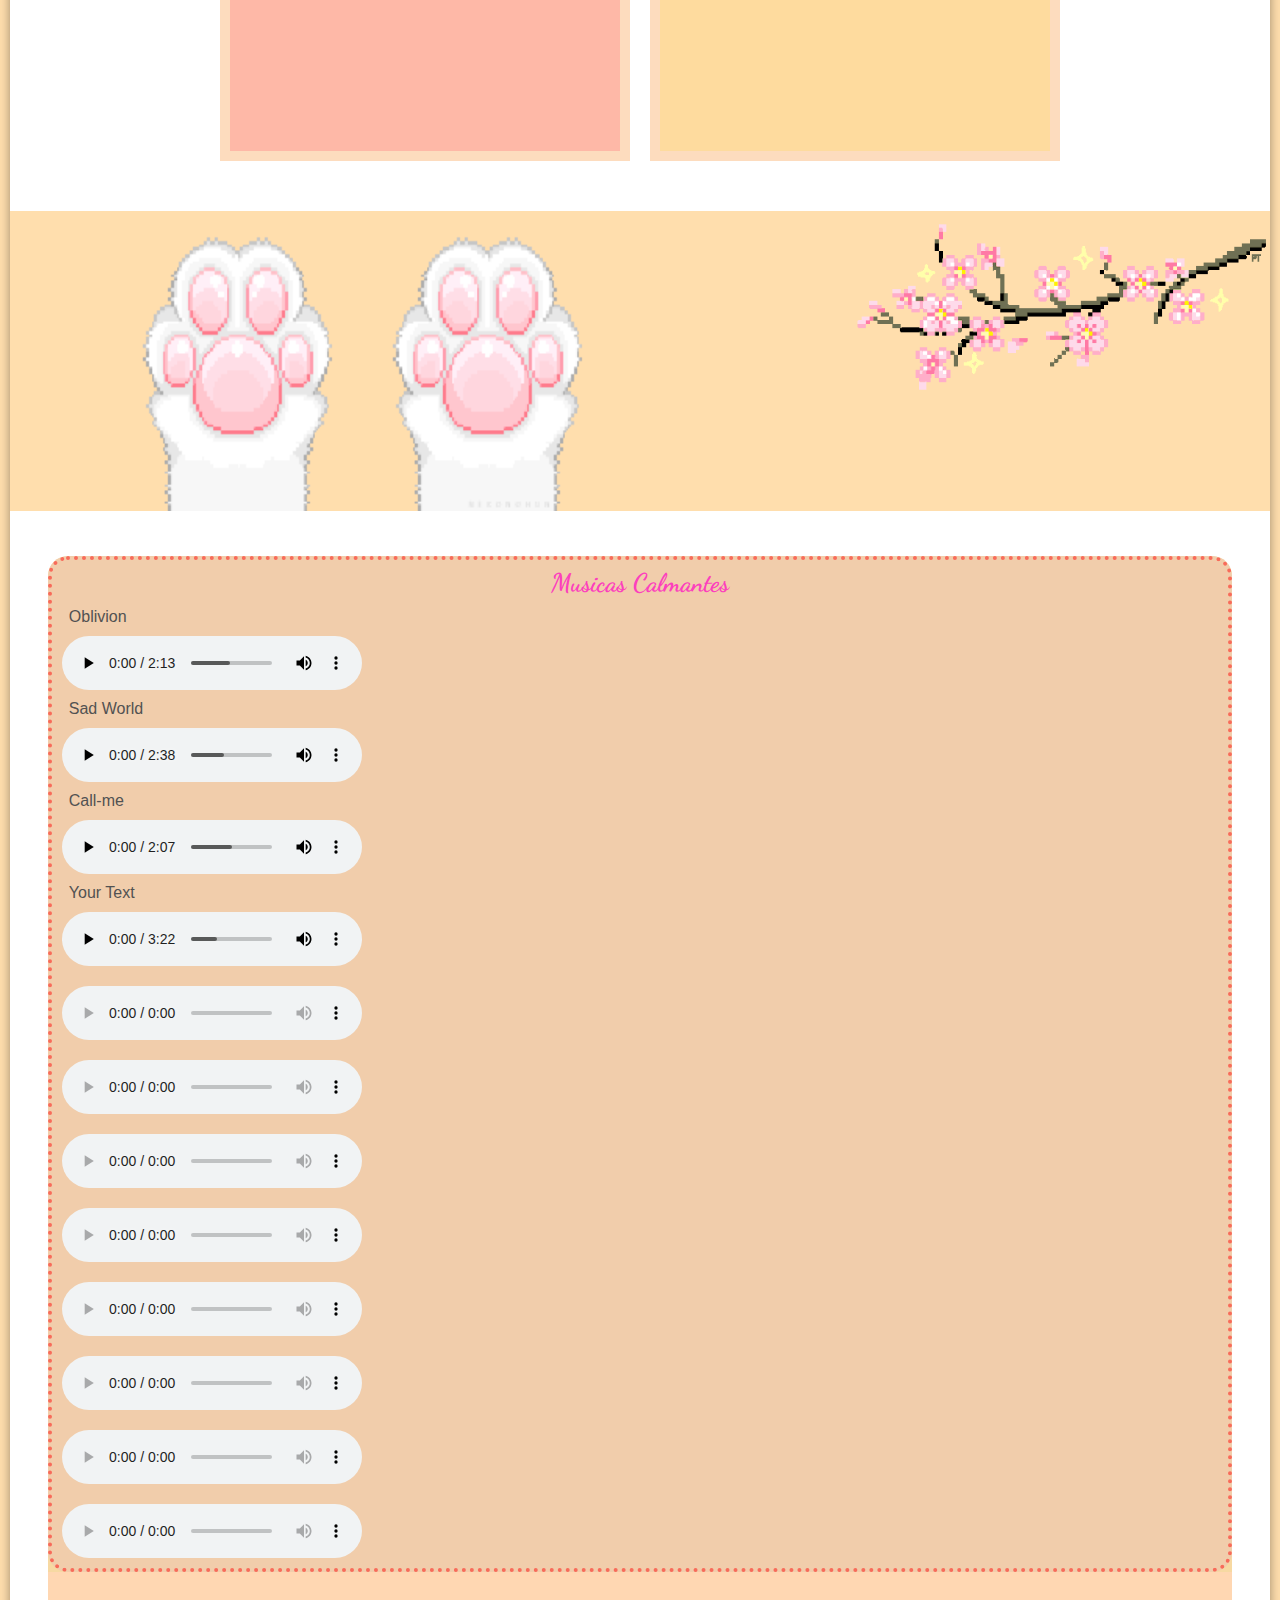
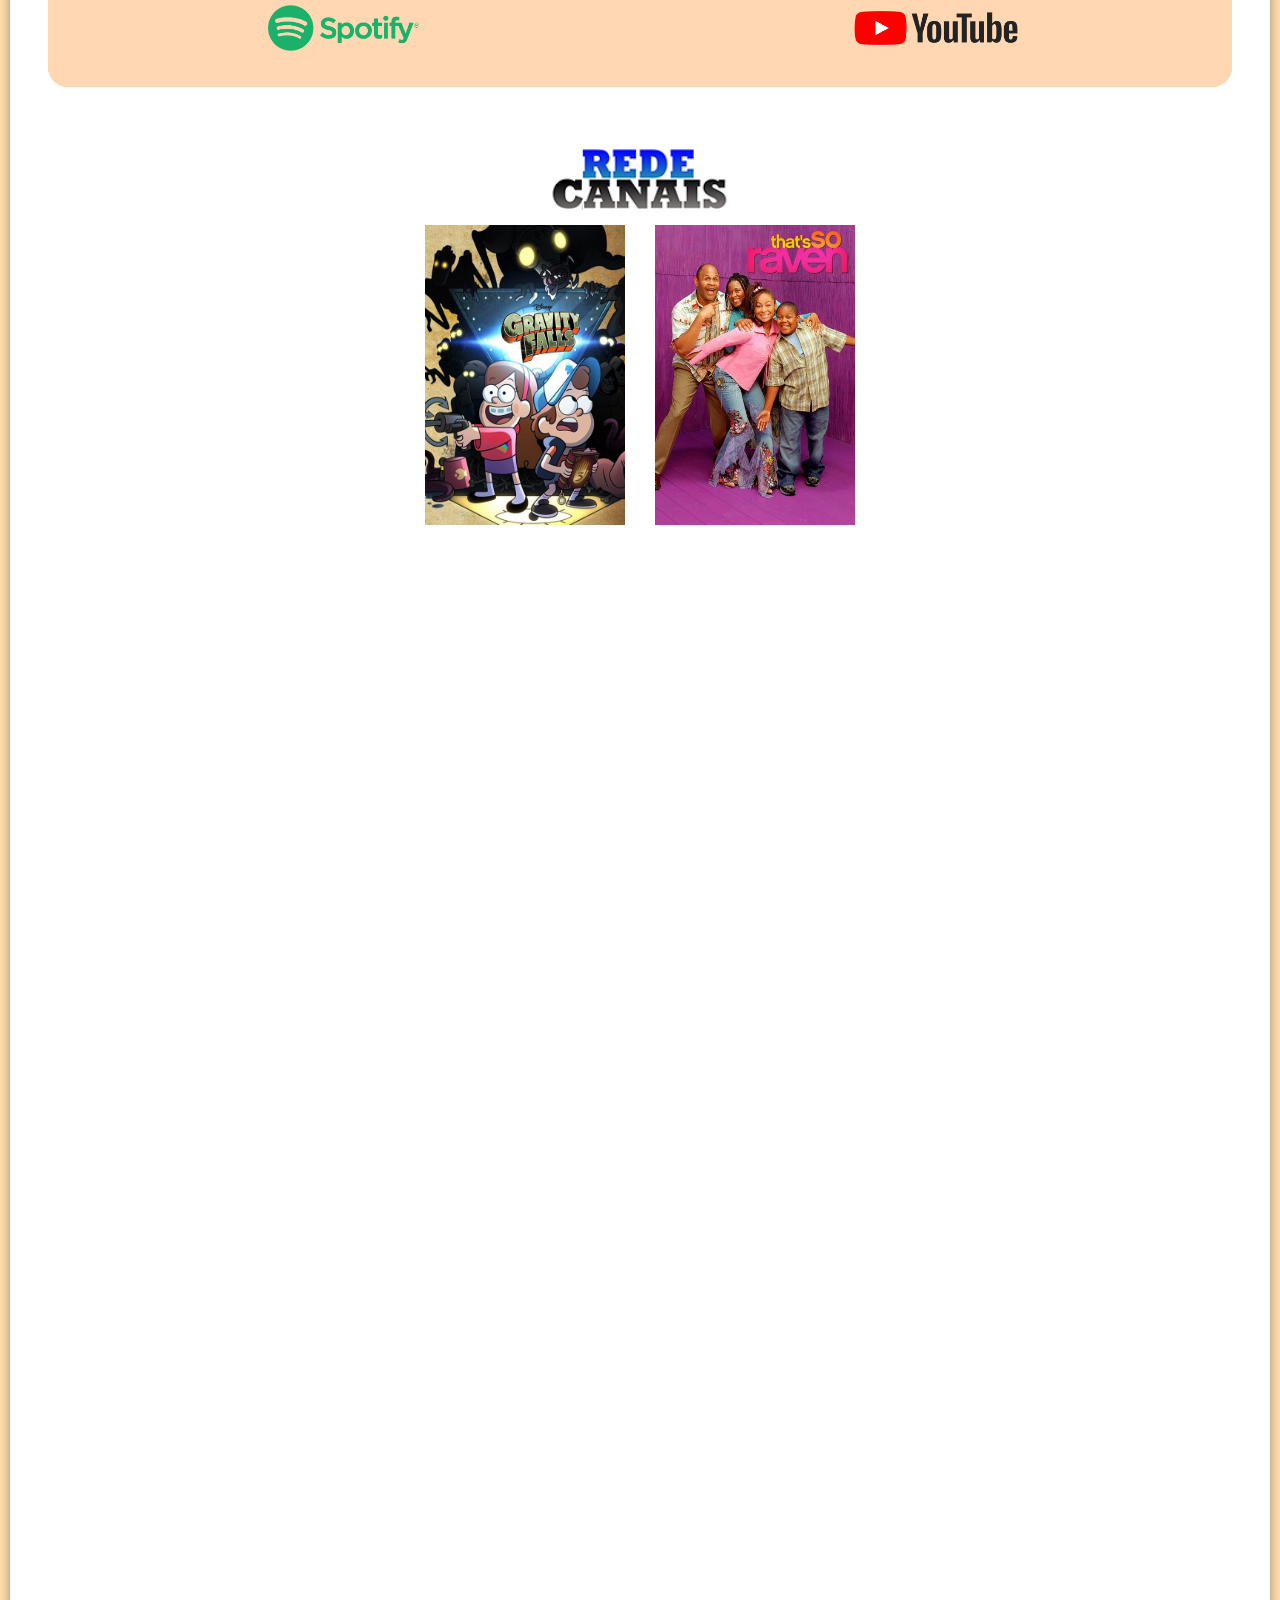
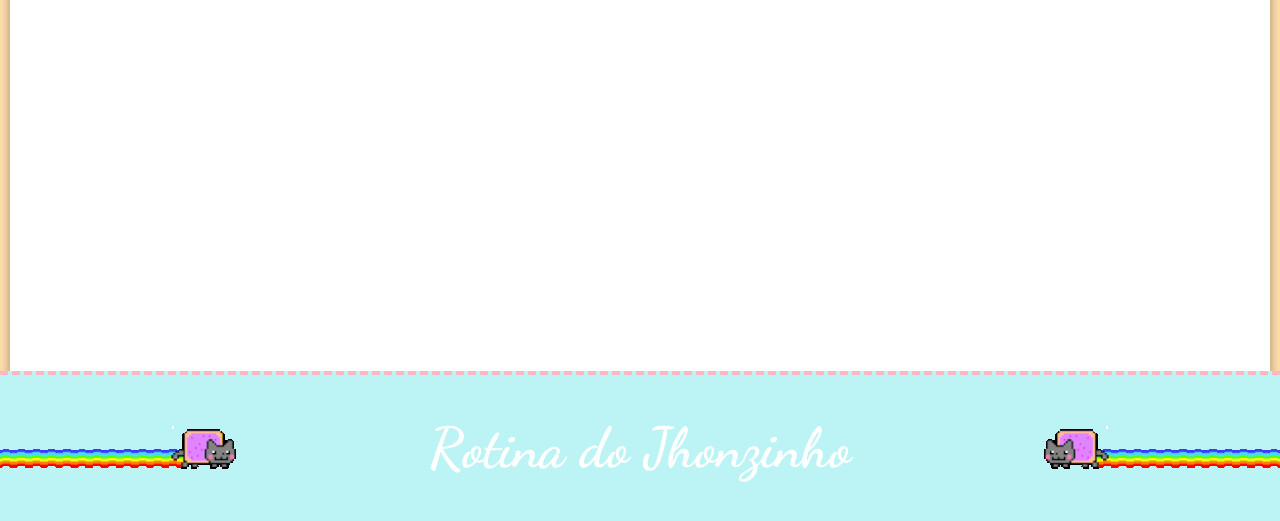
==== commit 398442bc: "arrumando a bagunça" ====
--- a/index.html
+++ b/index.html
@@ -12,7 +12,7 @@
 </head>
 <body onload="time(), periododia()">
     <header>
-        <h2>Rotina do Jhonzinho</h2>
+        <h1>Rotina do Jhonzinho</h1>
         <nav>
             <img class="gatinho-no-pc" src="gatinho-no-pc-removebg.png" alt="gatinho no pc">
             <div class="dias-da-semana">
--- a/Style/style-padrao.css
+++ b/Style/style-padrao.css
@@ -30,16 +30,19 @@
     background-color: #BCF4F5;
     border-bottom: 6px solid #FFB7C3;
     box-shadow: 0px 1px 10px rgba(0, 0, 0, 0.384);
+    position: sticky;
+    top: 0px;
+    z-index: 999;
 }
 
-header > h2{
+header > h1{
     font-family: 'Dancing Script';
     font-size: 3em;
     color: white;
 }
 
 @media (max-width: 360px){
-    header > h2{
+    header > h1{
         font-size: 2em;
     }
 }
--- a/Style/style-pagina-principal.css
+++ b/Style/style-pagina-principal.css
@@ -110,9 +110,7 @@
     justify-content: space-evenly;
     align-items: center;
     max-width: 100%;
-    min-width: 340px; 
-    max-height: 100%;
-    min-height: 360px;
+    min-width: 340px;
     border: 3px solid #f8a556;
     border-radius: 30px;
     padding: 7px;
@@ -120,6 +118,11 @@
 }
 
 /* Media query para ajeitar o width e a centralização em dispositivos móveis */
+@media (max-width: 1000px){
+    .div-de-cima{
+        padding: 0px;
+    }
+}
 
 @media (max-width: 390px){
     .div-de-cima{
@@ -163,6 +166,24 @@
     height: 100%;
 }
 
+/*media quere para os gatinhos diminuirem */
+@media (max-width: 1000px){
+    .div-gatinho-rainbow{
+        min-width: 200px;
+        height: 180px;
+    }
+
+    .div-gatinho-colher{
+        min-width: 200px;
+        height: 180px;
+    }
+
+    .div-imangy{
+        min-width: 200px;
+        height: 180px;
+    }
+}
+
 @media (max-width: 390px){
     .div-gatinho-rainbow{
         min-width: 300px;
@@ -183,7 +204,8 @@
 .lista-de-cima{
     display: flex;
     flex-direction: column;
-    max-width: 95%;
+    max-width: 1100px;
+    min-height: 900px;
     min-height: 300px;
     max-height: 700px;
     border: 2px dashed #f8a556;
@@ -197,7 +219,7 @@
 }
 
 .item-primeira-lista{
-    max-width: 400px;
+    max-width: 60em;
     font-size: 18px;
     font-family: 'Gill Sans', 'Gill Sans MT', Calibri, 'Trebuchet MS', sans-serif;
     font-weight: 300;
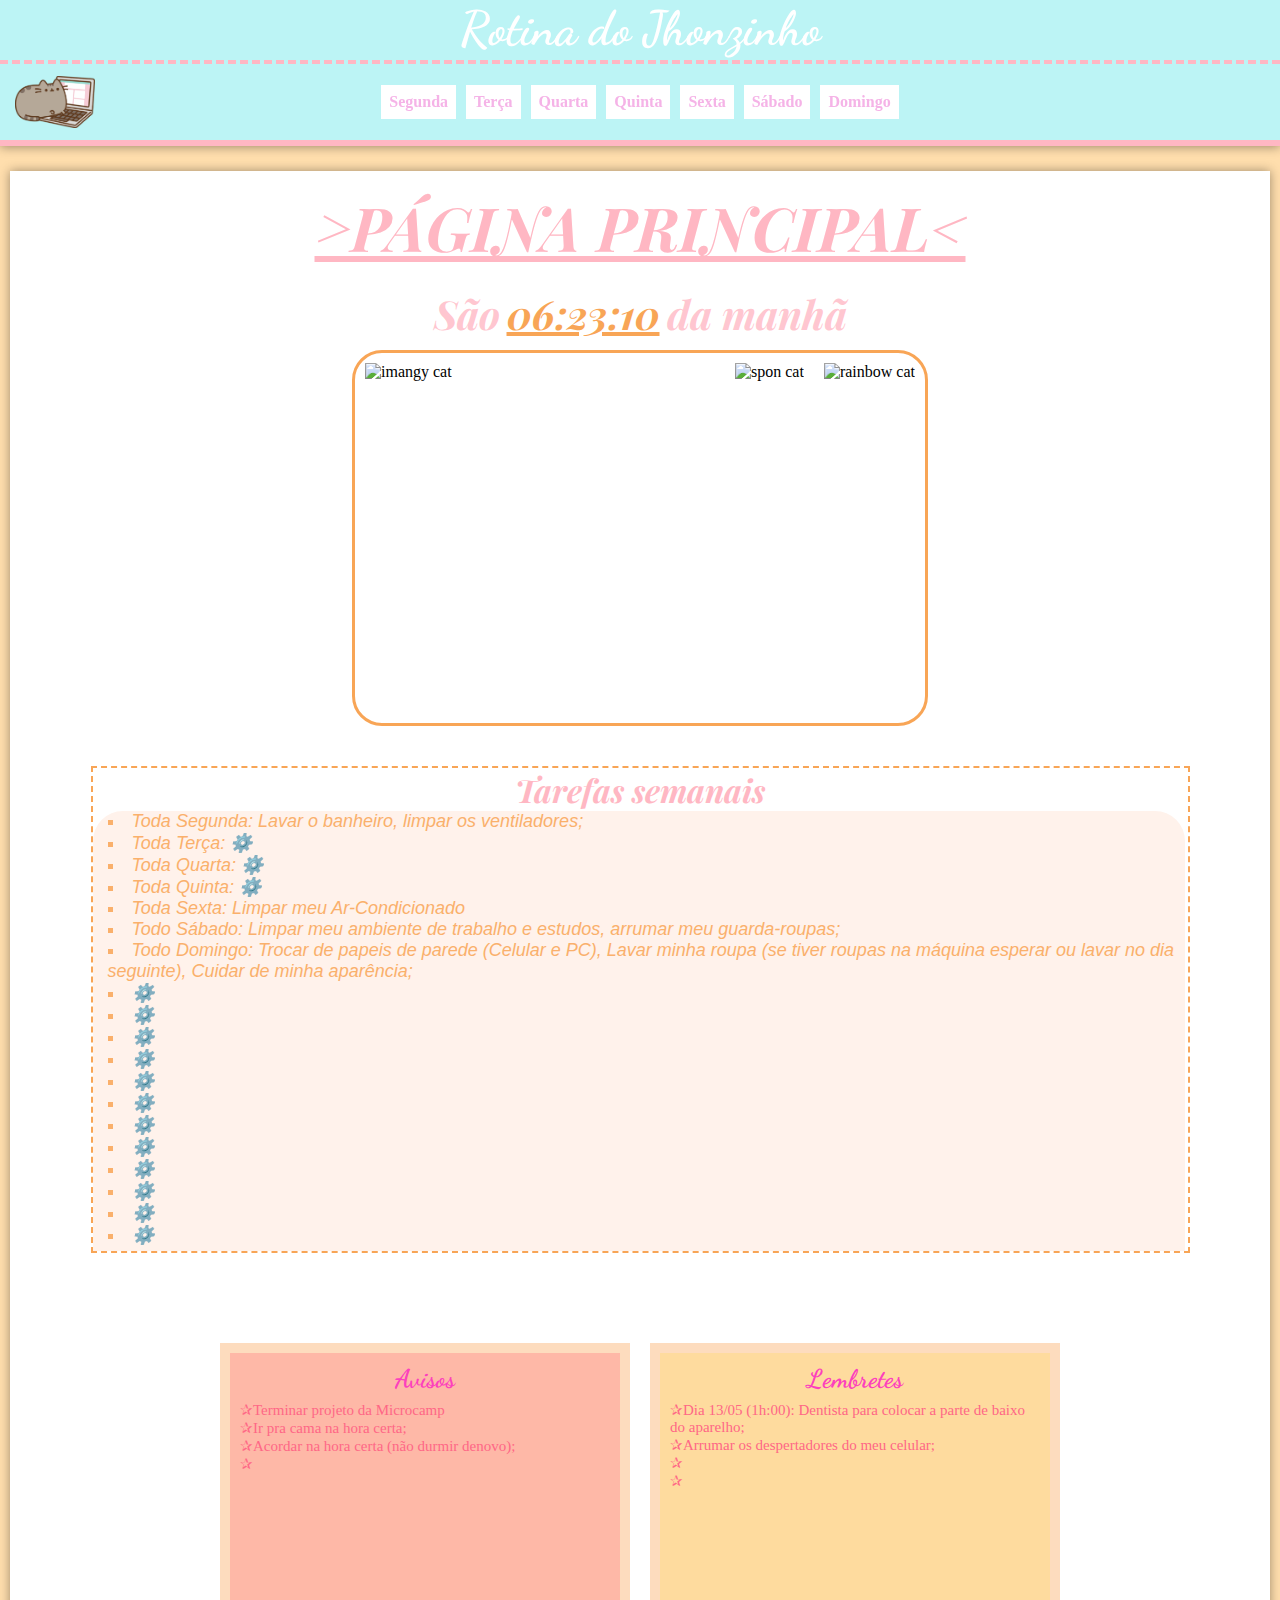
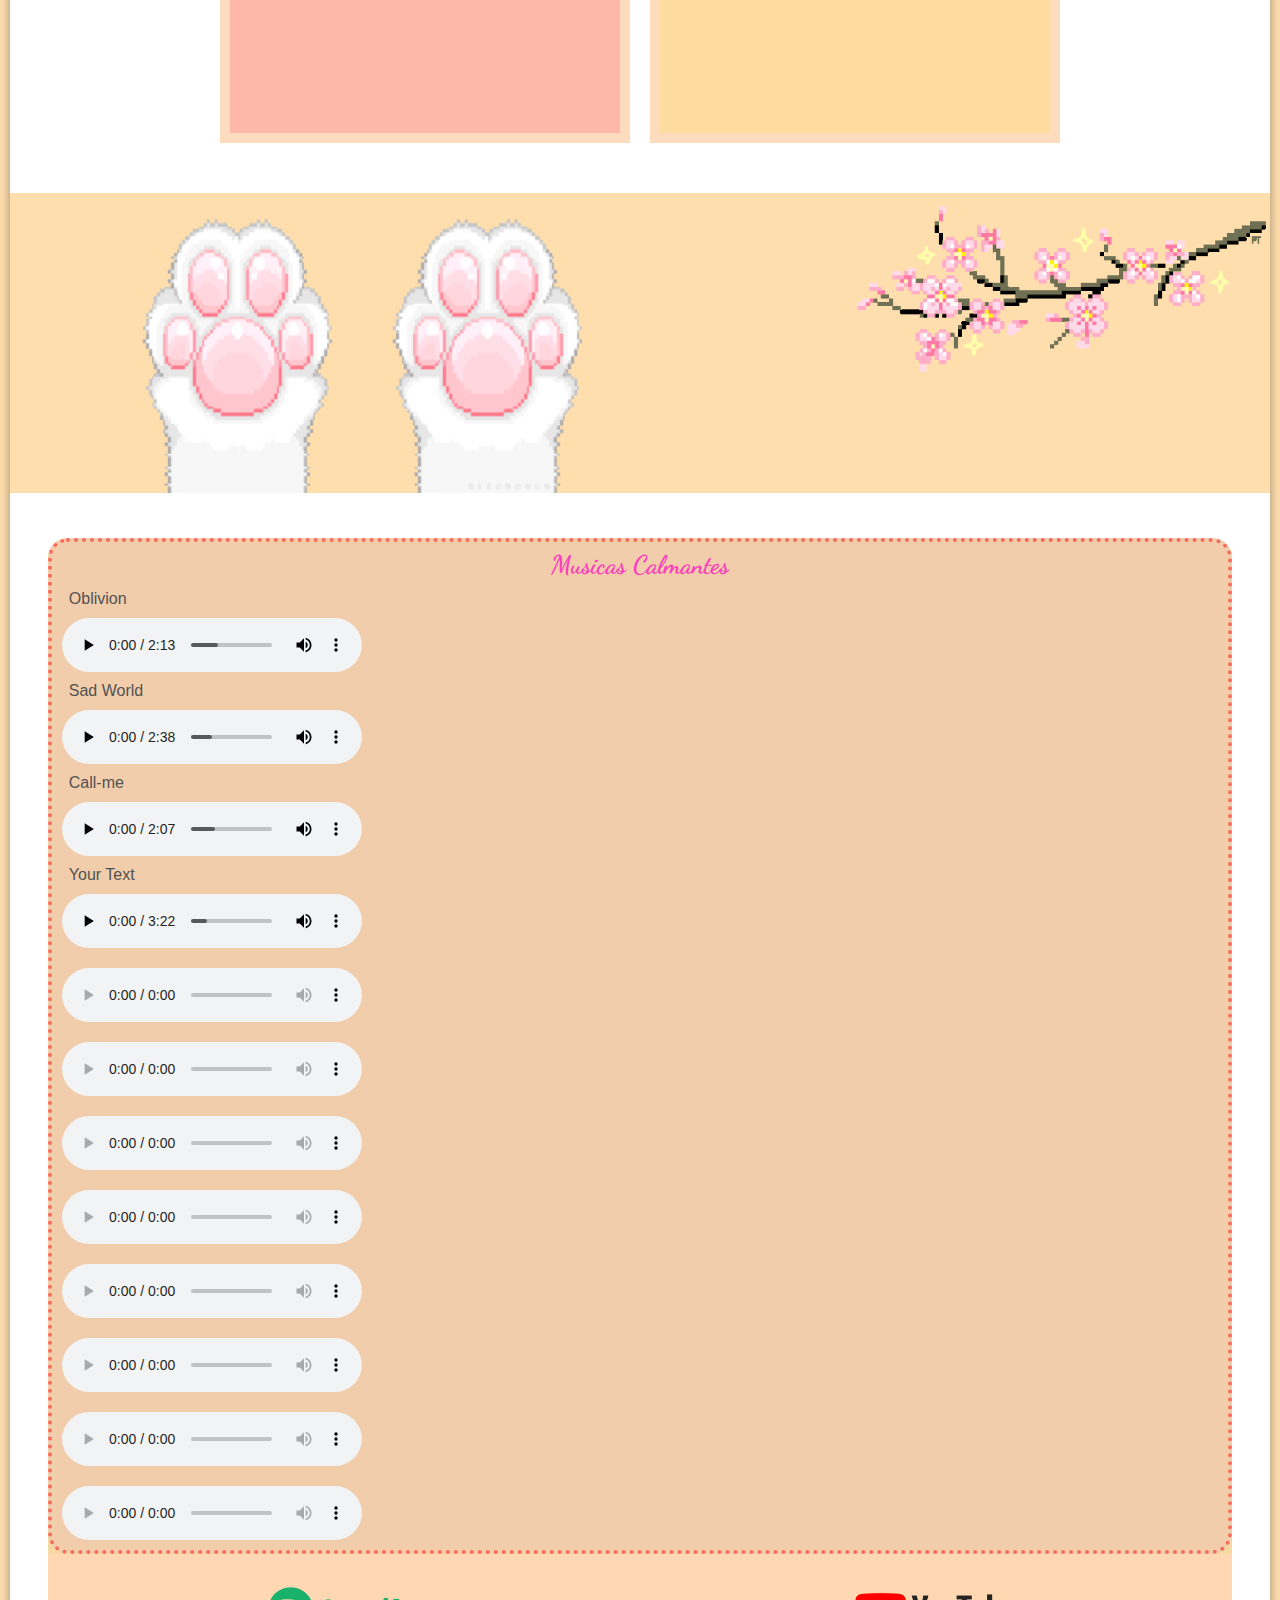
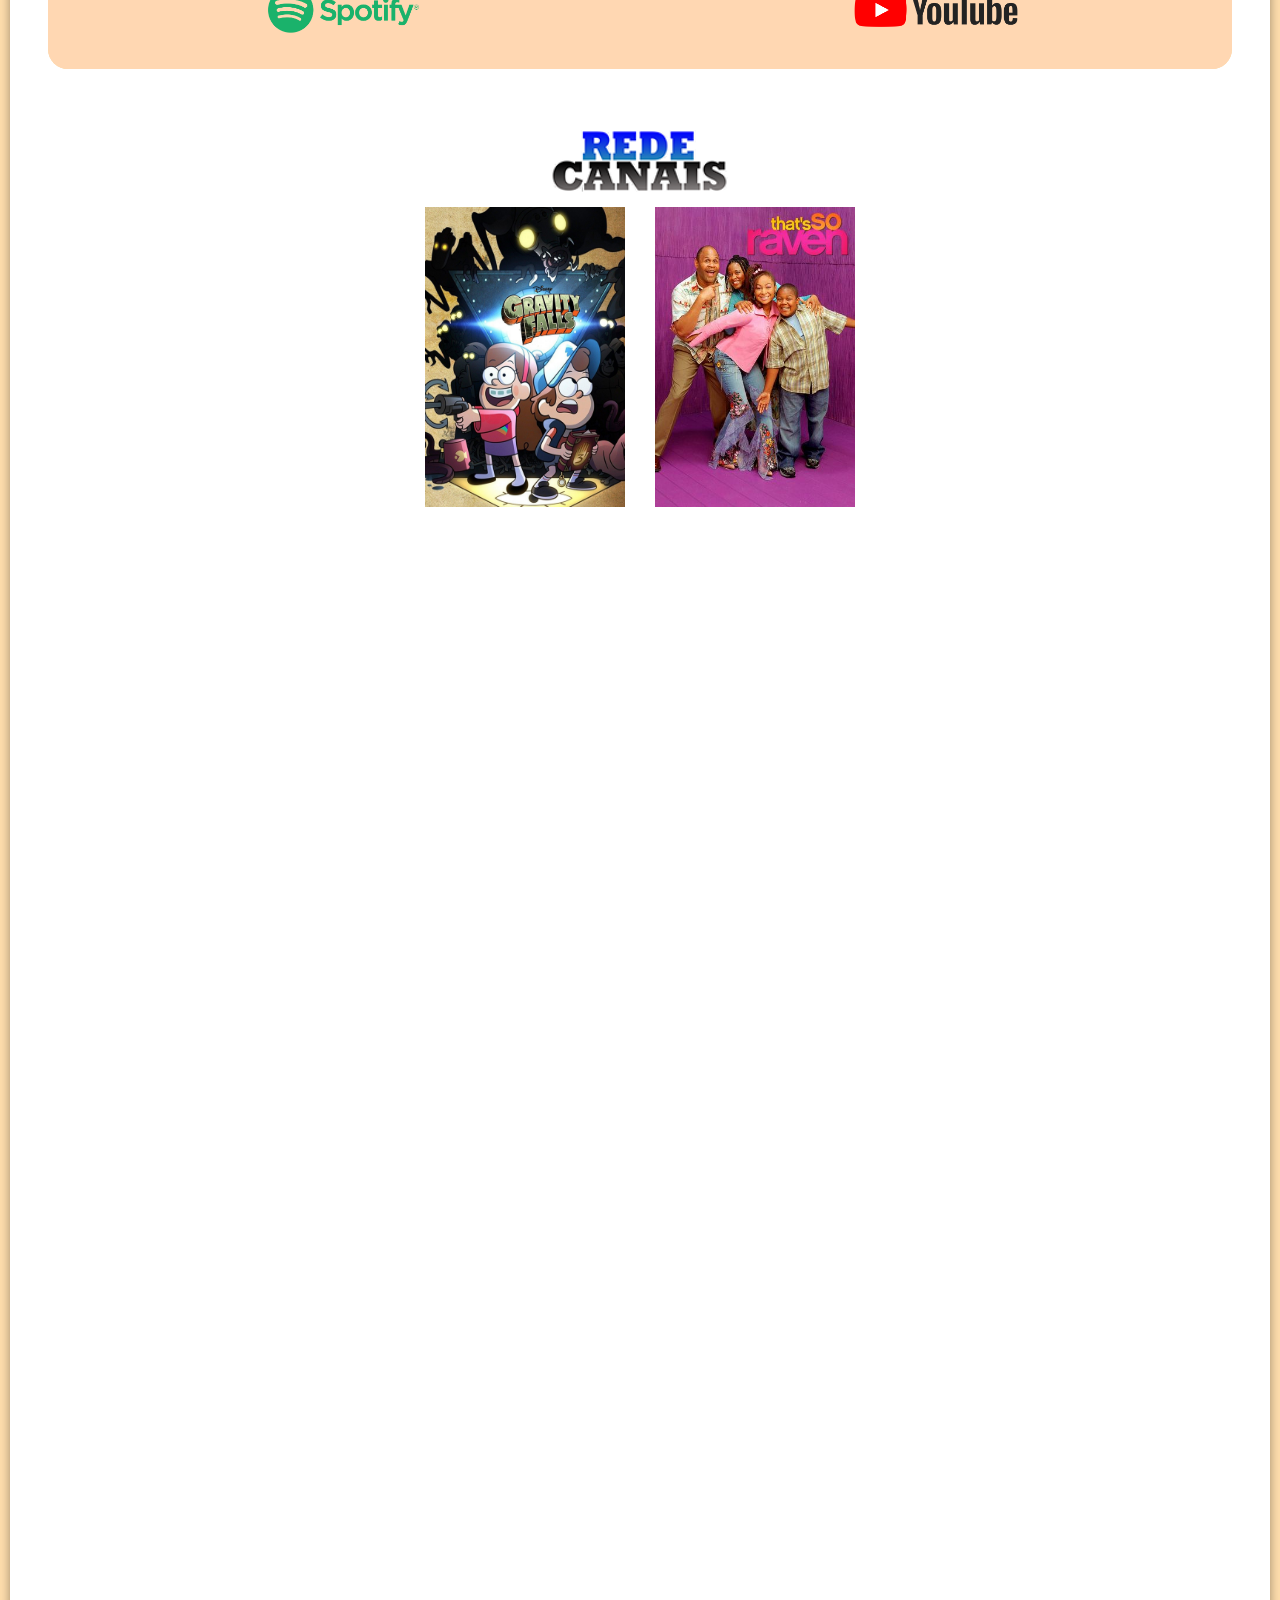
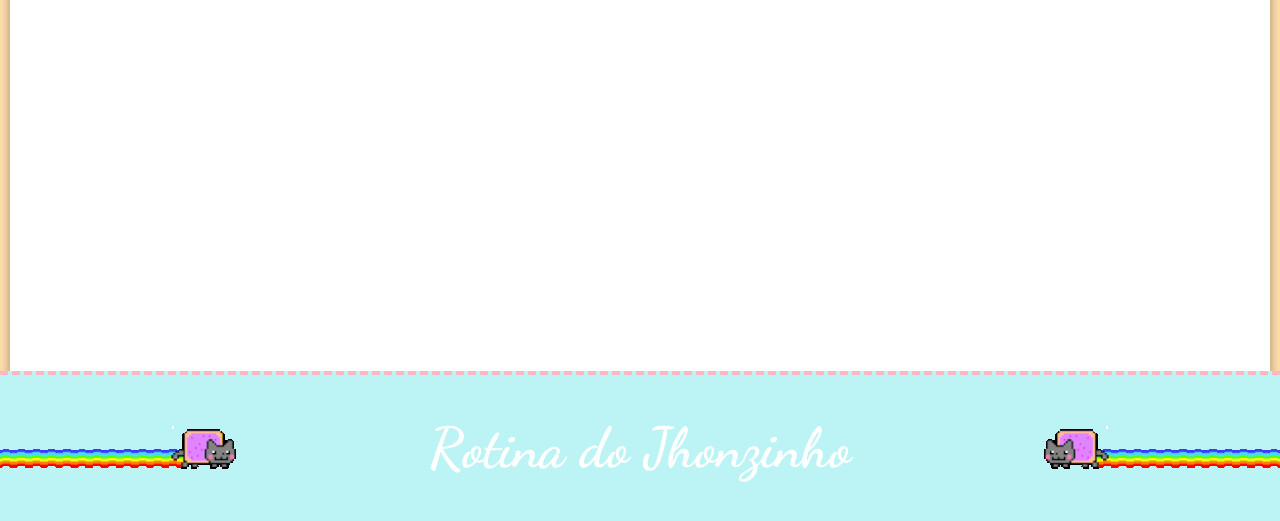
==== commit bea55a0b: "Fazendo fotos de gatinhos aleatórias" ====
--- a/index.html
+++ b/index.html
@@ -42,13 +42,16 @@
 
             <div class="div-de-cima">
                 <div class="div-imangy">
-                    <img src="i'mangy.jfif" alt="imangy cat">
+                    <img src="#" alt="imangy cat" id="catimage1">
+                    <!--<img src="i'mangy.jfif" alt="imangy cat">-->
                 </div>
                 <div class="div-gatinho-colher">
-                    <img src="gato-colher.jfif" alt="spon cat">
+                    <img src="#" alt="spon cat" id="catimage2">
+                    <!--<img src="gato-colher.jfif" alt="spon cat"> -->
                 </div>
                 <div class="div-gatinho-rainbow">
-                    <img src="gatinhorainbow-gif.gif" alt="rainbow cat">
+                    <img src="#" alt="rainbow cat" id="catimage3">
+                    <!--<img src="gatinhorainbow-gif.gif" alt="rainbow cat">-->
                 </div>
             
             </div>
--- a/Style/style-pagina-principal.css
+++ b/Style/style-pagina-principal.css
@@ -105,7 +105,7 @@
 
 .div-de-cima{
     display: flex;
-    flex-direction: row;
+    flex-direction: column;
     flex-wrap: wrap;
     justify-content: space-evenly;
     align-items: center;
@@ -117,15 +117,24 @@
     margin: 0 auto;
 }
 
+@media (min-width: 1200px){
+    .div-de-cima{
+        flex-direction: row;
+        padding: 0px;
+    }
+}
+
 /* Media query para ajeitar o width e a centralização em dispositivos móveis */
 @media (max-width: 1000px){
     .div-de-cima{
+        flex-direction: column;
         padding: 0px;
     }
 }
 
 @media (max-width: 390px){
     .div-de-cima{
+        flex-direction: column;
         max-width: 340px;
         min-width: 300px;
         padding: 0px;
@@ -134,31 +143,31 @@
 
 .div-gatinho-rainbow{
     max-width: 350px;
-    min-width: 300px;
     height: 350px;
     margin: 10px;
-}
-
-.div-gatinho-rainbow > img{
-    width: 100%;
-    height: 100%;
 }
 
 .div-gatinho-colher{
     max-width: 350px;
-    min-width: 300px;
-    margin: 10px;
+    height: 350px;
+    margin: 10px;
+}
+
+.div-imangy{
+    width: 350px;
+    height: 350px;
+    margin: 10px;
+}
+
+
+.div-gatinho-rainbow > img{
+    width: 100%;
+    height: 100%;
 }
 
 .div-gatinho-colher > img{
     width: 100%;
     height: 100%;
-}
-
-.div-imangy{
-    max-width: 350px;
-    min-width: 300px;
-    margin: 10px;
 }
 
 .div-imangy > img{
@@ -169,18 +178,18 @@
 /*media quere para os gatinhos diminuirem */
 @media (max-width: 1000px){
     .div-gatinho-rainbow{
-        min-width: 200px;
-        height: 180px;
+        max-width: 200px;
+        max-height: 200px;
     }
 
     .div-gatinho-colher{
-        min-width: 200px;
-        height: 180px;
+        max-width: 200px;
+        max-height: 200px;
     }
 
     .div-imangy{
-        min-width: 200px;
-        height: 180px;
+        max-width: 200px;
+        max-height: 200px;
     }
 }
 
